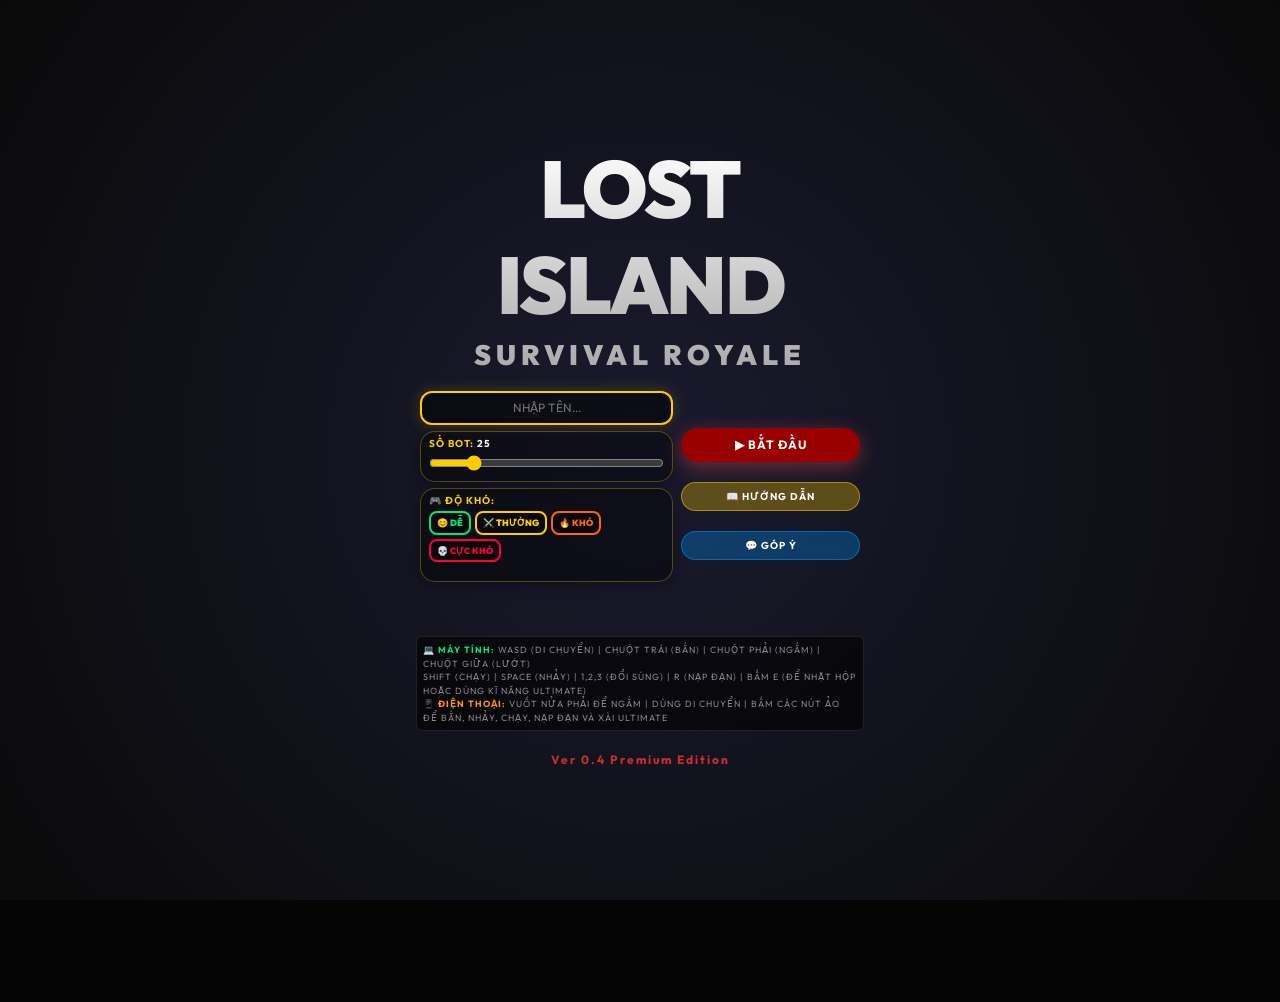
==== index.html @ 88fd339c "Allow bot quests to accumulate stats before pickup and list quests in guide" ====
<!DOCTYPE html>
<html lang="vi">

<head>
    <meta charset="UTF-8">
    <meta name="viewport" content="width=device-width, initial-scale=1.0, user-scalable=no, viewport-fit=cover">

    <!-- Giảm thông báo trình duyệt khi mở link -->
    <meta name="mobile-web-app-capable" content="yes">
    <meta name="apple-mobile-web-app-capable" content="yes">
    <meta name="apple-mobile-web-app-status-bar-style" content="black-translucent">
    <meta name="theme-color" content="#050505">
    <!-- Không hiện cảnh báo referrer khi chuyển trang -->
    <meta name="referrer" content="no-referrer">

    <!-- Chống lưu Cache trên điện thoại -->
    <meta http-equiv="Cache-Control" content="no-cache, no-store, must-revalidate">
    <meta http-equiv="Pragma" content="no-cache">
    <meta http-equiv="Expires" content="0">

    <title>Lost Island: Low Poly Survival Royale</title>
    <link rel="preconnect" href="https://fonts.googleapis.com">
    <link rel="preconnect" href="https://fonts.gstatic.com" crossorigin>
    <link href="https://fonts.googleapis.com/css2?family=Outfit:wght@300;400;700;900&display=swap" rel="stylesheet">
    <!-- Bootstrap 5 CDN -->
    <link rel="stylesheet" href="https://cdn.jsdelivr.net/npm/bootstrap@5.3.3/dist/css/bootstrap.min.css">
    <!-- Tăng version để trình duyệt xóa Cache cũ -->
    <link rel="stylesheet" href="style.css?v=20.5.6">
    <link rel="stylesheet" href="hud.css?v=1.4.5">
</head>

<body>
    <!-- SẢNH CHỜ (SPLASH SCREEN) -->
    <div id="splash-screen">
        <h1 class="splash-title">LOST ISLAND<br><span
                style="font-size: 0.35em; letter-spacing: 5px; color:#ffcc00; font-weight:900; display:block; margin-top:5px;">SURVIVAL
                ROYALE</span></h1>
        <div class="splash-loading-container">
            <div class="splash-text">ĐANG KHỞI TẠO THẾ GIỚI... <span id="splash-percent">0</span>%</div>
            <div class="splash-bar-bg">
                <div id="splash-bar-fill"></div>
            </div>
            <button id="splash-continue-btn" style="display: none;">BẤM VÀO ĐÂY ĐỂ VÀO SẢNH</button>
        </div>
    </div>

    <!-- LORE CONTAINER -->
    <div id="lore-container" class="hidden"></div>

    <!-- QUEST TRACKER -->
    <div id="quest-tracker-ui" class="hidden">
        <div id="quest-tracker-header">NHIỆM VỤ TÂM LINH</div>
        <div id="quest-list"></div>
    </div>

    <!-- CỐT TRUYỆN MỞ ĐẦU -->
    <div id="story-screen" class="hidden">
        <div id="story-text-container"></div>
        <button id="btn-skip-story">SKIP ⏭</button>
    </div>

    <!-- CỐT TRUYỆN KẾT THÚC (POST CREDIT) -->
    <div id="post-credit-screen" style="display: none; opacity: 0;">
        <div id="post-credit-content" style="max-height: 80vh; overflow-y: auto; width: 80%;"></div>
        <button id="btn-skip-ending">SKIP ⏭</button>
    </div>

    <div id="victory-bg"></div>
    <!-- Cảnh báo xoay ngang điện thoại -->
    <div id="portrait-warning">
        <div style="font-size: 60px; margin-bottom: 20px; animation: rotatePhone 2s infinite;">📱</div>
        <h2 style="color:#ffcc00; margin:0;">VUI LÒNG XOAY NGANG ĐIỆN THOẠI</h2>
        <p style="font-size:16px; color:#ccc;">Game không hỗ trợ màn hình dọc!</p>
    </div>


    <canvas id="glcanvas"></canvas>

    <!-- Damage Overlay -->
    <div id="damage-overlay"></div>
    <div id="powerup-overlay"></div>
    <div id="global-announcement"></div>

    <!-- UI Layer -->
    <div id="ui-layer">
        <!-- BỘ ĐIỀU KHIỂN MOBILE (FREE FIRE STYLE) -->
        <div id="mobile-controls">
            <div id="joystick-zone">
                <div id="joystick-base"></div>
                <div id="joystick-knob"></div>
            </div>
            <button id="btn-sprint" class="hud-btn">CHẠY</button>
            <div id="touch-aim-zone"></div>
            <div id="mobile-weapons">
                <button class="weapon-btn active" data-idx="0">LỰC</button>
                <button class="weapon-btn" data-idx="1">SMG</button>
                <button class="weapon-btn" data-idx="2">TỈA</button>
            </div>
            <button id="btn-settings" class="hud-btn">⚙️</button>

            <!-- HUD Action Buttons (individual, absolute via hud.css) -->
            <button id="btn-interact" class="hud-btn hidden">📜</button>
            <button id="btn-ulti" class="hud-btn hidden">ULTIMATE</button>
            <button id="btn-reload" class="hud-btn">NẠP</button>
            <button id="btn-aim" class="hud-btn">NGẮM</button>
            <button id="btn-jump" class="hud-btn">NHẢY</button>
            <button id="btn-shoot" class="hud-btn">BẮN</button>
        </div>

        <div id="crosshair"></div>
        <img id="hit-marker"
            src="[data-uri]"
            width="20">

        <div id="health-bar-container">
            <div id="health-fill"></div>
        </div>
        <div id="armor-bar-container">
            <div id="armor-fill"></div>
        </div>

        <div id="continue-text" class="continue-text hidden">
            👆 BẤM CHUỘT ĐỂ TIẾP TỤC 👆
        </div>

        <div id="ammo-display">
            <span id="ammo-current">30</span> / <span id="ammo-reserve">90</span>
            <div id="weapon-name">ASSAULT RIFLE</div>
        </div>

        <div id="stats-display">
            <div><span id="alive-count" style="color:#ffcc00">50</span></div>
            <div><span id="kill-count">0</span></div>
            <div id="lore-counter" style="color:#ffcc00; font-weight:900; margin-top:4px; letter-spacing:1px">📜 0 / 7
            </div>
            <div id="difficulty-display" style="font-weight: 900; margin-top: 3px; letter-spacing: 1px;"></div>
        </div>

        <div id="loot-legend">
            <div style="color:#aaa; margin-bottom:5px">HỘP TIẾP TẾ</div>
            <div><span style="color:#e6cc00">■</span> Nhận Đạn</div>
            <div><span style="color:#00cc00">■</span> Hồi Máu</div>
            <div><span style="color:#0066ff">■</span> Thêm Giáp</div>
            <div><span style="color:#ff6600">■</span> Kỹ Năng</div>
        </div>





        <div id="interaction-msg">NHẤN [E] ĐỂ LOOT</div>

        <div id="scope-overlay" class="scope-overlay">
            <div class="scope-lens"></div>
            <div class="scope-cross-h"></div>
            <div class="scope-cross-v"></div>
        </div>
        <div id="pickup-msg">Picked up Item</div>

        <div id="kill-feed"></div>

        <!-- BOSS EVENT UI -->
        <button id="kill-last-bot-btn" class="menu-btn primary"
            style="display: none; pointer-events: auto; position: absolute; top: 10px; left: 140px; font-size: 10px; padding: 6px 12px; border-radius: 6px; background: rgba(200, 0, 0, 0.7); border: 1px solid #ff0000; white-space: nowrap; z-index: 3000; box-shadow: 0 0 15px rgba(255,0,0,0.3);">
            💀 TRIỆU HỒI BOSS 💀
        </button>

        <div id="boss-overlay" class="hidden"></div>
        <div id="boss-container" class="hidden">
            <div id="boss-visual">👁️</div>
            <h1 id="boss-msg">CÁNH CỬA ĐÃ MỞ...</h1>
        </div>

        <!-- BOSS HEALTH BAR -->
        <div id="boss-hp-container"
            style="display:none; position:fixed; top:15px; left:50%; transform:translateX(-50%); width:40%; height:18px; background:rgba(0,0,0,0.8); border:1px solid #ff0000; z-index:100; box-shadow: 0 0 20px rgba(255,0,0,0.3);">
            <div id="boss-hp-fill"
                style="width:100%; height:100%; background:linear-gradient(90deg, #990000, #ff0000); transition:width 0.2s;">
            </div>
            <div
                style="position:absolute; width:100%; text-align:center; color:white; font-weight:900; top:2px; text-shadow:2px 2px 4px black; font-size:11px; letter-spacing:3px;">
                KẺ CANH CÁNH CỬA ĐỎ</div>
        </div>

        <div id="streak-msg">DOUBLE KILL!</div>

        <div id="minimap-container">
            <canvas id="minimap"></canvas>
        </div>
    </div>

    <!-- Main Menu -->
    <div id="main-menu" class="menu-screen">
        <div class="menu-inner container-fluid px-3">
            <h1 class="menu-title">LOST ISLAND<br><span
                    style="font-size: 0.35em; letter-spacing: 5px; color:#ffcc00; font-weight:900; display:block; margin-top:5px;">SURVIVAL
                    ROYALE</span></h1>

            <!-- Nhập tên (gộp vào cột trái phía dưới) -->
            <!-- 2 cột ngang cố định: trái 7 phản định + phải 5 nút -->
            <div class="row g-2 w-100 align-items-center">
                <!-- CỘT TRÁI: Input + Slider + Độ khó -->
                <div class="col-7">
                    <input type="text" id="player-name-input" class="menu-name-input" placeholder="NHẬP TÊN..."
                        maxlength="15"
                        style="font-size:12px; padding:6px 10px; width:100%; display:block; margin-bottom:6px;">

                    <div class="menu-slider-box py-1 px-2" style="margin-bottom:6px;">
                        <div
                            style="font-size:10px; font-weight:700; color:#ffcc00; letter-spacing:1px; margin-bottom:2px;">
                            SỐ BOT: <span id="bot-count-val" style="color:#fff;">25</span>
                        </div>
                        <input type="range" id="bot-count-slider" class="menu-range" min="10" max="100" value="25">
                    </div>

                    <div class="menu-slider-box py-1 px-2" id="difficulty-box">
                        <div
                            style="font-size:10px; font-weight:700; color:#ffcc00; letter-spacing:1px; margin-bottom:3px;">
                            🎮 ĐỘ KHÓ:</div>
                        <div class="d-flex flex-wrap gap-1">
                            <button class="diff-btn" data-diff="easy"
                                style="--dc:#00e676; font-size:9px; padding:3px 6px;">😊 DỄ</button>
                            <button class="diff-btn" data-diff="normal"
                                style="--dc:#ffcc00; font-size:9px; padding:3px 6px;">⚔️ THƯỜNG</button>
                            <button class="diff-btn" data-diff="hard"
                                style="--dc:#ff6600; font-size:9px; padding:3px 6px;">🔥 KHÓ</button>
                            <button class="diff-btn" data-diff="extreme"
                                style="--dc:#ff0033; font-size:9px; padding:3px 6px;">💀 CỰC KHÓ</button>
                        </div>
                        <div id="diff-desc" style="font-size:9px; color:#aaa; margin-top:3px; min-height:12px;"></div>
                    </div>
                </div>

                <!-- CỘT PHẢI: Nút -->
                <div class="col-5 d-flex flex-column gap-2">
                    <button id="btn-start" class="menu-btn primary" onclick="startGame()"
                        style="font-size:12px; padding:9px 6px; white-space:nowrap;">▶ Bắt đầu</button>
                    <button id="btn-open-guide" class="menu-btn menu-btn-guide"
                        style="font-size:10px; padding:7px 6px;">📖 Hướng dẫn</button>
                    <button id="btn-open-feedback" class="menu-btn menu-btn-feedback"
                        style="font-size:10px; padding:7px 6px;">💬 Góp ý</button>
                </div>
            </div>

            <!-- Ẩn discord -->
            <button id="btn-join-discord" class="menu-btn" style="display:none;">💬 JOIN DISCORD</button>

            <div class="menu-guide"
                style="font-size: 9px; line-height: 1.5; text-align: left; padding: 6px; background: rgba(0,0,0,0.6); border-radius: 6px; border: 1px solid rgba(255,255,255,0.1);">
                <b style="color: #00e676;">💻 MÁY TÍNH:</b> WASD (Di chuyển) | Chuột Trái (Bắn) | Chuột Phải (Ngắm) |
                Chuột Giữa (Lướt) <br>
                SHIFT (Chạy) | SPACE (Nhảy) | 1,2,3 (Đổi súng) | R (Nạp đạn) | Bấm E (Để nhặt hộp hoặc dùng kĩ năng
                ULTIMATE)<br>
                <b style="color: #ff9900;">📱 ĐIỆN THOẠI:</b> Vuốt nửa phải để ngắm | Dùng di chuyển | Bấm các
                nút ảo để Bắn, Nhảy, Chạy, Nạp đạn và xài ULTIMATE
            </div>
            <div class="menu-update">Ver 0.4 Premium Edition</div>
        </div>
    </div>

    <!-- SÁCH HƯỚNG DẪN -->
    <div id="guide-modal" class="hidden">
        <div class="guide-content">
            <h2 style="color: #ffcc00; margin-bottom: 20px;">📖 SỔ TAY SINH TỒN</h2>

            <div class="guide-section">
                <h3 style="color: #00ffcc;">🎮 HỆ THỐNG ĐIỀU KHIỂN</h3>
                <p>• <b>PC:</b> WASD (Di chuyển), SHIFT (Chạy), SPACE (Nhảy), E (Nhặt / Dùng ULTIMATE), CTRL (Ẩn/Hiện
                    chuột), 1/2/3 (Đổi súng).</p>
                <p>• <b>Mobile:</b> Dùng Joystick trái để di chuyển, Vuốt nửa phải xoay Camera, Nút ULTIMATE sẽ hiển thị
                    sáng lên khi bạn
                    tích đủ sát thương.</p>
                <p>• <b>Cài đặt HUD (⚙️):</b> Bấm vào biểu tượng ⚙️ trên màn hình để mở bảng tùy chỉnh. Bạn có thể thay
                    đổi kích thước, độ nhạy và kéo thả vị trí các nút bấm sao cho vừa tay nhất!</p>
            </div>

            <div class="guide-section">
                <h3 style="color: #ffcc00;">⚔️ CHIẾN THUẬT & NHIỆM VỤ</h3>
                <p>• <b>Kỹ năng Nộ (ULTIMATE):</b> Nhấn <b>[E]</b> hoặc nút ULTIMATE để hóa đại bác bất tử. Phát bắn từ
                    Ultimate sẽ khiến Boss bị choáng.</p>
                <p>• <b>Nhiệm vụ Tâm linh:</b> Thu thập các hộp phát sáng trên bản đồ và hoàn thành yêu cầu để giải mã
                    cốt truyện (Lore) bị ẩn giấu.</p>
                <p>• <b>Thùng Nổ:</b> Các thùng đỏ gây sát thương diện rộng cực lớn. Dụ quái lại gần và bắn nổ để clear
                    map nhanh chóng!</p>
            </div>

            <div class="guide-section">
                <h3 style="color: #00ff88;">📜 DANH SÁCH NHIỆM VỤ TÂM LINH</h3>
                <p style="margin-bottom: 5px; color: #bbb;">Các yêu cầu nhiệm vụ khi mở hộp thông tin (Được tích lũy sẵn chỉ số diệt quái từ đầu trận):</p>
                <p style="margin: 2px 0;">• 💀 <b>Diệt quái:</b> Hạ gục số lượng quái đột biến yêu cầu.</p>
                <p style="margin: 2px 0;">• 💥 <b>Nổ thùng:</b> Dẫn dụ quái lại gần thùng đỏ rồi bắn nổ để tiêu diệt.</p>
                <p style="margin: 2px 0;">•🎯 <b>Headshot:</b> Bắn trúng đầu quái bằng các loại súng.</p>
                <p style="margin: 2px 0;">• ⚡ <b>Sử dụng Ultimate:</b> Kích hoạt kỹ năng tối thượng Ultimate.</p>
                <p style="margin: 2px 0;">• 📦 <b>Nhặt bùa:</b> Tìm và nhặt các bình bùa kỹ năng màu Cam.</p>
                <p style="margin: 2px 0;">• 🟣 <b>Dạng Siêu Cấp:</b> Nhặt Combo Tím và duy trì trạng thái.</p>
                <p style="margin: 2px 0;">• ⏱️ <b>Sống sót:</b> Né tránh quái và sống sót qua số giây yêu cầu.</p>
                <p style="margin: 2px 0;">• 🩸 <b>Hồi phục:</b> Thu thập các bình cứu sinh để hồi máu.</p>
            </div>

            <div class="guide-section">
                <h3 style="color: #bf00ff;">✨ HỆ THỐNG BÙA LỢI (POWER-UPS)</h3>
                <p>• <b>⚡ Tăng Tốc (Cyan):</b> Nhặt bình bùa để chạy nhanh hơn trong 15 giây.</p>
                <p>• <b>🔥 X2 Sát Thương (Cam):</b> Gấp đôi sát thương mọi loại súng trong 15 giây.</p>
                <p>• <b>🟣 SIÊU CẤP (Combo Tím):</b> Nhặt 2 loại bùa khác nhau để vào trạng thái <b>SIÊU CẤP</b> (Vừa
                    nhanh vừa mạnh) trong 20 giây. Nhặt thêm bùa sẽ reset thời gian về 20 giây!</p>
            </div>

            <div class="guide-section">
                <h3 style="color: #ff3333;">🔥 KẺ CANH CÁNH CỬA ĐỎ</h3>
                <p>• <b>Cảnh báo đỏ:</b> Khi vùng đất bị ô uế, một vòng đỏ sẽ xuất hiện. Hãy nhấn <b>SHIFT</b> để chạy
                    thoát thật nhanh.</p>
                <p>• <b>Vực thẳm:</b> Kẻ canh gác sẽ liên tục vặn xoắn không gian để đè nát bạn.</p>
                <p>• <b>Hòm Tiếp Tế:</b> Hòm Máu/Giáp sẽ hồi lại sau mỗi 20 giây, hãy tận dụng chúng để cầm cự.</p>
            </div>

            <div class="guide-section">
                <h3 style="color: #0088ff;">💡 MẸO NHỎ</h3>
                <p>• <b>Thả diều (Kiting):</b> Vừa chạy vừa bắn để giữ khoảng cách an toàn với Bot Lv2.</p>
                <p>• <b>Headshot:</b> Bắn vào đầu để gây x1.5 sát thương. Cực kỳ hiệu quả khi dùng súng Tỉa (Sniper).
                </p>
                <p>• <b>Lợi thế địa hình:</b> Nhảy lên nóc các công trình hoặc xe cộ để hạn chế hướng tấn công của kẻ
                    địch.</p>
            </div>

            <button id="close-guide-btn" class="menu-btn" style="margin-top: 15px; width: auto; padding: 10px 40px;">TÔI
                ĐÃ HIỂU</button>
        </div>
    </div>


    <!-- Pause Menu -->
    <div id="pause-menu" class="menu-screen hidden" style="background: rgba(0,0,0,0.7);">
        <div class="menu-inner">
            <h1 class="menu-title">PAUSED</h1>
            <div class="menu-btn-col">
                <button class="menu-btn w-menu-btn" onclick="resumeGame()">▶ RESUME</button>
                <button class="menu-btn w-menu-btn" onclick="location.reload()">🏠 MAIN MENU</button>
            </div>
        </div>
    </div>

    <!-- Game Over Screen -->
    <div id="game-over-screen" class="menu-screen hidden">
        <div class="menu-inner">
            <h1 class="menu-title" id="end-title">VICTORY!!!!</h1>
            <h2 class="end-stats-text" id="end-stats">KILLS: 5</h2>
            <div class="menu-btn-col">
                <button id="play-again-btn" class="menu-btn w-menu-btn" onclick="finishGameAndSendToDiscord()">
                    🏠 QUAY LẠI MENU
                </button>
            </div>
        </div>
    </div>







    <!-- External Game Logic -->
    <!-- THÙNG GÓP Ý -->
    <div id="feedback-modal" class="hidden">
        <div class="feedback-content">
            <h3>📝 GÓP Ý & BÁO LỖI</h3>
            <textarea id="feedback-text"
                placeholder="Bác gặp lỗi gì hay muốn thêm tính năng gì cứ ghi vào đây nhé..."></textarea>
            <div style="display:flex; gap:10px; justify-content:center; margin-top:15px">
                <button id="close-feedback-btn" class="menu-btn"
                    style="width:auto; padding: 10px 20px; font-size: 16px;">ĐÓNG</button>
                <button id="send-feedback-btn" class="menu-btn"
                    style="width:auto; padding: 10px 20px; font-size: 16px; background: rgba(0,255,0,0.3)">GỬI</button>
            </div>
        </div>
    </div>





    <script src="https://cdn.jsdelivr.net/npm/bootstrap@5.3.3/dist/js/bootstrap.bundle.min.js"></script>
    <script src="preload.js?v=19.1.5"></script>
    <script src="story.js?v=19.1.5"></script>
    <script src="lore.js?v=19.1.5"></script>
    <script src="stats.js?v=19.1.5"></script>
    <script src="game.js?v=19.1.5"></script>
    <script src="discord.js?v=19.1.5"></script>

    <!-- Script giảm thông báo truy cập: request Fullscreen trước Pointer Lock -->
    <script>
        (function () {
            'use strict';

            // Hàm request fullscreen cross-browser
            function requestFullscreen(el) {
                if (el.requestFullscreen) return el.requestFullscreen({ navigationUI: 'hide' });
                if (el.webkitRequestFullscreen) return el.webkitRequestFullscreen();
                if (el.mozRequestFullScreen) return el.mozRequestFullScreen();
                if (el.msRequestFullscreen) return el.msRequestFullscreen();
                return Promise.resolve(); // thiết bị không hỗ trợ
            }

            // Sau khi game.js load xong, wrap startGame() để yêu cầu fullscreen trước
            window.addEventListener('load', function () {
                var originalStartGame = window.startGame;
                if (typeof originalStartGame !== 'function') return;

                window.startGame = function () {
                    var docEl = document.documentElement;
                    var isAlreadyFullscreen = !!(document.fullscreenElement ||
                        document.webkitFullscreenElement ||
                        document.mozFullScreenElement);

                    if (!isAlreadyFullscreen) {
                        requestFullscreen(docEl)
                            .catch(function () { /* bỏ qua nếu user từ chối fullscreen */ })
                            .finally(function () {
                                originalStartGame();
                            });
                    } else {
                        originalStartGame();
                    }
                };
            });

            // Tắt thông báo "Leave site?" khi ở trong game
            window.addEventListener('beforeunload', function (e) {
                // Chỉ chặn khi game đang chạy (ui-layer đang hiện)
                var uiLayer = document.getElementById('ui-layer');
                if (uiLayer && uiLayer.style.display !== 'none' && uiLayer.style.display !== '') {
                    // Bỏ kông đặt e.returnValue - tránh làm phép dư để không làm chậm trang
                }
            });

            // Khi canvas được click lần đầu, autoplay audio sẽ được mở khóa
            document.addEventListener('click', function unlock() {
                var ctx = window.AudioContext || window.webkitAudioContext;
                if (ctx) {
                    var ac = new ctx();
                    ac.resume().then(function () { ac.close(); });
                }
                document.removeEventListener('click', unlock);
            }, { once: true });

        })();
    </script>

    <!-- Music Themes -->
    <audio id="chill-theme-sound" data-src="music/chill-theme.mp3" loop preload="auto"></audio>
    <audio id="combat-theme1-sound" data-src="music/combat-theme1.mp3" loop preload="auto"></audio>
    <audio id="combat-theme2-sound" data-src="music/combat-theme2.mp3" loop preload="auto"></audio>

    <div id="click-anywhere"></div>
    <!-- HUD SETTINGS MODAL -->
    <!-- HUD SETTINGS MODAL -->
    <div id="settings-modal" class="hidden">
        <div id="settings-modal-content" class="container-fluid p-2">
            <!-- HEADER BÌNH THƯỜNG -->
            <div id="settings-header" class="d-flex justify-content-between align-items-center w-100 mb-2 px-1"
                style="margin-top:2px;">
                <span style="font-size:9px;color:#ffcc00;font-weight:900;letter-spacing:0.5px;">⚙️ HUD SETTINGS</span>
                <button id="btn-minimize-hud-settings" class="btn btn-sm p-0 text-secondary fw-bold"
                    style="font-size: 10px; border:none; background:transparent; line-height: 1; min-width: 15px;"
                    title="Ẩn bảng">➖</button>
            </div>

            <!-- HEADER KHI THU NHỎ -->
            <div id="settings-minimized-header" class="d-none justify-content-center align-items-center w-100"
                style="cursor: pointer; padding: 2px 0;">
                <div id="btn-restore-hud-settings"
                    style="font-size: 8px; font-weight: bold; color: #ffcc00; letter-spacing: 2px; text-align: center; width: 100%;">
                    ⚙️ --- HUD --- ⚙️</div>
            </div>

            <!-- NỘI DUNG CHÍNH (SẼ ẨN KHI MINIMIZE) -->
            <div id="settings-body" class="w-100">
                <!-- THANH TRƯỢT SỔ XUỐNG -->
                <div class="mb-2 w-100">
                    <button class="btn btn-sm w-100 mb-1 text-white" type="button" data-bs-toggle="collapse"
                        data-bs-target="#slidersCollapse" aria-expanded="true" aria-controls="slidersCollapse"
                        style="font-size: 8px; padding: 3px 6px; font-weight: bold; background: rgba(255,255,255,0.1); border: 1px solid rgba(255,255,255,0.3); border-radius: 4px;">
                        ▼ ĐIỀU CHỈNH KÍCH THƯỚC & ĐỘ NHẠY
                    </button>
                    <div class="collapse show" id="slidersCollapse">
                        <div class="card card-body p-1"
                            style="background: rgba(0,0,0,0.5); border: 1px solid rgba(255,255,255,0.1); border-radius: 6px;">
                            <!-- SCALE -->
                            <div class="mb-1">
                                <div class="d-flex justify-content-between mb-0" style="font-size:8px;">
                                    <span>SCALE</span><span id="hud-scale-val" style="color:#ffcc00;">100%</span>
                                </div>
                                <input type="range" id="hud-scale-slider" class="form-range" min="0.2" max="4.0"
                                    step="0.05" value="1.0" style="height: 10px;">
                            </div>

                            <!-- SENSITIVITY -->
                            <div class="mb-0">
                                <div class="d-flex justify-content-between mb-0" style="font-size:8px;">
                                    <span>ĐỘ NHẠY</span><span id="sensitivity-val" style="color:#00ccff;">2.1</span>
                                </div>
                                <input type="range" id="sensitivity-slider" class="form-range" min="0.1" max="10.0"
                                    step="0.1" value="2.1" style="height: 10px;">
                            </div>
                        </div>
                    </div>
                </div>

                <!-- ACTION BUTTONS -->
                <div class="d-flex justify-content-center gap-1 w-100">
                    <button id="btn-reset-hud" class="btn btn-sm btn-danger flex-fill fw-bold"
                        style="font-size:8px; padding: 2px 4px;">RESET</button>
                    <button id="btn-cancel-hud" class="btn btn-sm btn-secondary flex-fill fw-bold"
                        style="font-size:8px; padding: 2px 4px;">HUỶ</button>
                    <button id="btn-save-hud" class="btn btn-sm btn-success flex-fill fw-bold"
                        style="font-size:8px; padding: 2px 4px;">LƯU ✓</button>
                </div>
            </div>
        </div>
    </div>

    <!-- SCRIPT ĐIỀU KHIỂN THU PHÓNG -->
    <script>
        document.addEventListener('DOMContentLoaded', () => {
            const modalContent = document.getElementById('settings-modal-content');
            const btnMinimize = document.getElementById('btn-minimize-hud-settings');
            const btnRestore = document.getElementById('btn-restore-hud-settings');

            if (btnMinimize && modalContent) {
                btnMinimize.addEventListener('click', (e) => {
                    e.stopPropagation();
                    modalContent.classList.add('minimized');
                });
            }

            if (btnRestore && modalContent) {
                btnRestore.addEventListener('click', (e) => {
                    e.stopPropagation();
                    modalContent.classList.remove('minimized');
                });
            }
        });
    </script>
</body>

</html>
---- style.css ----
:root {
    --primary: #990000;
    --secondary: #111111;
    --accent: #ff3333;
    --glass: rgba(15, 0, 0, 0.8);
    --glass-border: rgba(255, 0, 0, 0.25);
    --btn-scale: 1.0;
    --run-left: -150px;
    --run-right: 90vw;
}

body::before {
    content: "";
    position: fixed;
    top: 0; left: 0; width: 100vw; height: 100vh;
    background: radial-gradient(circle at center, transparent 30%, rgba(10, 0, 0, 0.9) 100%); /* Trả lại độ tối cũ (Vignette 90%) */
    pointer-events: none;
    z-index: 1; /* Chuyển xuống dưới lớp UI */
}

body {
    margin: 0;
    width: 100%;
    height: 100%;
    position: fixed;
    overflow: hidden;
    background: #050505;
    font-family: 'Outfit', sans-serif;
    user-select: none;
    touch-action: none;
    color: #fff;
}

.damage-overlay {
    position: fixed; top: 0; left: 0; width: 100vw; height: 100vh;
    background: radial-gradient(circle, transparent 20%, rgba(139, 0, 0, 0.4) 100%);
    pointer-events: none; z-index: 1000;
    opacity: 0; transition: opacity 0.1s;
}
.taking-damage .damage-overlay { opacity: 1; }

.history-item {
    background: var(--glass);
    border: 1px solid var(--glass-border);
    border-radius: 10px;
    padding: 12px 18px;
    margin-bottom: 12px;
    display: flex;
    flex-direction: column;
    gap: 5px;
    text-align: left;
    backdrop-filter: blur(10px);
    transition: transform 0.2s;
}
.history-item:hover { transform: scale(1.02); }


.scope-overlay {
    position: fixed; top: 0; left: 0; width: 100vw; height: 100vh;
    display: none; pointer-events: none; z-index: 200;
    background: radial-gradient(circle 35vh at center, transparent 35vh, rgba(0,0,0,0.6) 35.1vh);
}

.scope-lens {
    position: absolute; top: 50%; left: 50%; width: 70vh; height: 70vh;
    transform: translate(-50%, -50%); border: 4px solid #111; border-radius: 50%;
    background: rgba(0, 50, 100, 0.05); /* Subtle lens tint */
    box-shadow: inset 0 0 50px rgba(0,0,0,0.5);
}
.scope-cross-h, .scope-cross-v {
    position: absolute; top: 50%; left: 50%; background: #ff0000; opacity: 0.8;
}
.scope-cross-h { width: 50vh; height: 1.5px; transform: translate(-50%, -50%); }
.scope-cross-v { width: 1.5px; height: 50vh; transform: translate(-50%, -50%); }



canvas {
    display: block;
    width: 100vw;
    height: 100vh;
}

/* UI Overlay */
#ui-layer {
    position: absolute;
    top: 0;
    left: 0;
    width: 100%;
    height: 100%;
    pointer-events: none;
    display: none;
}

/* HUD Glassmorphism */
.hud-panel {
    position: absolute;
    pointer-events: none;
    background: var(--glass);
    backdrop-filter: blur(12px);
    -webkit-backdrop-filter: blur(12px);
    border: 1px solid var(--glass-border);
    border-radius: 12px;
    padding: 15px;
    box-shadow: 0 8px 32px 0 rgba(0, 0, 0, 0.37);
}


#crosshair {
    position: absolute;
    top: 50%;
    left: 50%;
    width: 10px;
    height: 10px;
    border: 2px solid #00ffcc;
    transform: translate(-50%, -50%);
    border-radius: 50%;
    box-shadow: 0 0 10px rgba(0, 255, 204, 0.5);
    transition: transform 0.1s ease, border-color 0.1s ease;
    z-index: 100;
}
#crosshair::before, #crosshair::after {
    content: "";
    position: absolute;
    background: #00ffcc;
}
/* Thêm các vạch nhỏ cho ngầu */
#crosshair::before { top: 50%; left: -5px; width: 4px; height: 2px; transform: translateY(-50%); }
#crosshair::after { top: 50%; right: -5px; width: 4px; height: 2px; transform: translateY(-50%); }

#health-bar-container {
    bottom: 30px;
    left: 30px;
    width: 200px;
    height: 15px;
    padding: 4px;
    overflow: hidden;
    pointer-events: none;
    z-index: 2000;
    scale: var(--btn-scale, 1.0);
}

#health-fill {
    width: 100%;
    height: 100%;
    background: linear-gradient(90deg, #ff3366, #ff66b2);
    border-radius: 6px;
    transition: width 0.3s cubic-bezier(0.4, 0, 0.2, 1);
    box-shadow: 0 0 15px rgba(255, 51, 102, 0.4);
}

#armor-bar-container {
    bottom: 75px;
    left: 30px;
    width: 150px;
    height: 10px;
    padding: 3px;
    pointer-events: none;
    z-index: 2000;
    scale: var(--btn-scale, 1.0);
}

#armor-fill {
    width: 0%;
    height: 100%;
    background: linear-gradient(90deg, #3366ff, #00d4ff);
    border-radius: 4px;
    transition: width 0.3s cubic-bezier(0.4, 0, 0.2, 1);
    box-shadow: 0 0 10px rgba(51, 102, 255, 0.4);
}

#ammo-display {
    top: 50%;
    right: 20px;
    transform: translateY(-50%);
    font-size: 24px;
    font-weight: 900;
    text-align: right;
    letter-spacing: -2px;
    padding: 5px 10px;
    pointer-events: auto;
    z-index: 2000;
    scale: var(--btn-scale, 1.0);
}

#weapon-name {
    font-size: 14px;
    color: #aaa;
    font-weight: 400;
    letter-spacing: 2px;
}

#stats-display {
    position: absolute;
    top: 60px;
    right: 10px;
    text-align: right;
    font-size: 11px;
    font-weight: 700;
    pointer-events: auto;
    z-index: 2000;
    scale: var(--btn-scale, 1.0);
    background: rgba(0,0,0,0.5);
    padding: 5px 10px;
    border-radius: 8px;
    border: 1px solid rgba(255,255,255,0.1);
}

#stats-display div span {
    color: var(--accent);
}

#zone-timer {
    top: 50px;
    left: 50%;
    transform: translateX(-50%);
    font-size: 14px;
    padding: 6px 15px;
    letter-spacing: 1px;
}

#zone-warning {
    top: 80px;
    left: 50%;
    transform: translateX(-50%);
    font-size: 16px;
    color: #ff3333;
    display: none;
    animation: blinkHud 0.8s infinite;
    font-weight: 900;
    text-shadow: 0 0 10px rgba(255, 0, 0, 0.5);
}

#interaction-msg {
    top: 65%;
    left: 50%;
    transform: translate(-50%, -50%);
    font-size: 24px;
    color: var(--accent);
    display: none;
    background: rgba(0, 0, 0, 0.6);
    padding: 10px 20px;
    border-radius: 30px;
    border: 1px solid var(--accent);
}

#kill-feed {
    bottom: 80px;
    left: 20px;
    font-size: 10px;
    color: rgba(255,255,255,0.7);
    display: flex;
    flex-direction: column;
    gap: 4px;
    pointer-events: none;
}

#pickup-msg {
    position: fixed;
    top: 18%;
    left: 50%;
    transform: translate(-50%, -10px) scale(0.9);
    font-size: 16px;
    color: #fff;
    font-weight: 900;
    opacity: 0;
    transition: all 0.2s cubic-bezier(0.175, 0.885, 0.32, 1.275);
    text-shadow: 0 1px 2px rgba(0,0,0,0.8);
    background: rgba(10, 10, 10, 0.9);
    padding: 8px 20px;
    border-radius: 8px;
    border: 1px solid #00ffaa;
    z-index: 9999;
    pointer-events: none;
    backdrop-filter: blur(8px);
    box-shadow: 0 5px 15px rgba(0, 0, 0, 0.5);
}

#pickup-msg.show {
    opacity: 1 !important;
    transform: translate(-50%, 0) scale(1);
}

/* New Fun UI Elements */
#streak-msg {
    top: 25%;
    left: 50%;
    transform: translate(-50%, -50%) scale(0);
    font-size: 14px;
    color: #ff00ff;
    font-weight: 900;
    text-shadow: 1px 1px 0 #000;
    transition: transform 0.2s cubic-bezier(0.175, 0.885, 0.32, 1.275);
    pointer-events: none;
    text-align: center;
}

#global-announcement {
    position: absolute;
    top: 10px;
    left: 50%;
    transform: translate(-50%, 0) scale(0);
    width: auto;
    min-width: 150px;
    padding: 6px 16px;
    background: rgba(139, 0, 0, 0.85);
    border: 1px solid #ff0000;
    color: #fff;
    text-align: center;
    font-weight: 900;
    text-transform: uppercase;
    font-size: 11px;
    letter-spacing: 1px;
    z-index: 9999;
    pointer-events: none;
    backdrop-filter: blur(10px);
    border-radius: 8px;
    box-shadow: 0 0 15px rgba(255, 0, 0, 0.4);
    transition: all 0.3s cubic-bezier(0.175, 0.885, 0.32, 1.275);
    opacity: 0;
}

#global-announcement.show {
    transform: translate(-50%, 0) scale(1);
    opacity: 1;
}





#minimap-container {
    top: 20px;
    left: 20px;
    width: 120px;
    height: 120px;
    border: 2px solid rgba(255, 255, 255, 0.5); /* Viền sáng hơn */
    background: rgba(255, 255, 255, 0.1);      /* Nền trong suốt sáng */
    border-radius: 20px;
    overflow: hidden;
    box-shadow: 0 10px 30px rgba(0, 0, 0, 0.3);
    z-index: 1000; /* Đảm bảo nằm trên lớp bóng tối */
}

#minimap {
    width: 100%;
    height: 100%;
    opacity: 0.8;
}

/* Hurt/Hit Feedback */
#damage-overlay {
    position: absolute;
    top: 0;
    left: 0;
    width: 100%;
    height: 100%;
    box-shadow: inset 0 0 0 0 rgba(255, 0, 0, 0);
    transition: box-shadow 0.1s;
    pointer-events: none;
    z-index: 999;
}

#powerup-overlay {
    position: fixed;
    top: 0;
    left: 0;
    width: 100%;
    height: 100%;
    pointer-events: none;
    z-index: 998;
    opacity: 0;
    transition: opacity 0.3s, box-shadow 0.3s;
    box-shadow: inset 0 0 0 0 rgba(0, 255, 255, 0);
}

#powerup-overlay.active {
    opacity: 1;
    animation: puPulse 2s infinite ease-in-out;
}

@keyframes puPulse {
    0%, 100% { filter: brightness(1); }
    50% { filter: brightness(1.5); }
}

#hit-marker {
    position: absolute;
    top: 50%;
    left: 50%;
    transform: translate(-50%, -50%);
    width: 20px;
    height: 20px;
    pointer-events: none;
    opacity: 0;
    transition: opacity 0.1s;
}

/* Menus */
.menu-screen {
    position: absolute;
    top: 0;
    left: 0;
    width: 100%;
    height: 100%;
    background: radial-gradient(circle at center, #1a1a2e 0%, #0a0a0a 100%);
    display: flex;
    flex-direction: column;
    justify-content: flex-start;   /* tránh center che nội dung khi tràn */
    align-items: center;
    pointer-events: auto;
    z-index: 1000;
    transition: opacity 0.5s;
    overflow-y: auto;              /* cho phép scroll khi nội dung dài hơn màn hình */
    overflow-x: hidden;
    padding: 40px 16px 30px;       /* padding trên/dưới để nội dung không bị cắt */
    box-sizing: border-box;
}

.menu-title {
    font-size: clamp(28px, 7vw, 80px);
    font-weight: 900;
    background: linear-gradient(to bottom, #fff 0%, #aaa 100%);
    -webkit-background-clip: text;
    -webkit-text-fill-color: transparent;
    margin-bottom: 20px;
    text-transform: uppercase;
    letter-spacing: -2px;
    font-style: normal;
    animation: titleFloat 3s ease-in-out infinite;
    text-align: center;
    width: 100%;
    flex-shrink: 0;   /* không bị ép nhỏ bởi flexbox */
}

@keyframes titleFloat {
    0%, 100% { transform: translateY(0); }
    50% { transform: translateY(-6px); }  /* giảm bounce để không bị cắt */
}

/* --- BOSS EVENT STYLES --- */
#boss-overlay {
    position: fixed;
    inset: 0;
    background: rgba(0, 0, 0, 0.7);
    z-index: 5000;
    opacity: 0;
    transition: opacity 2s;
    pointer-events: none;
}

#boss-overlay.active {
    opacity: 1;
}

#boss-container {
    position: fixed;
    top: 50%;
    left: 50%;
    transform: translate(-50%, -50%);
    z-index: 5001;
    text-align: center;
    pointer-events: none;
}

#boss-visual {
    font-size: 200px;
    filter: drop-shadow(0 0 50px red);
    opacity: 0;
    transform: scale(0.5);
}

.boss-appear {
    animation: bossFadeScale 5s forwards;
}

@keyframes bossFadeScale {
    0% { opacity: 0; transform: scale(0.5); }
    100% { opacity: 1; transform: scale(1.5); }
}

/* --- UI CLEANUP v18.3.2 --- */


#boss-msg {
    color: #ff3300;
    font-size: 48px;
    font-weight: 900;
    text-shadow: 0 0 20px #000;
    opacity: 0;
    margin-top: 20px;
}

.boss-text-show {
    opacity: 1 !important;
    transition: opacity 0.5s;
    animation: textGlitch 0.2s infinite;
}

@keyframes textGlitch {
    0% { transform: translate(0) skew(0deg); color: #ff3300; }
    20% { transform: translate(-2px, 2px) skew(5deg); color: #ff00ff; }
    40% { transform: translate(2px, -2px) skew(-5deg); color: #00ffff; }
    60% { transform: translate(-2px, -2px) skew(2deg); color: #ffff00; }
    100% { transform: translate(0) skew(0deg); color: #ff3300; }
}

#boss-hp-container {
    box-shadow: 0 0 30px rgba(255, 0, 0, 0.8);
    border: 4px solid #330000 !important;
    background: rgba(0, 0, 0, 0.9) !important;
}

#boss-hp-fill {
    background: linear-gradient(90deg, #660000, #ff0000, #660000) !important;
    background-size: 200% 100% !important;
    animation: hpFlow 2s linear infinite;
}

@keyframes hpFlow {
    0% { background-position: 200% 0; }
    100% { background-position: 0% 0; }
}


/* Screen Shake Animation */
.shake-screen {
    animation: screenShake 0.2s infinite;
}

@keyframes screenShake {
    0% { transform: translate(2px, 1px) rotate(0deg); }
    20% { transform: translate(-3px, -2px) rotate(-1deg); }
    40% { transform: translate(-1px, 0px) rotate(1deg); }
    60% { transform: translate(3px, 2px) rotate(0deg); }
    80% { transform: translate(1px, -1px) rotate(1deg); }
    100% { transform: translate(-2px, 1px) rotate(-1deg); }
}

/* ------------------------- */

.menu-btn {
    padding: 14px 32px;
    margin: 6px 0;
    font-size: clamp(13px, 3.2vw, 20px);
    background: rgba(255, 255, 255, 0.05);
    color: #fff;
    border: 1px solid rgba(255, 255, 255, 0.15);
    cursor: pointer;
    border-radius: 50px;
    transition: all 0.3s cubic-bezier(0.4, 0, 0.2, 1);
    font-weight: 700;
    letter-spacing: 1px;
    backdrop-filter: blur(5px);
    text-transform: uppercase;
    font-family: 'Outfit', sans-serif;
    box-sizing: border-box;
    white-space: normal;    /* cho phép text xuống dòng */
    word-break: break-word;
    line-height: 1.3;
}

.menu-btn:hover {
    background: #fff;
    color: #000;
    transform: translateY(-3px) scale(1.05);
    box-shadow: 0 10px 30px rgba(255, 255, 255, 0.2);
}

.menu-btn:active { transform: translateY(0); }

.menu-btn.primary {
    background: var(--primary);
    border: none;
    box-shadow: 0 5px 20px rgba(255, 77, 77, 0.4);
}

.menu-btn.primary:hover {
    background: #ff6666;
    box-shadow: 0 10px 40px rgba(255, 77, 77, 0.6);
    color: #fff;
}

.menu-guide {
    color: #888;
    margin-top: 40px;
    text-align: center;
    font-size: 14px;
    line-height: 2;
    letter-spacing: 1px;
    text-transform: uppercase;
}

.menu-update {
    color: var(--accent);
    margin-top: 20px;
    text-align: center;
    font-size: 12px;
    font-weight: 700;
    opacity: 0.8;
    letter-spacing: 2px;
}

/* ============================================
   MENU LAYOUT SYSTEM (Responsive)
   ============================================ */

/* Container bên trong mọi menu screen */
.menu-inner {
    width: 100%;
    max-width: 480px;
    margin: auto;            /* auto tự căn giữa dọc khi space thừa */
    display: flex;
    flex-direction: column;
    align-items: center;
    gap: 0;
    padding: 0 16px;
    box-sizing: border-box;
}

/* Wrap input nhập tên */
.menu-input-wrap {
    width: 100%;
    max-width: 340px;
    margin-bottom: 12px;
}

/* Input nhập tên */
.menu-name-input {
    width: 100%;
    background: rgba(0, 0, 0, 0.5);
    border: 2px solid #ffcc00;
    color: #fff;
    padding: 12px 20px;
    border-radius: 12px;
    font-family: 'Outfit', sans-serif;
    text-align: center;
    font-size: 18px;
    outline: none;
    box-shadow: 0 0 15px rgba(255, 204, 0, 0.2);
    box-sizing: border-box;
    transition: box-shadow 0.3s;
}
.menu-name-input:focus {
    box-shadow: 0 0 25px rgba(255, 204, 0, 0.5);
}

/* Slider box (bot count) */
.menu-slider-box {
    width: 100%;
    max-width: 340px;
    background: rgba(0, 0, 0, 0.4);
    padding: 12px 16px;
    border-radius: 15px;
    border: 1px solid rgba(255, 204, 0, 0.3);
    box-shadow: 0 4px 15px rgba(0, 0, 0, 0.3);
    margin-bottom: 14px;
    box-sizing: border-box;
}

.menu-slider-label {
    color: #ffcc00;
    font-weight: bold;
    font-size: 13px;
    margin-bottom: 10px;
    text-transform: uppercase;
    letter-spacing: 1px;
}

.menu-slider-val {
    font-size: 20px;
    color: #fff;
    font-weight: 900;
}

.menu-range {
    width: 100%;
    cursor: pointer;
    accent-color: #ffcc00;
    background: transparent;
}

/* Nút rộng (full-width trong menu) */
.w-menu-btn {
    width: 100%;
    max-width: 340px;
    text-align: center;
}

/* Hàng 2 nút (Guide + Feedback) nằm ngang */
.menu-btn-row {
    display: flex;
    flex-direction: row;
    gap: 12px;
    width: 100%;
    max-width: 340px;
    margin-top: 10px;
}

.menu-btn-row .menu-btn {
    flex: 1;
    margin: 0;
    padding: 14px 10px;
    font-size: 15px;
}

.menu-btn-guide {
    background: rgba(255, 204, 0, 0.3) !important;
    border-color: rgba(255, 204, 0, 0.5) !important;
}
.menu-btn-guide:hover {
    background: rgba(255, 204, 0, 0.8) !important;
    color: #000 !important;
}

.menu-btn-feedback {
    background: rgba(0, 150, 255, 0.3) !important;
    border-color: rgba(0, 150, 255, 0.5) !important;
}
.menu-btn-feedback:hover {
    background: rgba(0, 150, 255, 0.8) !important;
    color: #fff !important;
}

/* Cột nút (pause / game over) */
.menu-btn-col {
    display: flex;
    flex-direction: column;
    align-items: center;
    gap: 12px;
    width: 100%;
}

/* Stats game over */
.end-stats-text {
    color: white;
    font-size: clamp(16px, 4vw, 28px);
    margin-bottom: 20px;
    font-weight: 700;
}


/* [MỚI] VICTORY BACKGROUND OVERLAY */
#victory-bg {
    position: fixed;
    inset: 0;
    background: radial-gradient(circle, rgba(0,0,0,0) 0%, rgba(0,0,0,0.9) 100%);
    z-index: 9999;
    display: none;
    pointer-events: none;
    animation: victoryBgFade 1s ease-out forwards;
}

@keyframes victoryBgFade {
    from { opacity: 0; background: rgba(0,0,0,0); }
    to { opacity: 1; background: radial-gradient(circle, rgba(0,0,0,0.2) 0%, rgba(0,0,0,0.9) 100%); }
}

/* [CẢI TIẾN] HAKARI DANCE EPIC VERSION */
#hakari-dance-img {
    position: fixed;
    left: 50%;
    top: 45%;
    transform: translate(-50%, -50%) scale(0);
    width: min(550px, 95vw);
    pointer-events: none;
    display: none;
    z-index: 10000;
    filter: drop-shadow(0 0 40px rgba(0, 255, 255, 1));
    animation: hakariEpicEntry 0.6s cubic-bezier(0.17, 0.89, 0.32, 1.49) forwards, 
               hakariEpicPulse 0.4s ease-in-out infinite alternate,
               hakariEpicShake 0.05s infinite,
               hakariEpicFlip 0.8s steps(2) infinite;
}

#click-anywhere {
    position: fixed;
    inset: 0;
    display: none;
    z-index: 999999;
    pointer-events: auto !important;
    touch-action: manipulation;
}

.continue-text {
    position: fixed;
    bottom: 15%;
    left: 50%;
    transform: translateX(-50%);
    font-size: 22px;
    font-weight: bold;
    color: #fff;
    text-shadow: 0 0 10px #000;
    z-index: 50;
    pointer-events: none;
    animation: blinkHud 1s infinite;
}

@keyframes blinkHud {
    0%, 100% { opacity: 1; }
    50% { opacity: 0.3; }
}

.hidden { display: none; }

/* --run-left / --run-right đã gộp vào :root ở trên */

@keyframes hakariEpicEntry {
    0% { transform: translate(-50%, -50%) scale(0) rotate(-15deg); opacity: 0; filter: brightness(5) blur(10px); }
    70% { transform: translate(-50%, -50%) scale(1.2) rotate(5deg); opacity: 1; filter: brightness(2) blur(0px); }
    100% { transform: translate(-50%, -50%) scale(1) rotate(0deg); opacity: 1; filter: brightness(1); }
}

@keyframes hakariEpicPulse {
    from { filter: drop-shadow(0 0 20px rgba(0, 255, 255, 0.6)) contrast(1); }
    to { filter: drop-shadow(0 0 60px rgba(255, 0, 255, 1)) contrast(1.8); transform: translate(-50%, -50%) scale(1.1); }
}

@keyframes hakariEpicShake {
    0% { margin-left: 0; margin-top: 0; }
    25% { margin-left: 12px; margin-top: -12px; }
    50% { margin-left: -12px; margin-top: 12px; }
    75% { margin-left: 12px; margin-top: 12px; }
    100% { margin-left: -12px; margin-top: -12px; }
}

@keyframes hakariEpicFlip {
    0%, 49% { transform: translate(-50%, -45%) scaleX(1.3) scaleY(1.3); }
    50%, 100% { transform: translate(-50%, -45%) scaleX(-1.3) scaleY(1.3); }
}

@keyframes fireGlow {
    from { text-shadow: 0 0 10px red, 0 0 20px orange; }
    to { text-shadow: 0 0 20px yellow, 0 0 40px red; }
}

/* --- MOBILE CONTROLS (FREE FIRE STYLE) --- */
#mobile-controls {
    display: block;
    position: absolute;
    inset: 0;
    pointer-events: none;
    z-index: 1000;
}

@media (max-width: 800px), (pointer: coarse) {
    #mobile-controls {
        display: block;
    }
}

#joystick-zone {
    position: absolute;
    top: 0;
    left: 0;
    width: 33.33vw;
    height: 100vh;
    pointer-events: auto;
    touch-action: none;
}

#joystick-base {
    position: absolute;
    width: 65px;
    height: 65px;
    background: rgba(0, 0, 0, 0.3);
    border: 2px solid rgba(255, 255, 255, 0.4);
    border-radius: 50%;
    pointer-events: none;
    opacity: 0;
    transition: opacity 0.1s;
}

#joystick-knob {
    position: absolute;
    width: 25px;
    height: 25px;
    background: rgba(255, 255, 255, 0.7);
    border-radius: 50%;
    box-shadow: 0 0 10px rgba(0,0,0,0.5);
    pointer-events: none;
    opacity: 0;
    transition: opacity 0.1s;
}

#touch-aim-zone {
    position: absolute;
    top: 0;
    right: 0;
    width: 66.66vw;
    height: 100vh;
    pointer-events: auto;
    touch-action: none;
}

#mobile-weapons {
    position: absolute;
    top: calc(10px + env(safe-area-inset-top));
    right: calc(10px + env(safe-area-inset-right));
    display: flex;
    flex-direction: row;
    gap: 8px;
    pointer-events: auto;
    z-index: 2000;
    scale: var(--btn-scale, 1.0);
}

.weapon-btn {
    background: rgba(0, 0, 0, 0.6);
    color: rgba(255, 255, 255, 0.8);
    border: 2px solid rgba(255, 255, 255, 0.2);
    border-radius: 10px;
    width: 50px;
    height: 32px;
    display: flex;
    align-items: center;
    justify-content: center;
    font-size: 9px;
    font-weight: 800;
    backdrop-filter: blur(8px);
    transition: all 0.2s;
}

.weapon-btn.active {
    color: #ffcc00;
    border-color: #ffcc00;
    background: rgba(0, 0, 0, 0.8);
    box-shadow: 0 0 10px rgba(255, 204, 0, 0.5);
}

.action-buttons {
    position: absolute;
    bottom: env(safe-area-inset-bottom);
    right: env(safe-area-inset-right);
    width: 280px;
    height: 280px;
    pointer-events: none;
}

.action-buttons button {
    position: absolute;
    pointer-events: auto;
    border-radius: 50%;
    border: 3px solid rgba(255, 255, 255, 0.7);
    font-weight: 900;
    color: white;
    box-shadow: 0 5px 15px rgba(0,0,0,0.4);
    backdrop-filter: blur(10px);
    display: flex;
    align-items: center;
    justify-content: center;
    transition: transform 0.1s, background 0.1s;
    scale: var(--btn-scale, 1.0);
}

#btn-shoot {
    width: 60px;
    height: 60px;
    bottom: 25px;
    right: 65px;
    background: rgba(255, 50, 50, 0.5);
    font-size: 11px;
    border-width: 3px;
    box-shadow: 0 0 15px rgba(255, 50, 50, 0.4);
}

#btn-jump {
    width: 48px;
    height: 48px;
    bottom: 90px;
    right: 12px;
    background: rgba(255, 204, 0, 0.5);
    font-size: 10px;
    border-width: 2px;
}

#btn-aim {
    width: 48px;
    height: 48px;
    bottom: 110px;
    right: 80px;
    background: rgba(0, 150, 255, 0.5);
    font-size: 10px;
    border-width: 2px;
}

#btn-reload {
    width: 48px;
    height: 48px;
    bottom: 22px;
    right: 145px;
    background: rgba(200, 200, 200, 0.5);
    font-size: 10px;
    border-width: 2px;
}

#btn-shoot:active, #btn-shoot.pressed { background: rgba(255, 50, 50, 0.9); transform: scale(0.92); }
#btn-jump:active { background: rgba(255, 204, 0, 0.9); transform: scale(0.92); }
#btn-aim:active, #btn-aim.pressed { background: rgba(0, 150, 255, 0.9); transform: scale(0.92); }
#btn-reload:active, #btn-reload.pressed { background: rgba(255, 255, 255, 0.9); color: black; transform: scale(0.92); }


/* --- PORTRAIT WARNING (YÊU CẦU XOAY NGANG) --- */
#portrait-warning {
    display: none;
    position: fixed;
    inset: 0;
    background: rgba(0, 0, 0, 0.95);
    z-index: 99999999;
    flex-direction: column;
    align-items: center;
    justify-content: center;
    text-align: center;
    padding: 20px;
    font-family: 'Outfit', sans-serif;
}


@keyframes rotatePhone {
    0% { transform: rotate(0deg); }
    50% { transform: rotate(-90deg); }
    100% { transform: rotate(-90deg); }
}

#btn-sprint {
    position: absolute;
    bottom: 150px;
    left: 40px;
    width: 32px;
    height: 32px;
    background: rgba(255, 255, 255, 0.5);
    border-radius: 50%;
    border: 3px solid rgba(255, 255, 255, 0.8);
    font-weight: bold;
    color: white;
    font-size: 8px;
    box-shadow: 0 0 10px rgba(0,0,0,0.5);
    pointer-events: auto;
    backdrop-filter: blur(5px);
    z-index: 10;
    scale: var(--btn-scale, 1.0);
}

#btn-ulti {
    position: absolute;
    top: 55px;
    right: 145px;
    width: 65px;
    height: 65px;
    border-radius: 50%;
    background: rgba(0, 0, 0, 0.85);
    border: 2px solid #00f2ff;
    color: #00f2ff;
    font-weight: 900;
    font-size: 14px;
    display: flex;
    align-items: center;
    justify-content: center;
    pointer-events: auto;
    z-index: 2000;
    backdrop-filter: blur(10px);
    box-shadow: 0 0 20px rgba(0, 242, 255, 0.5), inset 0 0 15px rgba(0, 242, 255, 0.3);
    animation: unti-modern-pulse 2s infinite ease-in-out;
    scale: var(--btn-scale, 1.0);
    text-shadow: 0 0 10px #00f2ff;
    overflow: hidden;
}

/* Hiệu ứng Scanline cho nút Unti */
#btn-ulti::after {
    content: '';
    position: absolute;
    top: -100%;
    left: 0;
    width: 100%;
    height: 200%;
    background: linear-gradient(0deg, transparent 0%, rgba(0, 242, 255, 0.2) 50%, transparent 100%);
    animation: scanline 3s infinite linear;
    pointer-events: none;
}

@keyframes scanline {
    0% { top: -100%; }
    100% { top: 100%; }
}

#btn-ulti.hidden { display: none; }

@keyframes unti-modern-pulse {
    0% { transform: scale(1); box-shadow: 0 0 15px rgba(0, 242, 255, 0.4); }
    50% { transform: scale(1.1); box-shadow: 0 0 35px rgba(0, 242, 255, 0.9), 0 0 60px rgba(255, 106, 0, 0.5); border-color: #ff6a00; color: #ff6a00; text-shadow: 0 0 20px #ff6a00; }
    100% { transform: scale(1); box-shadow: 0 0 15px rgba(0, 242, 255, 0.4); }
}
#btn-sprint:active, #btn-sprint.pressed {
    background: rgba(255, 255, 255, 0.9);
    color: black;
    transform: scale(calc(var(--btn-scale, 1.0) * 0.9));
}

/* THÙNG GÓP Ý & LỆ HỘP ĐỒ */
#feedback-modal {
    position: fixed;
    inset: 0;
    background: rgba(0, 0, 0, 0.8);
    display: flex;
    justify-content: center;
    align-items: center;
    z-index: 9999;
}
#feedback-modal.hidden {
    display: none;
}
.feedback-content {
    background: #222;
    padding: 20px;
    border-radius: 12px;
    border: 2px solid #555;
    text-align: center;
    width: 300px;
    box-shadow: 0 0 20px rgba(0,0,0,0.8);
}
#feedback-text {
    width: 100%;
    height: 100px;
    background: #111;
    color: white;
    border: 1px solid #444;
    border-radius: 6px;
    padding: 10px;
    margin-top: 10px;
    font-family: 'Outfit', sans-serif;
    resize: none;
    box-sizing: border-box;
}

#loot-legend {
    position: absolute;
    top: 110px;
    right: 20px;
    bottom: auto;
    left: auto;
    font-size: 10px;
    text-align: left;
    background: rgba(0,0,0,0.6);
    border: 1px solid rgba(255,255,255,0.2);
    padding: 5px;
    border-radius: 8px;
    pointer-events: auto;
    z-index: 2000;
    scale: var(--btn-scale, 1.0);
}

#settings-modal {
    position: fixed;
    inset: 0;
    background: rgba(0, 0, 0, 0.8);
    display: flex;
    justify-content: center;
    align-items: center;
    z-index: 999999;
}
#settings-modal.hidden { display: none; }

.editing-btn {
    border: 2px dashed rgba(255, 255, 255, 0.5) !important;
}
.selected-edit-btn {
    box-shadow: 0 0 15px rgba(255, 0, 0, 0.8) !important;
    border: 2px solid #ff0000 !important;
    background: rgba(255, 0, 0, 0.3) !important;
}

@media (max-width: 800px), (pointer: coarse) {
    #btn-settings { display: block !important; }

    #stats-display {
        top: 10px !important;
        right: 10px !important;
        bottom: auto !important;
        transform: none !important;
    }

    #mobile-weapons {
        top: 60px !important;
        right: 10px !important;
    }

    #loot-legend {
        top: 110px !important;
        right: 10px !important;
        bottom: auto !important;
        left: auto !important;
        transform: scale(0.6) !important;
        transform-origin: top right;
    }

    #ammo-display {
        top: auto !important;
        bottom: 20px !important;
        right: auto !important;
        left: 50% !important;
        transform: translateX(-50%) !important;
        font-size: 18px !important;
    }

    /* Menu — scale font/spacing, giữ layout */
    .menu-guide {
        display: none;
    }
}

@media (max-width: 740px) {
    .action-buttons { right: 20px !important; bottom: 10px !important; }
    #btn-sprint { left: 60px !important; bottom: 140px !important; }
    #joystick-zone { left: 40px !important; bottom: 40px !important; }
    #health-bar-container { left: 40px !important; bottom: 20px !important; width: 180px !important; }
}

/* SÁCH HƯỚNG DẪN STYLES */
#guide-modal {
    position: fixed;
    inset: 0;
    background: rgba(0, 0, 0, 0.85);
    display: flex;
    justify-content: center;
    align-items: center;
    z-index: 6000;
    backdrop-filter: blur(10px);
}

#guide-modal.hidden { display: none; }

.guide-content {
    background: var(--glass);
    border: 2px solid var(--glass-border);
    border-radius: 20px;
    width: 90%;
    max-width: 650px;
    max-height: 85vh;
    padding: 30px;
    overflow-y: auto;
    text-align: center;
    box-shadow: 0 0 50px rgba(0,0,0,0.5);
}

.guide-section {
    margin-bottom: 25px;
    text-align: left;
    border-bottom: 1px solid rgba(255,255,255,0.05);
    padding-bottom: 15px;
}

.guide-section h3 {
    color: var(--accent);
    font-size: 18px;
    margin-bottom: 10px;
    text-transform: uppercase;
    letter-spacing: 1px;
}

.guide-section p {
    font-size: 14px;
    line-height: 1.6;
    color: #ddd;
    margin: 5px 0;
}

@media (max-width: 800px) {
    .guide-content {
        padding: 20px;
        width: 95%;
    }
    .guide-section h3 { font-size: 16px; }
    .guide-section p { font-size: 12px; }
}

/* ============================================
   RESPONSIVE — Màn hình nhỏ (< 480px / điện thoại dọc)
   ============================================ */
@media (max-width: 480px) {

    /* Menu inner co vừa màn hình */
    .menu-inner {
        padding: 0 12px;
    }

    /* Tiêu đề menu nhỏ hơn nữa */
    .menu-title {
        font-size: clamp(28px, 10vw, 48px) !important;
        margin-bottom: 16px !important;
        letter-spacing: -1px !important;
    }

    /* Input tên full-width */
    .menu-name-input {
        font-size: 15px;
        padding: 10px 14px;
    }

    /* Slider box full-width */
    .menu-slider-box {
        max-width: 100%;
        padding: 12px 14px;
    }

    /* Nút chính full-width */
    .w-menu-btn {
        max-width: 100%;
    }

    /* Hàng 2 nút — xếp dọc trên màn hình rất nhỏ */
    .menu-btn-row {
        flex-direction: column;
        max-width: 100%;
        gap: 8px;
    }

    .menu-btn-row .menu-btn {
        font-size: 14px;
        padding: 12px 10px;
    }

    /* Reward wheel — co nhỏ, xếp dọc */
    #wheel-layout {
        flex-direction: column;
        gap: 15px;
    }

    #wheel-container {
        width: clamp(160px, 70vw, 240px);
        height: clamp(160px, 70vw, 240px);
        margin: 10px 0;
    }

    #reward-legend {
        padding: 15px;
        gap: 10px;
    }

    .legend-item {
        font-size: 13px;
        gap: 10px;
    }

    .reward-title {
        font-size: clamp(18px, 6vw, 32px) !important;
    }

    /* Guide content co hơn */
    .guide-content {
        padding: 15px;
        max-height: 90vh;
    }

    .guide-section h3 { font-size: 14px; }
    .guide-section p  { font-size: 11px; }
}
/* ============================================
   LANDSCAPE MOBILE — M\u00e0n h\u00ecnh ngang \u0111i\u1ec7n tho\u1ea1i
   (chi\u1ec1u cao nh\u1ecf, chi\u1ec1u r\u1ed9ng l\u1edbn)
   ============================================ */
@media (orientation: landscape) and (max-height: 500px) {

    /* Menu screen: padding nh\u1ecf, kh\u00f4ng scroll d\u1ecdc */
    .menu-screen {
        padding: 10px 16px 10px;
        justify-content: center;
        overflow-y: auto;
    }

    /* menu-inner chuy\u1ec3n sang 2 c\u1ed9t ngang */
    .menu-inner {
        flex-direction: row;
        flex-wrap: wrap;
        justify-content: center;
        align-items: center;
        max-width: 860px;
        gap: 0 28px;
        padding: 0 8px;
    }

    /* Title v\u1eabn \u1edf tr\u00ean c\u00f9ng, full-width */
    .menu-title {
        width: 100% !important;
        font-size: clamp(14px, 5vh, 32px) !important;
        margin-bottom: 8px !important;
        letter-spacing: -1px !important;
        animation: none !important;   /* t\u1eaft bounce, tr\u00e1nh b\u1ecb c\u1eaft */
        transform: none !important;
        flex-shrink: 0;
        order: 0;
    }

    /* C\u1ed9t TR\u00c1I: Input t\u00ean + Slider bot */
    .menu-input-wrap {
        flex: 1 1 220px;
        max-width: 300px;
        margin-bottom: 8px;
        order: 1;
    }

    .menu-slider-box {
        flex: 1 1 220px;
        max-width: 300px;
        margin-bottom: 0;
        padding: 8px 12px;
        order: 2;
    }

    /* C\u1ed9t PH\u1ea2I: c\u00e1c n\u00fat */
    .w-menu-btn {
        flex: 1 1 180px;
        max-width: 260px;
        order: 3;
        margin: 4px 0;
    }

    .menu-btn-row {
        flex: 1 1 180px;
        max-width: 260px;
        order: 4;
        margin-top: 6px;
        flex-direction: row;    /* gi\u1eef ngang */
    }

    #btn-join-discord {
        flex: 1 1 180px;
        max-width: 260px;
        order: 5;
    }

    /* \u1ea8n guide text v\u00e0 version \u0111\u1ec3 ti\u1ebft ki\u1ec7m ch\u1ed7 */
    .menu-guide,
    .menu-update {
        display: none !important;
    }

    /* Input t\u00ean compact h\u01a1n */
    .menu-name-input {
        font-size: 13px;
        padding: 8px 14px;
    }

    /* Slider label nh\u1ecf h\u01a1n */
    .menu-slider-label {
        font-size: 11px;
        margin-bottom: 5px;
    }

    .menu-slider-val {
        font-size: 15px;
    }

    /* N\u00fat menu compact */
    .menu-btn {
        padding: 9px 20px !important;
        font-size: clamp(11px, 2.5vh, 15px) !important;
        margin: 3px 0 !important;
    }

    .menu-btn-row .menu-btn {
        padding: 9px 10px !important;
        font-size: 12px !important;
    }



    /* Guide modal trong landscape */
    .guide-content {
        max-height: 90vh;
        padding: 14px;
        overflow-y: auto;
    }

    .guide-section h3 { font-size: 13px; }
    .guide-section p  { font-size: 11px; line-height: 1.4; }

    /* [CẢI TIẾN] Tối ưu hóa thanh máu Boss cho màn hình ngang */
    #boss-hp-container {
        top: 8px !important;
        width: 35% !important;
        height: 12px !important;
        border-width: 1px !important;
    }
    #boss-hp-container div[style*="font-size"] {
        font-size: 8px !important;
        top: 0px !important;
        letter-spacing: 2px !important;
    }

    #settings-modal .card {
        margin-top: 5px !important;
    }
}

/* [CẢI TIẾN] Hiệu ứng số dame phong cách Free Fire */
.damage-number {
    position: fixed;
    pointer-events: none;
    font-family: 'Outfit', sans-serif;
    font-weight: 900;
    font-size: 24px;
    text-shadow: 2px 2px 0px #000, -1px -1px 0px #000, 1px -1px 0px #000, -1px 1px 0px #000;
    z-index: 100;
    animation: damageFloat 0.8s ease-out forwards;
    white-space: nowrap;
}
.damage-normal { color: #ffff00; } /* Vàng cho dame thường */
.damage-headshot { color: #ff0000; font-size: 32px; } /* Đỏ to cho Headshot */

@keyframes damageFloat {
    0% { transform: translate(-50%, 0) scale(0.5); opacity: 0; }
    20% { transform: translate(-50%, -20px) scale(1.2); opacity: 1; }
    50% { transform: translate(-50%, -50px) scale(1.0); opacity: 1; }
    100% { transform: translate(-50%, -100px) scale(0.8); opacity: 0; }
}

#sprint-overlay { position: fixed; inset: 0; pointer-events: none; z-index: 5; background: radial-gradient(circle, transparent 60%, rgba(255,255,255,0.1) 100%); overflow: hidden; } #sprint-overlay::before { content: ''; position: absolute; inset: -50%; background-image: radial-gradient(ellipse at center, transparent 30%, white 31%, transparent 32%), radial-gradient(ellipse at center, transparent 40%, white 41%, transparent 42%); background-size: 15% 2%, 25% 1%; background-repeat: repeat; opacity: 0.3; animation: speedLines 0.3s linear infinite; } @keyframes speedLines { 0% { transform: scale(1) rotate(0deg); opacity: 0; } 50% { opacity: 0.4; } 100% { transform: scale(1.5) rotate(0.1deg); opacity: 0; } } #sprint-overlay.hidden { display: none; }

/* NÚT CHỌN ĐỘ KHÓ */
.diff-btn {
    padding: 7px 10px;
    font-size: 11px;
    font-weight: 900;
    font-family: 'Outfit', sans-serif;
    border-radius: 8px;
    border: 2px solid var(--dc, #ffcc00);
    background: rgba(0,0,0,0.4);
    color: var(--dc, #ffcc00);
    cursor: pointer;
    transition: background 0.2s, transform 0.1s, box-shadow 0.2s;
    white-space: nowrap;
}
.diff-btn:hover { background: rgba(255,255,255,0.1); transform: scale(1.05); }
.diff-btn.active {
    background: var(--dc, #ffcc00);
    color: #000 !important;
    box-shadow: 0 0 16px var(--dc);
    transform: scale(1.1);
}
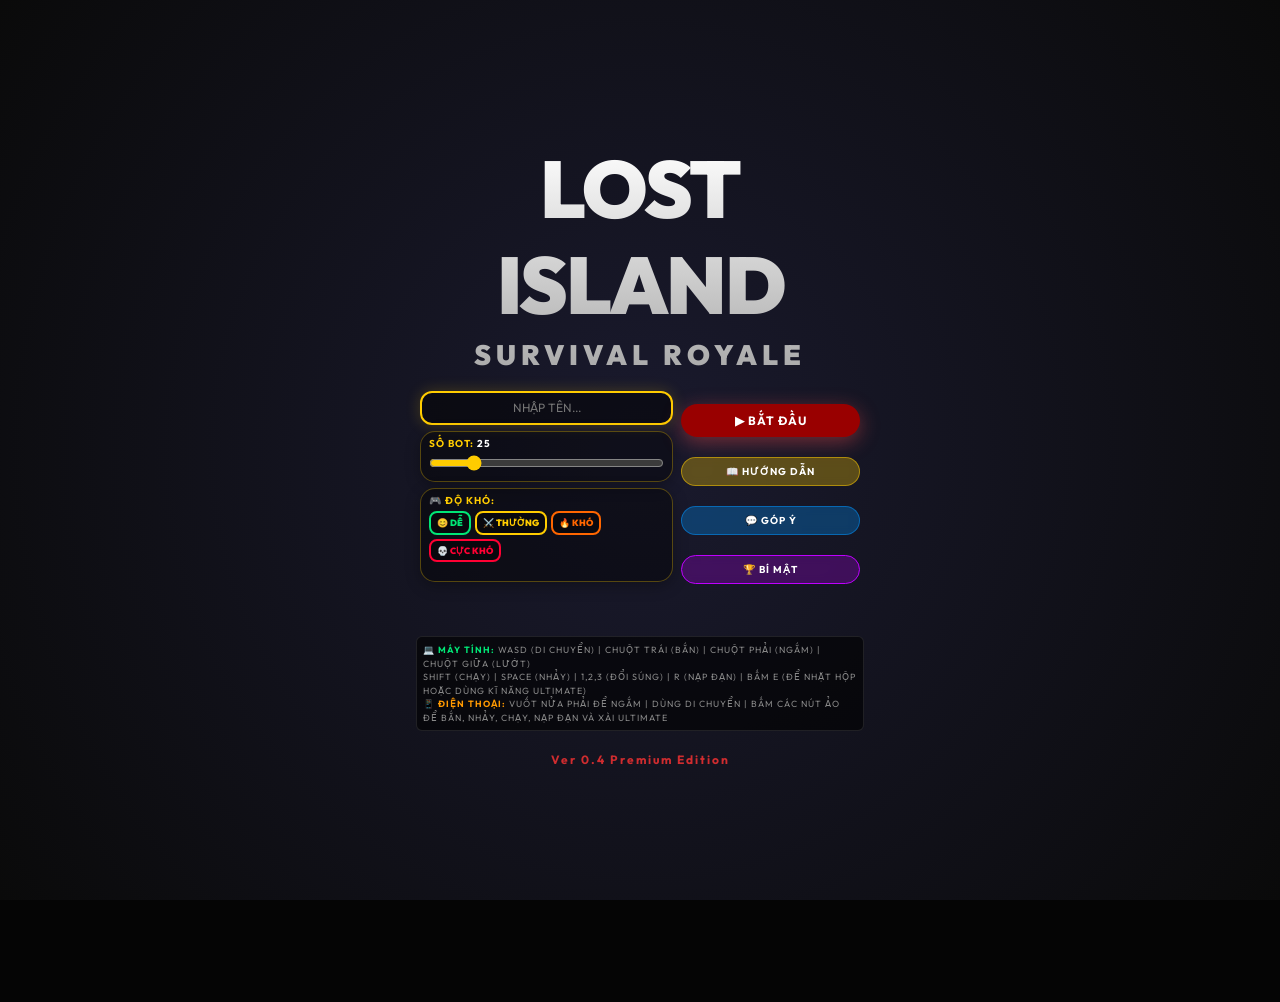
==== commit b81e6b0e: "Fix mobile screen crashes, WebGL safeguards and instant Discord lose notifications" ====
--- a/index.html
+++ b/index.html
@@ -56,12 +56,14 @@
     <!-- CỐT TRUYỆN MỞ ĐẦU -->
     <div id="story-screen" class="hidden">
         <div id="story-text-container"></div>
+        <button id="btn-speed-story" class="story-speed-btn">⚡ x1</button>
         <button id="btn-skip-story">SKIP ⏭</button>
     </div>
 
     <!-- CỐT TRUYỆN KẾT THÚC (POST CREDIT) -->
     <div id="post-credit-screen" style="display: none; opacity: 0;">
         <div id="post-credit-content" style="max-height: 80vh; overflow-y: auto; width: 80%;"></div>
+        <button id="btn-speed-ending" class="story-speed-btn">⚡ x1</button>
         <button id="btn-skip-ending">SKIP ⏭</button>
     </div>
 
@@ -173,12 +175,10 @@
 
         <!-- BOSS HEALTH BAR -->
         <div id="boss-hp-container"
-            style="display:none; position:fixed; top:15px; left:50%; transform:translateX(-50%); width:40%; height:18px; background:rgba(0,0,0,0.8); border:1px solid #ff0000; z-index:100; box-shadow: 0 0 20px rgba(255,0,0,0.3);">
-            <div id="boss-hp-fill"
-                style="width:100%; height:100%; background:linear-gradient(90deg, #990000, #ff0000); transition:width 0.2s;">
-            </div>
+            style="display:none; position:fixed; top:15px; left:50%; transform:translateX(-50%); width:40%; height:20px; z-index:100;">
+            <div id="boss-hp-fill" style="width:100%; height:100%; transition:width 0.2s;"></div>
             <div
-                style="position:absolute; width:100%; text-align:center; color:white; font-weight:900; top:2px; text-shadow:2px 2px 4px black; font-size:11px; letter-spacing:3px;">
+                style="position:absolute; width:100%; text-align:center; color:white; font-weight:900; top:2px; text-shadow:0 0 5px #ff0033; font-size:13px; letter-spacing:3px; z-index: 5;">
                 KẺ CANH CÁNH CỬA ĐỎ</div>
         </div>
 
@@ -191,6 +191,7 @@
 
     <!-- Main Menu -->
     <div id="main-menu" class="menu-screen">
+        <div class="cosmic-particles"></div>
         <div class="menu-inner container-fluid px-3">
             <h1 class="menu-title">LOST ISLAND<br><span
                     style="font-size: 0.35em; letter-spacing: 5px; color:#ffcc00; font-weight:900; display:block; margin-top:5px;">SURVIVAL
@@ -239,6 +240,8 @@
                         style="font-size:10px; padding:7px 6px;">📖 Hướng dẫn</button>
                     <button id="btn-open-feedback" class="menu-btn menu-btn-feedback"
                         style="font-size:10px; padding:7px 6px;">💬 Góp ý</button>
+                    <button id="btn-open-achievements" class="menu-btn"
+                        style="font-size:10px; padding:7px 6px; background: rgba(191, 0, 255, 0.25); border-color: #bf00ff; color: #fff;">🏆 Bí mật</button>
                 </div>
             </div>
 
@@ -286,9 +289,11 @@
 
             <div class="guide-section">
                 <h3 style="color: #00ff88;">📜 DANH SÁCH NHIỆM VỤ TÂM LINH</h3>
-                <p style="margin-bottom: 5px; color: #bbb;">Các yêu cầu nhiệm vụ khi mở hộp thông tin (Được tích lũy sẵn chỉ số diệt quái từ đầu trận):</p>
+                <p style="margin-bottom: 5px; color: #bbb;">Các yêu cầu nhiệm vụ khi mở hộp thông tin (Được tích lũy sẵn
+                    chỉ số diệt quái từ đầu trận):</p>
                 <p style="margin: 2px 0;">• 💀 <b>Diệt quái:</b> Hạ gục số lượng quái đột biến yêu cầu.</p>
-                <p style="margin: 2px 0;">• 💥 <b>Nổ thùng:</b> Dẫn dụ quái lại gần thùng đỏ rồi bắn nổ để tiêu diệt.</p>
+                <p style="margin: 2px 0;">• 💥 <b>Nổ thùng:</b> Dẫn dụ quái lại gần thùng đỏ rồi bắn nổ để gây sát
+                    thương lớn.</p>
                 <p style="margin: 2px 0;">•🎯 <b>Headshot:</b> Bắn trúng đầu quái bằng các loại súng.</p>
                 <p style="margin: 2px 0;">• ⚡ <b>Sử dụng Ultimate:</b> Kích hoạt kỹ năng tối thượng Ultimate.</p>
                 <p style="margin: 2px 0;">• 📦 <b>Nhặt bùa:</b> Tìm và nhặt các bình bùa kỹ năng màu Cam.</p>
@@ -324,6 +329,20 @@
 
             <button id="close-guide-btn" class="menu-btn" style="margin-top: 15px; width: auto; padding: 10px 40px;">TÔI
                 ĐÃ HIỂU</button>
+        </div>
+    </div>
+
+    <!-- ACHIEVEMENTS/LORE DATABASE MODAL -->
+    <div id="achievements-modal" class="hidden">
+        <div class="achievements-content">
+            <h2 style="color: #bf00ff; margin-bottom: 20px; font-weight:900; letter-spacing: 2px; text-shadow: 0 0 15px rgba(191,0,255,0.4);">🏆 BẢN GHI KHÔNG GIAN</h2>
+            <div id="achievements-player-summary" style="font-size:13px; color:#ffcc00; font-weight:700; margin-bottom:15px; text-align:center;"></div>
+            
+            <div id="achievements-list-container" style="max-height: 50vh; overflow-y: auto; text-align: left; padding-right: 5px;">
+                <!-- Dữ liệu thành tựu load động từ localStorage -->
+            </div>
+            
+            <button id="close-achievements-btn" class="menu-btn" style="margin-top: 20px; width: auto; padding: 8px 40px; background: rgba(191,0,255,0.2); border-color:#bf00ff;">ĐÓNG</button>
         </div>
     </div>
 
@@ -393,11 +412,26 @@
 
             // Hàm request fullscreen cross-browser
             function requestFullscreen(el) {
-                if (el.requestFullscreen) return el.requestFullscreen({ navigationUI: 'hide' });
-                if (el.webkitRequestFullscreen) return el.webkitRequestFullscreen();
-                if (el.mozRequestFullScreen) return el.mozRequestFullScreen();
-                if (el.msRequestFullscreen) return el.msRequestFullscreen();
-                return Promise.resolve(); // thiết bị không hỗ trợ
+                try {
+                    var promise;
+                    if (el.requestFullscreen) {
+                        promise = el.requestFullscreen({ navigationUI: 'hide' });
+                    } else if (el.webkitRequestFullscreen) {
+                        promise = el.webkitRequestFullscreen();
+                    } else if (el.mozRequestFullScreen) {
+                        promise = el.mozRequestFullScreen();
+                    } else if (el.msRequestFullscreen) {
+                        promise = el.msRequestFullscreen();
+                    } else {
+                        return Promise.resolve();
+                    }
+                    if (promise && typeof promise.then === 'function') {
+                        return promise;
+                    }
+                    return Promise.resolve();
+                } catch (err) {
+                    return Promise.reject(err);
+                }
             }
 
             // Sau khi game.js load xong, wrap startGame() để yêu cầu fullscreen trước
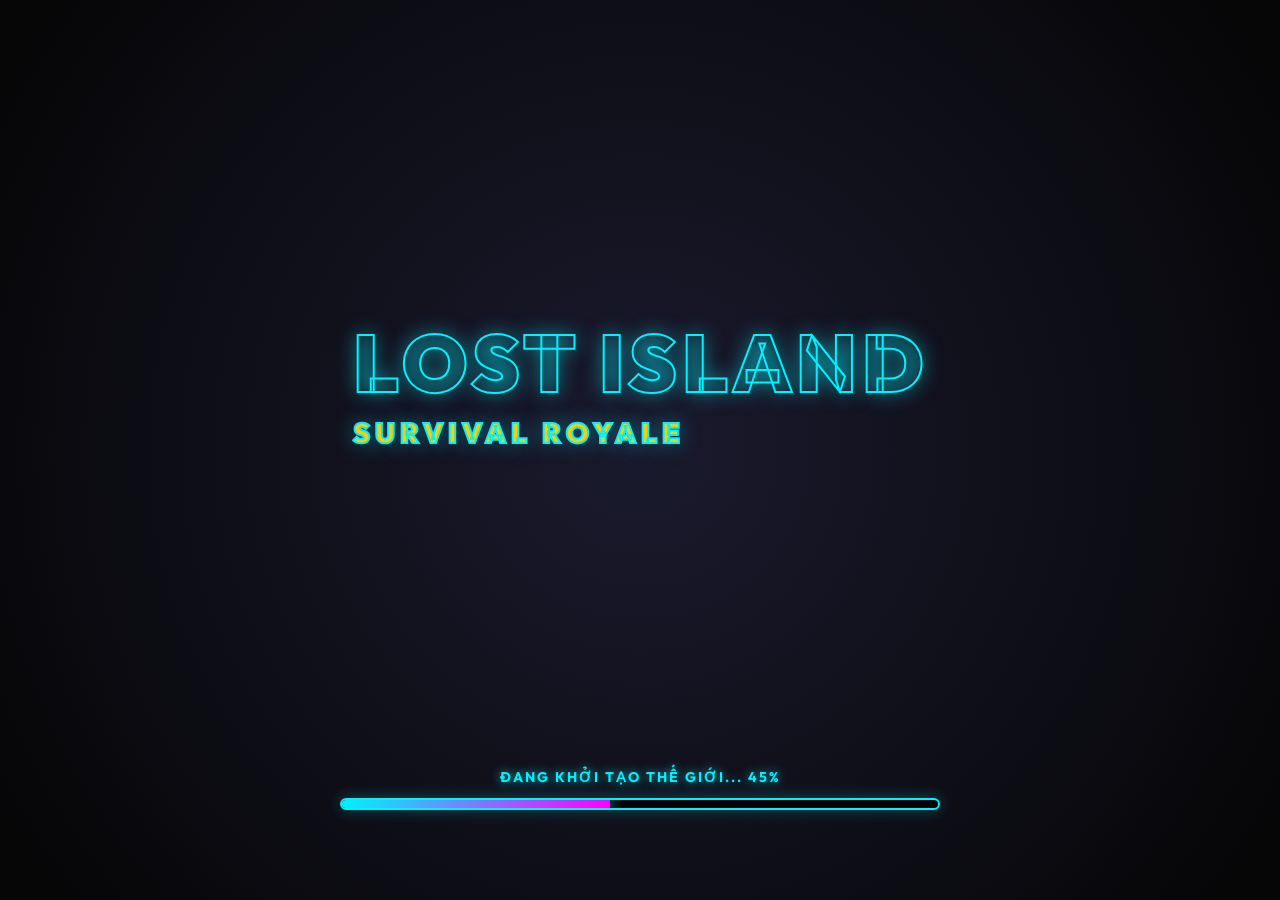
==== commit 4b97e832: "Refactor instructions modal using responsive Bootstrap grid and tweak Extreme difficulty botHpMult t" ====
--- a/index.html
+++ b/index.html
@@ -41,6 +41,66 @@
                 <div id="splash-bar-fill"></div>
             </div>
             <button id="splash-continue-btn" style="display: none;">BẤM VÀO ĐÂY ĐỂ VÀO SẢNH</button>
+        </div>
+    </div>
+
+    <!-- MÀN HÌNH HƯỚNG DẪN LẦN ĐẦU CHƠI (Bootstrap Responsive) -->
+    <div id="first-time-instruction-screen" class="d-none">
+        <div class="horror-vignette" style="position: absolute; inset: 0; pointer-events: none; box-shadow: inset 0 0 120px rgba(0,0,0,0.98); z-index: 1;"></div>
+        
+        <div class="container-fluid d-flex justify-content-center align-items-center h-100 p-0" style="z-index: 2;">
+            <div class="row w-100 justify-content-center m-0 align-items-center">
+                <div class="col-11 col-sm-9 col-md-8 col-lg-6 p-0" style="max-width: 580px;">
+                    <div class="card border-info text-white shadow-lg">
+                        <div class="card-body text-center">
+                            <h3 class="instruction-title">📖 HƯỚNG DẪN SINH TỒN</h3>
+                            
+                            <div class="instruction-scroll-content">
+                                <!-- HỘP NHIỆM VỤ CHÍNH ĐƯỢC LÀM NỔI BẬT -->
+                                <div class="mission-alert">
+                                    <span class="mission-alert-title">🎯 NHIỆM VỤ BẮT BUỘC CỦA BẠN:</span><br>
+                                    <ul class="mission-list text-start">
+                                        <li class="mb-1">💀 <b style="color: #ff5555;">Tiêu diệt sạch quái vật</b> đột biến trên đảo để tích lũy điểm và triệu hồi Kẻ Gác Cổng.</li>
+                                        <li class="mb-1">📦 <b style="color: #ffcc00;">Nhặt các Hộp Thông Tin (Màu Vàng)</b> phát sáng để giải mã cốt truyện bí mật của đảo.</li>
+                                        <li class="mb-0">🔑 <b style="color: #00ff88;">Tìm Chìa Khóa Đỏ</b> thu được sau khi diệt Boss để kích hoạt mở <b style="color: #ff3333;">Cổng Đỏ</b> trốn thoát vĩnh viễn!</li>
+                                    </ul>
+                                </div>
+
+                                <p class="mb-2 border-bottom border-secondary pb-2">
+                                    <span style="color: #ffcc00; font-weight: 700;">💡 CHIÊU CUỐI (ULTIMATE):</span><br>
+                                    • Gây đủ sát thương lên quái vật để sạc đầy năng lượng cho chiêu cuối <b>ULTIMATE</b>.
+                                </p>
+                                <p class="mb-2 border-bottom border-secondary pb-2">
+                                    <span style="color: #00e676; font-weight: 700;">🎮 KÍCH HOẠT KỸ NĂNG:</span><br>
+                                    • Sử dụng phím <span class="badge bg-secondary">E</span> (trên PC) hoặc chạm vào nút <b>ULTIMATE</b> ảo (trên Mobile) để kích hoạt pháo năng lượng hủy diệt.
+                                </p>
+                                <p class="mb-2 border-bottom border-secondary pb-2">
+                                    <span style="color: #38bdf8; font-weight: 700;">⚙️ TÙY CHỈNH NÚT & THÔNG SỐ (SETTINGS):</span><br>
+                                    • Hãy bấm vào biểu tượng <b>Cài đặt (⚙️)</b> ở góc trên bên phải màn hình để mở bảng HUD Settings. Bạn có thể tự do <b>kéo thả vị trí, thay đổi kích thước các nút bấm, tùy chỉnh độ nhạy</b> hoặc cấu hình các biến thông số sao cho phù hợp nhất trên cả PC lẫn Mobile.
+                                </p>
+                                <p class="mb-2 border-bottom border-secondary pb-2">
+                                    <span style="color: #f43f5e; font-weight: 700;">🔥 KẺ CANH CỬA ĐỎ (BOSS):</span><br>
+                                    • Khi số lượng quái vật trên đảo giảm xuống thấp, Boss tối thượng sẽ trồi lên. Boss có lượng máu cực lớn và các chiêu thức diện rộng nguy hiểm, hãy giữ khoảng cách!
+                                </p>
+                                <p class="mb-2 border-bottom border-secondary pb-2">
+                                    <span style="color: #a855f7; font-weight: 700;">📦 HÒM TIẾP TẾ & VŨ KHÍ:</span><br>
+                                    • Nhặt các hòm tiếp tế rơi ngẫu nhiên để bổ sung Đạn (Vàng), Hồi máu (Xanh lá), Giáp (Xanh dương) hoặc nâng cấp lên các loại súng mạnh hơn (Súng máy SMG, Súng tỉa Sniper, Súng phóng lựu).
+                                </p>
+                                <p class="mb-0 pb-1">
+                                    <span style="color: #fb923c; font-weight: 700;">💀 ĐỊNH VỊ QUA VẬT CẢN (X-RAY):</span><br>
+                                    • Quái vật có <b>viền hào quang phát sáng trắng xuyên vật thể</b>. Bạn có thể nhìn thấy vị trí của chúng ngay cả khi bị cản trở bởi đá, cây cối hay nhà cửa.
+                                </p>
+                            </div>
+
+                            <div class="button-container d-grid">
+                                <button id="btn-confirm-instruction" class="btn btn-secondary text-white fw-bold py-2 py-sm-3" disabled>
+                                    BẮT ĐẦU CHƠI (10s)
+                                </button>
+                            </div>
+                        </div>
+                    </div>
+                </div>
+            </div>
         </div>
     </div>
 
@@ -263,86 +323,74 @@
 
     <!-- SÁCH HƯỚNG DẪN -->
     <div id="guide-modal" class="hidden">
-        <div class="guide-content">
-            <h2 style="color: #ffcc00; margin-bottom: 20px;">📖 SỔ TAY SINH TỒN</h2>
-
-            <div class="guide-section">
-                <h3 style="color: #00ffcc;">🎮 HỆ THỐNG ĐIỀU KHIỂN</h3>
-                <p>• <b>PC:</b> WASD (Di chuyển), SHIFT (Chạy), SPACE (Nhảy), E (Nhặt / Dùng ULTIMATE), CTRL (Ẩn/Hiện
-                    chuột), 1/2/3 (Đổi súng).</p>
-                <p>• <b>Mobile:</b> Dùng Joystick trái để di chuyển, Vuốt nửa phải xoay Camera, Nút ULTIMATE sẽ hiển thị
-                    sáng lên khi bạn
-                    tích đủ sát thương.</p>
-                <p>• <b>Cài đặt HUD (⚙️):</b> Bấm vào biểu tượng ⚙️ trên màn hình để mở bảng tùy chỉnh. Bạn có thể thay
-                    đổi kích thước, độ nhạy và kéo thả vị trí các nút bấm sao cho vừa tay nhất!</p>
-            </div>
-
-            <div class="guide-section">
-                <h3 style="color: #ffcc00;">⚔️ CHIẾN THUẬT & NHIỆM VỤ</h3>
-                <p>• <b>Kỹ năng Nộ (ULTIMATE):</b> Nhấn <b>[E]</b> hoặc nút ULTIMATE để hóa đại bác bất tử. Phát bắn từ
-                    Ultimate sẽ khiến Boss bị choáng.</p>
-                <p>• <b>Nhiệm vụ Tâm linh:</b> Thu thập các hộp phát sáng trên bản đồ và hoàn thành yêu cầu để giải mã
-                    cốt truyện (Lore) bị ẩn giấu.</p>
-                <p>• <b>Thùng Nổ:</b> Các thùng đỏ gây sát thương diện rộng cực lớn. Dụ quái lại gần và bắn nổ để clear
-                    map nhanh chóng!</p>
-            </div>
-
-            <div class="guide-section">
-                <h3 style="color: #00ff88;">📜 DANH SÁCH NHIỆM VỤ TÂM LINH</h3>
-                <p style="margin-bottom: 5px; color: #bbb;">Các yêu cầu nhiệm vụ khi mở hộp thông tin (Được tích lũy sẵn
-                    chỉ số diệt quái từ đầu trận):</p>
-                <p style="margin: 2px 0;">• 💀 <b>Diệt quái:</b> Hạ gục số lượng quái đột biến yêu cầu.</p>
-                <p style="margin: 2px 0;">• 💥 <b>Nổ thùng:</b> Dẫn dụ quái lại gần thùng đỏ rồi bắn nổ để gây sát
-                    thương lớn.</p>
-                <p style="margin: 2px 0;">•🎯 <b>Headshot:</b> Bắn trúng đầu quái bằng các loại súng.</p>
-                <p style="margin: 2px 0;">• ⚡ <b>Sử dụng Ultimate:</b> Kích hoạt kỹ năng tối thượng Ultimate.</p>
-                <p style="margin: 2px 0;">• 📦 <b>Nhặt bùa:</b> Tìm và nhặt các bình bùa kỹ năng màu Cam.</p>
-                <p style="margin: 2px 0;">• 🟣 <b>Dạng Siêu Cấp:</b> Nhặt Combo Tím và duy trì trạng thái.</p>
-                <p style="margin: 2px 0;">• ⏱️ <b>Sống sót:</b> Né tránh quái và sống sót qua số giây yêu cầu.</p>
-                <p style="margin: 2px 0;">• 🩸 <b>Hồi phục:</b> Thu thập các bình cứu sinh để hồi máu.</p>
-            </div>
-
-            <div class="guide-section">
-                <h3 style="color: #bf00ff;">✨ HỆ THỐNG BÙA LỢI (POWER-UPS)</h3>
-                <p>• <b>⚡ Tăng Tốc (Cyan):</b> Nhặt bình bùa để chạy nhanh hơn trong 15 giây.</p>
-                <p>• <b>🔥 X2 Sát Thương (Cam):</b> Gấp đôi sát thương mọi loại súng trong 15 giây.</p>
-                <p>• <b>🟣 SIÊU CẤP (Combo Tím):</b> Nhặt 2 loại bùa khác nhau để vào trạng thái <b>SIÊU CẤP</b> (Vừa
-                    nhanh vừa mạnh) trong 20 giây. Nhặt thêm bùa sẽ reset thời gian về 20 giây!</p>
-            </div>
-
-            <div class="guide-section">
-                <h3 style="color: #ff3333;">🔥 KẺ CANH CÁNH CỬA ĐỎ</h3>
-                <p>• <b>Cảnh báo đỏ:</b> Khi vùng đất bị ô uế, một vòng đỏ sẽ xuất hiện. Hãy nhấn <b>SHIFT</b> để chạy
-                    thoát thật nhanh.</p>
-                <p>• <b>Vực thẳm:</b> Kẻ canh gác sẽ liên tục vặn xoắn không gian để đè nát bạn.</p>
-                <p>• <b>Hòm Tiếp Tế:</b> Hòm Máu/Giáp sẽ hồi lại sau mỗi 20 giây, hãy tận dụng chúng để cầm cự.</p>
-            </div>
-
-            <div class="guide-section">
-                <h3 style="color: #0088ff;">💡 MẸO NHỎ</h3>
-                <p>• <b>Thả diều (Kiting):</b> Vừa chạy vừa bắn để giữ khoảng cách an toàn với Bot Lv2.</p>
-                <p>• <b>Headshot:</b> Bắn vào đầu để gây x1.5 sát thương. Cực kỳ hiệu quả khi dùng súng Tỉa (Sniper).
-                </p>
-                <p>• <b>Lợi thế địa hình:</b> Nhảy lên nóc các công trình hoặc xe cộ để hạn chế hướng tấn công của kẻ
-                    địch.</p>
-            </div>
-
-            <button id="close-guide-btn" class="menu-btn" style="margin-top: 15px; width: auto; padding: 10px 40px;">TÔI
-                ĐÃ HIỂU</button>
+        <div class="guide-content p-3 p-sm-4">
+            <h4 style="color: #ffcc00; margin-bottom: 8px; font-weight:900; letter-spacing: 1.5px; text-shadow: 0 0 12px rgba(255,204,0,0.3); font-size: clamp(14px, 4vw, 18px); text-align: center;">📖 SỔ TAY SINH TỒN</h4>
+            
+            <div style="max-height: 40vh; overflow-y: auto; text-align: left; padding-right: 5px; margin-bottom: 10px;">
+                <div class="guide-section">
+                    <h3 style="color: #00ffcc;">🎮 HỆ THỐNG ĐIỀU KHIỂN</h3>
+                    <p>• <b>PC:</b> WASD (Di chuyển), SHIFT (Chạy), SPACE (Nhảy), E (Nhặt / Dùng ULTIMATE), CTRL (Ẩn/Hiện chuột), 1/2/3 (Đổi súng).</p>
+                    <p>• <b>Mobile:</b> Dùng Joystick trái để di chuyển, Vuốt nửa phải xoay Camera, Nút ULTIMATE sẽ hiển thị sáng lên khi bạn tích đủ sát thương.</p>
+                    <p>• <b>Cài đặt HUD (⚙️):</b> Bấm vào biểu tượng ⚙️ trên màn hình để mở bảng tùy chỉnh. Bạn có thể thay đổi kích thước, độ nhạy và kéo thả vị trí các nút bấm sao cho vừa tay nhất!</p>
+                </div>
+
+                <div class="guide-section">
+                    <h3 style="color: #ffcc00;">⚔️ CHIẾN THUẬT & NHIỆM VỤ</h3>
+                    <p>• <b>Kỹ năng Nộ (ULTIMATE):</b> Nhấn <b>[E]</b> hoặc nút ULTIMATE để hóa đại bác bất tử. Phát bắn từ Ultimate sẽ khiến Boss bị choáng.</p>
+                    <p>• <b>Nhiệm vụ Tâm linh:</b> Thu thập các hộp phát sáng trên bản đồ và hoàn thành yêu cầu để giải mã cốt truyện (Lore) bị ẩn giấu.</p>
+                    <p>• <b>Thùng Nổ:</b> Các thùng đỏ gây sát thương diện rộng cực lớn. Dụ quái lại gần và bắn nổ để clear map nhanh chóng!</p>
+                </div>
+
+                <div class="guide-section">
+                    <h3 style="color: #00ff88;">📜 DANH SÁCH NHIỆM VỤ TÂM LINH</h3>
+                    <p style="margin-bottom: 5px; color: #bbb;">Các yêu cầu nhiệm vụ khi mở hộp thông tin (Được tích lũy sẵn chỉ số diệt quái từ đầu trận):</p>
+                    <p style="margin: 2px 0;">• 💀 <b>Diệt quái:</b> Hạ gục số lượng quái đột biến yêu cầu.</p>
+                    <p style="margin: 2px 0;">• 💥 <b>Nổ thùng:</b> Dẫn dụ quái lại gần thùng đỏ rồi bắn nổ để gây sát thương lớn.</p>
+                    <p style="margin: 2px 0;">•🎯 <b>Headshot:</b> Bắn trúng đầu quái bằng các loại súng.</p>
+                    <p style="margin: 2px 0;">• ⚡ <b>Sử dụng Ultimate:</b> Kích hoạt kỹ năng tối thượng Ultimate.</p>
+                    <p style="margin: 2px 0;">• 📦 <b>Nhặt bùa:</b> Tìm và nhặt các bình bùa kỹ năng màu Cam.</p>
+                    <p style="margin: 2px 0;">• 🟣 <b>Dạng Siêu Cấp:</b> Nhặt Combo Tím và duy trì trạng thái.</p>
+                    <p style="margin: 2px 0;">• ⏱️ <b>Sống sót:</b> Né tránh quái và sống sót qua số giây yêu cầu.</p>
+                    <p style="margin: 2px 0;">• 🩸 <b>Hồi phục:</b> Thu thập các bình cứu sinh để hồi máu.</p>
+                </div>
+
+                <div class="guide-section">
+                    <h3 style="color: #bf00ff;">✨ HỆ THỐNG BÙA LỢI (POWER-UPS)</h3>
+                    <p>• <b>⚡ Tăng Tốc (Cyan):</b> Nhặt bình bùa để chạy nhanh hơn trong 15 giây.</p>
+                    <p>• <b>🔥 X2 Sát Thương (Cam):</b> Gấp đôi sát thương mọi loại súng trong 15 giây.</p>
+                    <p>• <b>🟣 SIÊU CẤP (Combo Tím):</b> Nhặt 2 loại bùa khác nhau để vào trạng thái <b>SIÊU CẤP</b> (Vừa nhanh vừa mạnh) trong 20 giây. Nhặt thêm bùa sẽ reset thời gian về 20 giây!</p>
+                </div>
+
+                <div class="guide-section">
+                    <h3 style="color: #ff3333;">🔥 KẺ CANH CÁNH CỬA ĐỎ</h3>
+                    <p>• <b>Cảnh báo đỏ:</b> Khi vùng đất bị ô uế, một vòng đỏ sẽ xuất hiện. Hãy nhấn <b>SHIFT</b> để chạy thoát thật nhanh.</p>
+                    <p>• <b>Vực thẳm:</b> Kẻ canh gác sẽ liên tục vặn xoắn không gian để đè nát bạn.</p>
+                    <p>• <b>Hòm Tiếp Tế:</b> Hòm Máu/Giáp sẽ hồi lại sau mỗi 20 giây, hãy tận dụng chúng để cầm cự.</p>
+                </div>
+
+                <div class="guide-section">
+                    <h3 style="color: #0088ff;">💡 MẸO NHỎ</h3>
+                    <p>• <b>Thả diều (Kiting):</b> Vừa chạy vừa bắn để giữ khoảng cách an toàn với Bot Lv2.</p>
+                    <p>• <b>Headshot:</b> Bắn vào đầu để gây x1.5 sát thương. Cực kỳ hiệu quả khi dùng súng Tỉa (Sniper).</p>
+                    <p>• <b>Lợi thế địa hình:</b> Nhảy lên nóc các công trình hoặc xe cộ để hạn chế hướng tấn công của kẻ địch.</p>
+                </div>
+            </div>
+
+            <button id="close-guide-btn" class="menu-btn mt-2 mx-auto" style="width: auto; max-width: 140px; padding: 6px 30px; font-size: clamp(11px, 2.5vw, 13px); display: block;">ĐÓNG</button>
         </div>
     </div>
 
     <!-- ACHIEVEMENTS/LORE DATABASE MODAL -->
     <div id="achievements-modal" class="hidden">
-        <div class="achievements-content">
-            <h2 style="color: #bf00ff; margin-bottom: 20px; font-weight:900; letter-spacing: 2px; text-shadow: 0 0 15px rgba(191,0,255,0.4);">🏆 BẢN GHI KHÔNG GIAN</h2>
-            <div id="achievements-player-summary" style="font-size:13px; color:#ffcc00; font-weight:700; margin-bottom:15px; text-align:center;"></div>
+        <div class="achievements-content p-3 p-sm-4">
+            <h4 style="color: #bf00ff; margin-bottom: 8px; font-weight:900; letter-spacing: 1.5px; text-shadow: 0 0 12px rgba(191,0,255,0.4); font-size: clamp(12px, 3.2vw, 15px); text-align: center;">🏆 BẢN GHI KHÔNG GIAN</h4>
+            <div id="achievements-player-summary" style="font-size: clamp(9px, 2.2vw, 11px); color:#ffcc00; font-weight:700; margin-bottom: 8px; text-align:center;"></div>
             
-            <div id="achievements-list-container" style="max-height: 50vh; overflow-y: auto; text-align: left; padding-right: 5px;">
+            <div id="achievements-list-container" style="max-height: 40vh; overflow-y: auto; text-align: left; padding-right: 5px; font-size: clamp(9px, 2.2vw, 10px); margin-bottom: 10px;">
                 <!-- Dữ liệu thành tựu load động từ localStorage -->
             </div>
             
-            <button id="close-achievements-btn" class="menu-btn" style="margin-top: 20px; width: auto; padding: 8px 40px; background: rgba(191,0,255,0.2); border-color:#bf00ff;">ĐÓNG</button>
+            <button id="close-achievements-btn" class="menu-btn mt-2 mx-auto" style="width: auto; max-width: 140px; padding: 6px 30px; font-size: clamp(11px, 2.5vw, 13px); background: rgba(191,0,255,0.2); border-color:#bf00ff; display: block;">ĐÓNG</button>
         </div>
     </div>
 
--- a/style.css
+++ b/style.css
@@ -1,9 +1,15 @@
 :root {
-    --primary: #990000;
-    --secondary: #111111;
-    --accent: #ff3333;
-    --glass: rgba(15, 0, 0, 0.8);
-    --glass-border: rgba(255, 0, 0, 0.25);
+    --obsidian: #050a14;
+    --deep-violet: #12002b;
+    --neon-cyan: #00f3ff;
+    --amethyst: #9900ff;
+    --amber: #ffcc00;
+    --blood: #ff0033;
+    --primary: var(--neon-cyan);
+    --secondary: var(--deep-violet);
+    --accent: var(--neon-cyan);
+    --glass: rgba(5, 10, 20, 0.75);
+    --glass-border: rgba(0, 243, 255, 0.4);
     --btn-scale: 1.0;
     --run-left: -150px;
     --run-right: 90vw;
@@ -131,13 +137,9 @@
 #health-bar-container {
     bottom: 30px;
     left: 30px;
-    width: 200px;
-    height: 15px;
-    padding: 4px;
     overflow: hidden;
     pointer-events: none;
     z-index: 2000;
-    scale: var(--btn-scale, 1.0);
 }
 
 #health-fill {
@@ -152,12 +154,8 @@
 #armor-bar-container {
     bottom: 75px;
     left: 30px;
-    width: 150px;
-    height: 10px;
-    padding: 3px;
     pointer-events: none;
     z-index: 2000;
-    scale: var(--btn-scale, 1.0);
 }
 
 #armor-fill {
@@ -173,14 +171,11 @@
     top: 50%;
     right: 20px;
     transform: translateY(-50%);
-    font-size: 24px;
     font-weight: 900;
     text-align: right;
     letter-spacing: -2px;
-    padding: 5px 10px;
     pointer-events: auto;
     z-index: 2000;
-    scale: var(--btn-scale, 1.0);
 }
 
 #weapon-name {
@@ -190,21 +185,7 @@
     letter-spacing: 2px;
 }
 
-#stats-display {
-    position: absolute;
-    top: 60px;
-    right: 10px;
-    text-align: right;
-    font-size: 11px;
-    font-weight: 700;
-    pointer-events: auto;
-    z-index: 2000;
-    scale: var(--btn-scale, 1.0);
-    background: rgba(0,0,0,0.5);
-    padding: 5px 10px;
-    border-radius: 8px;
-    border: 1px solid rgba(255,255,255,0.1);
-}
+/* #stats-display định nghĩa hoàn chỉnh ở hud.css */
 
 #stats-display div span {
     color: var(--accent);
@@ -403,7 +384,7 @@
     left: 0;
     width: 100%;
     height: 100%;
-    background: radial-gradient(circle at center, #1a1a2e 0%, #0a0a0a 100%);
+    background: radial-gradient(circle at top, var(--deep-violet) 0%, var(--obsidian) 70%);
     display: flex;
     flex-direction: column;
     justify-content: flex-start;   /* tránh center che nội dung khi tràn */
@@ -417,12 +398,50 @@
     box-sizing: border-box;
 }
 
+/* Cosmic Particles */
+.cosmic-particles {
+    position: absolute;
+    top: 0;
+    left: 0;
+    width: 100%;
+    height: 100%;
+    pointer-events: none;
+    z-index: 0;
+    overflow: hidden;
+}
+
+.cosmic-particles::before, .cosmic-particles::after {
+    content: '';
+    position: absolute;
+    width: 2px;
+    height: 2px;
+    background: transparent;
+    box-shadow: 10vw 20vh var(--amethyst), 30vw 50vh var(--neon-cyan), 80vw 10vh var(--amber), 50vw 80vh var(--amethyst), 90vw 90vh var(--neon-cyan), 20vw 80vh var(--amber), 70vw 40vh var(--neon-cyan);
+    animation: drift 20s linear infinite;
+    opacity: 0.6;
+    border-radius: 50%;
+}
+
+.cosmic-particles::after {
+    width: 3px;
+    height: 3px;
+    box-shadow: 15vw 15vh var(--neon-cyan), 45vw 45vh var(--amethyst), 75vw 75vh var(--amber), 25vw 60vh var(--neon-cyan), 85vw 25vh var(--amethyst);
+    animation: drift 15s linear infinite reverse;
+    opacity: 0.8;
+}
+
+@keyframes drift {
+    0% { transform: translateY(0) rotate(0deg); }
+    100% { transform: translateY(-100vh) rotate(360deg); }
+}
+
 .menu-title {
     font-size: clamp(28px, 7vw, 80px);
     font-weight: 900;
-    background: linear-gradient(to bottom, #fff 0%, #aaa 100%);
+    background: linear-gradient(to bottom, #fff 0%, var(--neon-cyan) 100%);
     -webkit-background-clip: text;
     -webkit-text-fill-color: transparent;
+    filter: drop-shadow(0 0 15px rgba(0, 243, 255, 0.6));
     margin-bottom: 20px;
     text-transform: uppercase;
     letter-spacing: -2px;
@@ -506,20 +525,84 @@
 }
 
 #boss-hp-container {
-    box-shadow: 0 0 30px rgba(255, 0, 0, 0.8);
-    border: 4px solid #330000 !important;
-    background: rgba(0, 0, 0, 0.9) !important;
+    box-shadow: 0 0 30px var(--blood);
+    border: 2px solid var(--blood) !important;
+    background: rgba(5, 5, 5, 0.9) !important;
+    border-radius: 4px;
+    overflow: visible !important;
+}
+
+#boss-hp-container::before {
+    content: '👁️';
+    position: absolute;
+    top: -15px;
+    left: 50%;
+    transform: translateX(-50%);
+    font-size: 24px;
+    filter: drop-shadow(0 0 15px var(--blood));
+    z-index: 10;
+    animation: eyeBlink 3s infinite;
+}
+
+@keyframes eyeBlink {
+    0%, 90%, 100% { transform: translateX(-50%) scaleY(1); }
+    95% { transform: translateX(-50%) scaleY(0.1); }
 }
 
 #boss-hp-fill {
-    background: linear-gradient(90deg, #660000, #ff0000, #660000) !important;
+    background: linear-gradient(90deg, #8a0000, var(--blood), #8a0000) !important;
     background-size: 200% 100% !important;
     animation: hpFlow 2s linear infinite;
+    box-shadow: inset 0 0 10px rgba(255,0,51,0.5);
 }
 
 @keyframes hpFlow {
     0% { background-position: 200% 0; }
     100% { background-position: 0% 0; }
+}
+
+.story-paragraph {
+    color: #fff;
+    text-shadow: 0 0 10px #fff, 0 0 20px var(--amethyst);
+    font-size: clamp(11px, 2.8vh, 18px);
+    margin-bottom: 12px;
+    letter-spacing: 0.5px;
+    border-right: 2px solid transparent;
+}
+
+.story-paragraph.typing {
+    border-right: 2px solid var(--neon-cyan);
+    animation: blinkCursor 0.5s step-end infinite alternate;
+}
+
+@keyframes blinkCursor {
+    50% { border-color: transparent; }
+}
+
+/* Speed controller button for opening & ending stories */
+.story-speed-btn {
+    position: absolute;
+    bottom: 30px;
+    left: 30px;
+    background: rgba(255, 255, 255, 0.05);
+    color: var(--neon-cyan);
+    border: 1px solid rgba(0, 243, 255, 0.4);
+    padding: 8px 20px;
+    font-size: 14px;
+    font-weight: bold;
+    cursor: pointer;
+    border-radius: 4px;
+    transition: all 0.3s;
+    z-index: 999999999;
+    backdrop-filter: blur(5px);
+    text-shadow: 0 0 10px var(--neon-cyan);
+    box-shadow: 0 0 10px rgba(0, 243, 255, 0.2);
+}
+.story-speed-btn:hover {
+    background: rgba(0, 243, 255, 0.2);
+    color: #fff;
+    border-color: var(--neon-cyan);
+    box-shadow: 0 0 15px var(--neon-cyan);
 }
 
 
@@ -543,28 +626,30 @@
     padding: 14px 32px;
     margin: 6px 0;
     font-size: clamp(13px, 3.2vw, 20px);
-    background: rgba(255, 255, 255, 0.05);
+    background: linear-gradient(135deg, rgba(255,255,255,0.08), rgba(255,255,255,0.01));
     color: #fff;
-    border: 1px solid rgba(255, 255, 255, 0.15);
+    border: 1px solid var(--glass-border);
     cursor: pointer;
     border-radius: 50px;
     transition: all 0.3s cubic-bezier(0.4, 0, 0.2, 1);
     font-weight: 700;
     letter-spacing: 1px;
-    backdrop-filter: blur(5px);
+    backdrop-filter: blur(15px);
     text-transform: uppercase;
     font-family: 'Outfit', sans-serif;
     box-sizing: border-box;
     white-space: normal;    /* cho phép text xuống dòng */
     word-break: break-word;
     line-height: 1.3;
+    box-shadow: 0 4px 15px rgba(0, 0, 0, 0.3);
 }
 
 .menu-btn:hover {
-    background: #fff;
-    color: #000;
+    background: linear-gradient(135deg, rgba(0, 229, 255, 0.2), rgba(153, 0, 255, 0.2));
+    color: #fff;
     transform: translateY(-3px) scale(1.05);
-    box-shadow: 0 10px 30px rgba(255, 255, 255, 0.2);
+    box-shadow: 0 10px 30px rgba(0, 229, 255, 0.4);
+    border-color: var(--neon-cyan);
 }
 
 .menu-btn:active { transform: translateY(0); }
@@ -902,7 +987,6 @@
     gap: 8px;
     pointer-events: auto;
     z-index: 2000;
-    scale: var(--btn-scale, 1.0);
 }
 
 .weapon-btn {
@@ -910,12 +994,9 @@
     color: rgba(255, 255, 255, 0.8);
     border: 2px solid rgba(255, 255, 255, 0.2);
     border-radius: 10px;
-    width: 50px;
-    height: 32px;
     display: flex;
     align-items: center;
     justify-content: center;
-    font-size: 9px;
     font-weight: 800;
     backdrop-filter: blur(8px);
     transition: all 0.2s;
@@ -950,54 +1031,9 @@
     align-items: center;
     justify-content: center;
     transition: transform 0.1s, background 0.1s;
-    scale: var(--btn-scale, 1.0);
-}
-
-#btn-shoot {
-    width: 60px;
-    height: 60px;
-    bottom: 25px;
-    right: 65px;
-    background: rgba(255, 50, 50, 0.5);
-    font-size: 11px;
-    border-width: 3px;
-    box-shadow: 0 0 15px rgba(255, 50, 50, 0.4);
-}
-
-#btn-jump {
-    width: 48px;
-    height: 48px;
-    bottom: 90px;
-    right: 12px;
-    background: rgba(255, 204, 0, 0.5);
-    font-size: 10px;
-    border-width: 2px;
-}
-
-#btn-aim {
-    width: 48px;
-    height: 48px;
-    bottom: 110px;
-    right: 80px;
-    background: rgba(0, 150, 255, 0.5);
-    font-size: 10px;
-    border-width: 2px;
-}
-
-#btn-reload {
-    width: 48px;
-    height: 48px;
-    bottom: 22px;
-    right: 145px;
-    background: rgba(200, 200, 200, 0.5);
-    font-size: 10px;
-    border-width: 2px;
-}
-
-#btn-shoot:active, #btn-shoot.pressed { background: rgba(255, 50, 50, 0.9); transform: scale(0.92); }
-#btn-jump:active { background: rgba(255, 204, 0, 0.9); transform: scale(0.92); }
-#btn-aim:active, #btn-aim.pressed { background: rgba(0, 150, 255, 0.9); transform: scale(0.92); }
-#btn-reload:active, #btn-reload.pressed { background: rgba(255, 255, 255, 0.9); color: black; transform: scale(0.92); }
+}
+
+/* Nút di động đã được định nghĩa hoàn chỉnh, responsive và co giãn 100% ở hud.css */
 
 
 /* --- PORTRAIT WARNING (YÊU CẦU XOAY NGANG) --- */
@@ -1022,79 +1058,16 @@
     100% { transform: rotate(-90deg); }
 }
 
-#btn-sprint {
-    position: absolute;
-    bottom: 150px;
-    left: 40px;
-    width: 32px;
-    height: 32px;
-    background: rgba(255, 255, 255, 0.5);
-    border-radius: 50%;
-    border: 3px solid rgba(255, 255, 255, 0.8);
-    font-weight: bold;
-    color: white;
-    font-size: 8px;
-    box-shadow: 0 0 10px rgba(0,0,0,0.5);
-    pointer-events: auto;
-    backdrop-filter: blur(5px);
-    z-index: 10;
-    scale: var(--btn-scale, 1.0);
-}
-
-#btn-ulti {
-    position: absolute;
-    top: 55px;
-    right: 145px;
-    width: 65px;
-    height: 65px;
-    border-radius: 50%;
-    background: rgba(0, 0, 0, 0.85);
-    border: 2px solid #00f2ff;
-    color: #00f2ff;
-    font-weight: 900;
-    font-size: 14px;
-    display: flex;
-    align-items: center;
-    justify-content: center;
-    pointer-events: auto;
-    z-index: 2000;
-    backdrop-filter: blur(10px);
-    box-shadow: 0 0 20px rgba(0, 242, 255, 0.5), inset 0 0 15px rgba(0, 242, 255, 0.3);
-    animation: unti-modern-pulse 2s infinite ease-in-out;
-    scale: var(--btn-scale, 1.0);
-    text-shadow: 0 0 10px #00f2ff;
-    overflow: hidden;
-}
-
-/* Hiệu ứng Scanline cho nút Unti */
-#btn-ulti::after {
-    content: '';
-    position: absolute;
-    top: -100%;
-    left: 0;
-    width: 100%;
-    height: 200%;
-    background: linear-gradient(0deg, transparent 0%, rgba(0, 242, 255, 0.2) 50%, transparent 100%);
-    animation: scanline 3s infinite linear;
-    pointer-events: none;
-}
-
-@keyframes scanline {
-    0% { top: -100%; }
-    100% { top: 100%; }
-}
-
 #btn-ulti.hidden { display: none; }
 
 @keyframes unti-modern-pulse {
-    0% { transform: scale(1); box-shadow: 0 0 15px rgba(0, 242, 255, 0.4); }
-    50% { transform: scale(1.1); box-shadow: 0 0 35px rgba(0, 242, 255, 0.9), 0 0 60px rgba(255, 106, 0, 0.5); border-color: #ff6a00; color: #ff6a00; text-shadow: 0 0 20px #ff6a00; }
-    100% { transform: scale(1); box-shadow: 0 0 15px rgba(0, 242, 255, 0.4); }
+    0% { box-shadow: 0 0 15px rgba(0, 242, 255, 0.4); }
+    50% { box-shadow: 0 0 35px rgba(0, 242, 255, 0.9), 0 0 60px rgba(255, 106, 0, 0.5); border-color: #ff6a00; color: #ff6a00; text-shadow: 0 0 20px #ff6a00; }
+    100% { box-shadow: 0 0 15px rgba(0, 242, 255, 0.4); }
 }
 #btn-sprint:active, #btn-sprint.pressed {
     background: rgba(255, 255, 255, 0.9);
     color: black;
-    transform: scale(calc(var(--btn-scale, 1.0) * 0.9));
 }
 
 /* THÙNG GÓP Ý & LỆ HỘP ĐỒ */
@@ -1133,27 +1106,12 @@
     box-sizing: border-box;
 }
 
-#loot-legend {
-    position: absolute;
-    top: 110px;
-    right: 20px;
-    bottom: auto;
-    left: auto;
-    font-size: 10px;
-    text-align: left;
-    background: rgba(0,0,0,0.6);
-    border: 1px solid rgba(255,255,255,0.2);
-    padding: 5px;
-    border-radius: 8px;
-    pointer-events: auto;
-    z-index: 2000;
-    scale: var(--btn-scale, 1.0);
-}
+/* #loot-legend định nghĩa hoàn chỉnh ở hud.css */
 
 #settings-modal {
     position: fixed;
     inset: 0;
-    background: rgba(0, 0, 0, 0.8);
+    background: rgba(0, 0, 0, 0.15); /* Trả lại ánh sáng bình thường khi chỉnh sửa HUD */
     display: flex;
     justify-content: center;
     align-items: center;
@@ -1173,47 +1131,10 @@
 @media (max-width: 800px), (pointer: coarse) {
     #btn-settings { display: block !important; }
 
-    #stats-display {
-        top: 10px !important;
-        right: 10px !important;
-        bottom: auto !important;
-        transform: none !important;
-    }
-
-    #mobile-weapons {
-        top: 60px !important;
-        right: 10px !important;
-    }
-
-    #loot-legend {
-        top: 110px !important;
-        right: 10px !important;
-        bottom: auto !important;
-        left: auto !important;
-        transform: scale(0.6) !important;
-        transform-origin: top right;
-    }
-
-    #ammo-display {
-        top: auto !important;
-        bottom: 20px !important;
-        right: auto !important;
-        left: 50% !important;
-        transform: translateX(-50%) !important;
-        font-size: 18px !important;
-    }
-
     /* Menu — scale font/spacing, giữ layout */
     .menu-guide {
         display: none;
     }
-}
-
-@media (max-width: 740px) {
-    .action-buttons { right: 20px !important; bottom: 10px !important; }
-    #btn-sprint { left: 60px !important; bottom: 140px !important; }
-    #joystick-zone { left: 40px !important; bottom: 40px !important; }
-    #health-bar-container { left: 40px !important; bottom: 20px !important; width: 180px !important; }
 }
 
 /* SÁCH HƯỚNG DẪN STYLES */
@@ -1224,23 +1145,24 @@
     display: flex;
     justify-content: center;
     align-items: center;
-    z-index: 6000;
-    backdrop-filter: blur(10px);
+    z-index: 12000;
+    backdrop-filter: blur(8px);
+    padding: 15px;
 }
 
 #guide-modal.hidden { display: none; }
 
 .guide-content {
-    background: var(--glass);
-    border: 2px solid var(--glass-border);
-    border-radius: 20px;
-    width: 90%;
-    max-width: 650px;
-    max-height: 85vh;
-    padding: 30px;
+    background: rgba(15, 23, 42, 0.95);
+    border: 2px solid #ffcc00;
+    border-radius: 12px;
+    width: 100%;
+    max-width: 480px;
+    max-height: 80vh;
+    padding: 20px;
     overflow-y: auto;
     text-align: center;
-    box-shadow: 0 0 50px rgba(0,0,0,0.5);
+    box-shadow: 0 0 30px rgba(255, 204, 0, 0.25);
 }
 
 .guide-section {
@@ -1538,3 +1460,263 @@
     box-shadow: 0 0 16px var(--dc);
     transform: scale(1.1);
 }
+
+/* --- SPLASH SCREEN --- */
+#splash-screen { position: fixed; inset: 0; background: #050505 radial-gradient(circle at center, #1a1a2e 0%, #050505 100%); z-index: 999999; display: flex; flex-direction: column; align-items: center; justify-content: center; transition: opacity 0.8s ease-out; }
+.splash-title { font-size: clamp(30px, 8vw, 80px); font-weight: 900; color: transparent; -webkit-text-stroke: 2px #00f2ff; text-transform: uppercase; letter-spacing: 5px; margin-bottom: 15vh; animation: splashGlow 2s infinite alternate, splashFloat 3s ease-in-out infinite; text-shadow: 0 0 20px rgba(0, 242, 255, 0.5); }
+@keyframes splashGlow { from { -webkit-text-stroke: 2px #00f2ff; text-shadow: 0 0 20px rgba(0, 242, 255, 0.5); } to { -webkit-text-stroke: 2px #ff00ff; text-shadow: 0 0 40px rgba(255, 0, 255, 0.8); } }
+@keyframes splashFloat { 0%, 100% { transform: translateY(0); } 50% { transform: translateY(-10px); } }
+.splash-loading-container { position: absolute; bottom: 10%; width: 80%; max-width: 600px; display: flex; flex-direction: column; align-items: center; }
+.splash-text { color: #00f2ff; font-size: 14px; font-weight: bold; letter-spacing: 2px; margin-bottom: 10px; text-shadow: 0 0 10px rgba(0, 242, 255, 0.8); animation: blinkHud 1.5s infinite; }
+.splash-bar-bg { width: 100%; height: 12px; background: rgba(0,0,0,0.8); border: 2px solid #00f2ff; border-radius: 6px; overflow: hidden; box-shadow: 0 0 15px rgba(0, 242, 255, 0.3); }
+#splash-bar-fill { width: 0%; height: 100%; background: linear-gradient(90deg, #00f2ff, #ff00ff); box-shadow: 0 0 15px #00f2ff; transition: width 0.1s; }
+#splash-continue-btn { margin-top: 20px; padding: 12px 30px; font-size: 16px; font-weight: bold; background: transparent; color: #00f2ff; border: 2px solid #00f2ff; border-radius: 8px; cursor: pointer; text-transform: uppercase; animation: splashGlow 1.5s infinite alternate; }
+#splash-continue-btn:hover { background: #00f2ff; color: #000; box-shadow: 0 0 20px #00f2ff; transform: scale(1.05); }
+
+/* --- STORY SCREEN --- */
+#story-screen { position: fixed; inset: 0; background: #000; z-index: 999990; display: flex; flex-direction: column; align-items: center; justify-content: center; transition: opacity 1.5s ease-out; }
+#story-screen.hidden { display: none !important; }
+#story-text-container { width: 80%; max-width: 800px; height: 70vh; overflow-y: auto; scrollbar-width: none; color: #ccc; font-size: clamp(14px, 2.5vw, 24px); line-height: 1.8; text-align: center; font-family: 'Courier New', Courier, monospace; padding-bottom: 50px; }
+#story-text-container::-webkit-scrollbar { display: none; }
+.story-paragraph { margin-bottom: 20px; text-shadow: 0 0 5px rgba(255,255,255,0.3); min-height: 1.8em; }
+
+#btn-skip-story { position: absolute; bottom: 30px; right: 30px; background: transparent; color: #555; border: 1px solid #555; padding: 8px 20px; font-size: 14px; cursor: pointer; border-radius: 4px; transition: all 0.3s; z-index: 999999999; }
+#btn-skip-story:hover { color: #fff; border-color: #fff; box-shadow: 0 0 10px #fff; }
+
+#btn-skip-ending { position: absolute; bottom: 30px; right: 30px; background: transparent; color: #ff3333; border: 1px solid #ff3333; padding: 8px 20px; font-size: 14px; cursor: pointer; border-radius: 4px; transition: opacity 1s ease-in-out, color 0.3s, border-color 0.3s, box-shadow 0.3s; z-index: 999999999; }
+#btn-skip-ending:hover { color: #ff8888; border-color: #ff8888; box-shadow: 0 0 10px #ff3333; }
+
+/* --- POST CREDIT SCENE --- */
+#post-credit-screen { position: fixed; inset: 0; background: #000; z-index: 9999999; display: flex; align-items: center; justify-content: center; flex-direction: column; text-align: center; padding: 20px; transition: opacity 2s ease-in-out; }
+.post-credit-text { color: #ff0000; font-family: 'Courier New', Courier, monospace; font-size: clamp(14px, 2vw, 22px); line-height: 2; text-shadow: 0 0 15px rgba(255,0,0,0.8); opacity: 0; transition: opacity 2s ease-in; max-width: 800px; margin-bottom: 25px; }
+
+/* --- LORE SYSTEM --- */
+#lore-container { position: fixed; top: 10%; left: 50%; transform: translateX(-50%); color: rgba(255, 255, 255, 0.9); font-family: 'Courier New', Courier, monospace; font-size: 16px; text-align: center; background: rgba(0, 0, 0, 0.6); padding: 10px 20px; border: 1px solid rgba(255, 255, 255, 0.2); border-radius: 8px; pointer-events: none; z-index: 5000; opacity: 0; transition: opacity 2s ease-in-out; text-shadow: 0 0 10px rgba(255, 255, 255, 0.5); max-width: 80%; }
+
+/* --- QUEST TRACKER --- */
+/* Đã đồng bộ và tối ưu hóa cực kỳ gọn gàng bên trong hud.css theo tỷ lệ Hộp Tiếp Tế */
+
+/* --- AUTO RELOAD ANIMATION --- */
+@keyframes pulse {
+    0%   { opacity: 1; transform: scale(1); }
+    50%  { opacity: 0.4; transform: scale(1.15); }
+    100% { opacity: 1; transform: scale(1); }
+}
+
+/* --- ACHIEVEMENTS / SPACE ARCHIVES MODAL --- */
+#achievements-modal {
+    position: fixed;
+    inset: 0;
+    background: rgba(0, 0, 0, 0.85);
+    display: flex;
+    justify-content: center;
+    align-items: center;
+    z-index: 12000;
+    backdrop-filter: blur(8px);
+    padding: 10px;
+}
+#achievements-modal.hidden { display: none !important; }
+.achievements-content {
+    background: rgba(15, 23, 42, 0.95);
+    border: 2px solid #bf00ff;
+    border-radius: 12px;
+    width: 100%;
+    max-width: 440px;
+    max-height: 85vh;
+    padding: 15px;
+    display: flex;
+    flex-direction: column;
+    box-shadow: 0 0 30px rgba(191, 0, 255, 0.35);
+    text-align: center;
+}
+.achievement-row {
+    background: rgba(255, 255, 255, 0.02);
+    border: 1px solid rgba(255, 255, 255, 0.05);
+    border-radius: 5px;
+    padding: 6px 10px;
+    margin-bottom: 5px;
+    display: flex;
+    flex-direction: column;
+    gap: 2px;
+    transition: all 0.2s ease-in-out;
+}
+.achievement-row:hover {
+    background: rgba(255, 255, 255, 0.04);
+}
+.achievement-title-bar {
+    display: flex;
+    justify-content: space-between;
+    align-items: center;
+    font-size: 9px;
+    font-weight: bold;
+}
+.achievement-desc {
+    font-size: 8.5px;
+    color: #eee;
+    line-height: 1.3;
+}
+.achievement-req {
+    font-size: 7.5px;
+    color: #ff9900;
+    line-height: 1.3;
+}
+
+/* Landscape / Mobile screen optimization */
+@media (max-height: 520px), (max-width: 768px) {
+    .achievements-content {
+        max-width: 420px;
+        padding: 10px 12px;
+        max-height: 90vh;
+    }
+    .achievement-row {
+        padding: 5px 8px;
+        margin-bottom: 4px;
+    }
+    .achievement-title-bar { font-size: 8.5px; }
+    .achievement-desc { font-size: 8px; }
+    .achievement-req { font-size: 7px; }
+}
+
+/* --- INSTRUCTIONS MODAL RESPONSIVE --- */
+#first-time-instruction-screen {
+    position: fixed;
+    inset: 0;
+    z-index: 11000;
+    background: radial-gradient(circle, #0e0514 0%, #030105 100%);
+    display: flex;
+    flex-direction: column;
+    justify-content: center;
+    align-items: center;
+    font-family: 'Outfit', sans-serif;
+    padding: 15px;
+    box-sizing: border-box;
+}
+
+#first-time-instruction-screen .card {
+    width: 100%;
+    max-height: 92vh;
+    z-index: 2;
+    background-color: rgba(15, 23, 42, 0.96) !important;
+    border: 2px solid #00f3ff !important;
+    box-shadow: 0 0 30px rgba(0, 243, 255, 0.3) !important;
+    border-radius: 12px;
+    display: flex;
+    flex-direction: column;
+    overflow: hidden;
+    box-sizing: border-box;
+}
+
+#first-time-instruction-screen .card-body {
+    display: flex;
+    flex-direction: column;
+    overflow: hidden;
+    padding: 15px;
+    height: 100%;
+}
+
+#first-time-instruction-screen .instruction-title {
+    color: #00f3ff;
+    letter-spacing: 2px;
+    text-shadow: 0 0 10px rgba(0, 243, 255, 0.5);
+    font-weight: 700;
+    margin-bottom: 12px;
+    font-size: clamp(16px, 1.8vw, 22px);
+    flex-shrink: 0;
+}
+
+#first-time-instruction-screen .mission-alert {
+    background-color: rgba(255, 204, 0, 0.12);
+    border: 2px solid #ffcc00;
+    border-radius: 8px;
+    padding: 10px 12px;
+    margin-bottom: 12px;
+    text-align: left;
+    flex-shrink: 0;
+}
+
+#first-time-instruction-screen .mission-alert-title {
+    color: #ffcc00;
+    font-weight: 900;
+    font-size: clamp(12px, 1.3vw, 15px);
+    letter-spacing: 0.5px;
+}
+
+#first-time-instruction-screen .mission-list {
+    margin-top: 5px;
+    font-weight: 400;
+    font-size: clamp(11px, 1.1vw, 14px);
+    line-height: 1.4;
+    padding-left: 15px;
+    margin-bottom: 0;
+}
+
+#first-time-instruction-screen .instruction-scroll-content {
+    color: #e2e8f0;
+    font-weight: 300;
+    overflow-y: auto;
+    padding-right: 5px;
+    font-size: clamp(11px, 1.1vw, 14px);
+    line-height: 1.5;
+    text-align: left;
+    flex-grow: 1;
+    margin-bottom: 12px;
+}
+
+#first-time-instruction-screen .instruction-scroll-content::-webkit-scrollbar {
+    width: 4px;
+}
+#first-time-instruction-screen .instruction-scroll-content::-webkit-scrollbar-thumb {
+    background: rgba(0, 243, 255, 0.3);
+    border-radius: 2px;
+}
+
+#first-time-instruction-screen .button-container {
+    flex-shrink: 0;
+    margin-top: auto;
+}
+
+/* Landscape / Mobile specific overrides for instructions */
+@media (orientation: landscape) and (max-height: 520px) {
+    #first-time-instruction-screen {
+        padding: 5px;
+    }
+    #first-time-instruction-screen .card {
+        max-height: 98vh;
+        width: 95%;
+        border-width: 1px !important;
+    }
+    #first-time-instruction-screen .card-body {
+        padding: 6px 10px;
+    }
+    #first-time-instruction-screen .instruction-title {
+        margin-bottom: 4px !important;
+        font-size: 13px !important;
+    }
+    #first-time-instruction-screen .mission-alert {
+        padding: 4px 8px !important;
+        margin-bottom: 4px !important;
+        border-width: 1px !important;
+    }
+    #first-time-instruction-screen .mission-alert-title {
+        font-size: 10px !important;
+    }
+    #first-time-instruction-screen .mission-list {
+        margin-top: 1px !important;
+        line-height: 1.2 !important;
+        font-size: 9px !important;
+    }
+    #first-time-instruction-screen .instruction-scroll-content {
+        margin-bottom: 4px !important;
+        line-height: 1.25 !important;
+        font-size: 9px !important;
+    }
+    #first-time-instruction-screen .instruction-scroll-content p {
+        margin-bottom: 4px !important;
+        padding-bottom: 3px !important;
+    }
+    #first-time-instruction-screen .btn {
+        padding-top: 4px !important;
+        padding-bottom: 4px !important;
+        font-size: 11px !important;
+    }
+}
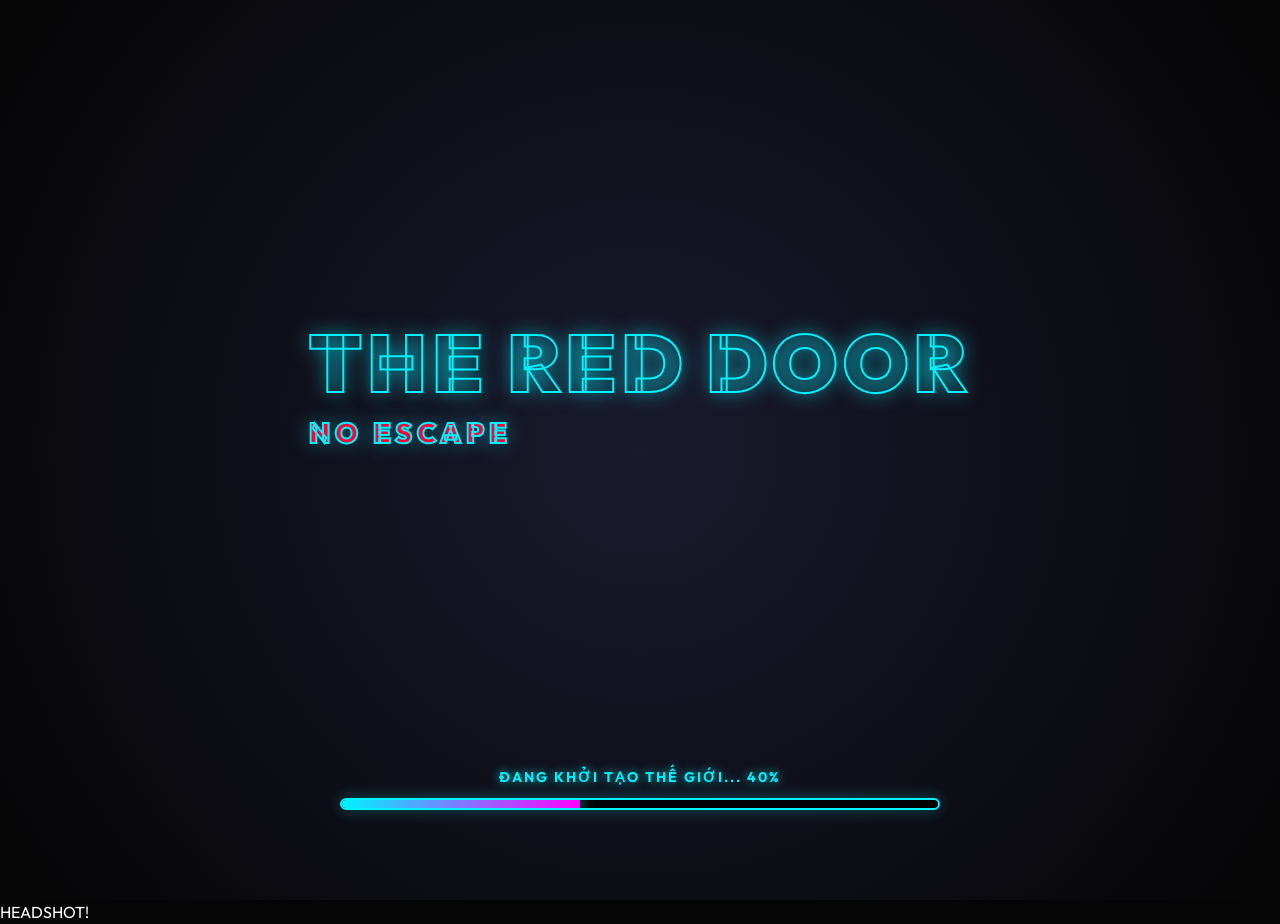
==== commit e18ee4fb: "feat: implement realistic 5-second wake-up animation with detailed timeline" ====
--- a/index.html
+++ b/index.html
@@ -18,23 +18,23 @@
     <meta http-equiv="Pragma" content="no-cache">
     <meta http-equiv="Expires" content="0">
 
-    <title>Lost Island: Low Poly Survival Royale</title>
+    <title>The Red Door: No Escape</title>
     <link rel="preconnect" href="https://fonts.googleapis.com">
     <link rel="preconnect" href="https://fonts.gstatic.com" crossorigin>
     <link href="https://fonts.googleapis.com/css2?family=Outfit:wght@300;400;700;900&display=swap" rel="stylesheet">
     <!-- Bootstrap 5 CDN -->
     <link rel="stylesheet" href="https://cdn.jsdelivr.net/npm/bootstrap@5.3.3/dist/css/bootstrap.min.css">
     <!-- Tăng version để trình duyệt xóa Cache cũ -->
-    <link rel="stylesheet" href="style.css?v=20.5.6">
-    <link rel="stylesheet" href="hud.css?v=1.4.5">
+    <link rel="stylesheet" href="style.css?v=21.0.0">
+    <link rel="stylesheet" href="hud.css?v=21.0.0">
 </head>
 
 <body>
     <!-- SẢNH CHỜ (SPLASH SCREEN) -->
     <div id="splash-screen">
-        <h1 class="splash-title">LOST ISLAND<br><span
-                style="font-size: 0.35em; letter-spacing: 5px; color:#ffcc00; font-weight:900; display:block; margin-top:5px;">SURVIVAL
-                ROYALE</span></h1>
+        <h1 class="splash-title">THE RED DOOR<br><span
+                style="font-size: 0.35em; letter-spacing: 5px; color:#ff0033; font-weight:900; display:block; margin-top:5px;">NO
+                ESCAPE</span></h1>
         <div class="splash-loading-container">
             <div class="splash-text">ĐANG KHỞI TẠO THẾ GIỚI... <span id="splash-percent">0</span>%</div>
             <div class="splash-bar-bg">
@@ -46,54 +46,102 @@
 
     <!-- MÀN HÌNH HƯỚNG DẪN LẦN ĐẦU CHƠI (Bootstrap Responsive) -->
     <div id="first-time-instruction-screen" class="d-none">
-        <div class="horror-vignette" style="position: absolute; inset: 0; pointer-events: none; box-shadow: inset 0 0 120px rgba(0,0,0,0.98); z-index: 1;"></div>
-        
+        <div class="horror-vignette"
+            style="position: absolute; inset: 0; pointer-events: none; box-shadow: inset 0 0 120px rgba(0,0,0,0.98); z-index: 1;">
+        </div>
+
         <div class="container-fluid d-flex justify-content-center align-items-center h-100 p-0" style="z-index: 2;">
             <div class="row w-100 justify-content-center m-0 align-items-center">
-                <div class="col-11 col-sm-9 col-md-8 col-lg-6 p-0" style="max-width: 580px;">
+                <div class="col-11 col-sm-9 col-md-8 col-lg-6 p-0" style="max-width: 600px;">
                     <div class="card border-info text-white shadow-lg">
                         <div class="card-body text-center">
                             <h3 class="instruction-title">📖 HƯỚNG DẪN SINH TỒN</h3>
-                            
+
                             <div class="instruction-scroll-content">
                                 <!-- HỘP NHIỆM VỤ CHÍNH ĐƯỢC LÀM NỔI BẬT -->
                                 <div class="mission-alert">
                                     <span class="mission-alert-title">🎯 NHIỆM VỤ BẮT BUỘC CỦA BẠN:</span><br>
                                     <ul class="mission-list text-start">
-                                        <li class="mb-1">💀 <b style="color: #ff5555;">Tiêu diệt sạch quái vật</b> đột biến trên đảo để tích lũy điểm và triệu hồi Kẻ Gác Cổng.</li>
-                                        <li class="mb-1">📦 <b style="color: #ffcc00;">Nhặt các Hộp Thông Tin (Màu Vàng)</b> phát sáng để giải mã cốt truyện bí mật của đảo.</li>
-                                        <li class="mb-0">🔑 <b style="color: #00ff88;">Tìm Chìa Khóa Đỏ</b> thu được sau khi diệt Boss để kích hoạt mở <b style="color: #ff3333;">Cổng Đỏ</b> trốn thoát vĩnh viễn!</li>
+                                        <li class="mb-1">💀 <b style="color: #ff5555;">Tiêu diệt sạch quái vật</b> đột
+                                            biến trên đảo để tích lũy điểm và triệu hồi Kẻ Gác Cổng.</li>
+                                        <li class="mb-1">📦 <b style="color: #ffcc00;">Nhặt các Hộp Thông Tin (Màu
+                                                Vàng)</b> phát sáng để giải mã cốt truyện bí mật của đảo.</li>
+                                        <li class="mb-0">🔑 <b style="color: #00ff88;">Tìm Chìa Khóa Đỏ</b> thu được sau
+                                            khi diệt Boss để kích hoạt mở <b style="color: #ff3333;">Cổng Đỏ</b> trốn
+                                            thoát vĩnh viễn!</li>
                                     </ul>
                                 </div>
 
-                                <p class="mb-2 border-bottom border-secondary pb-2">
-                                    <span style="color: #ffcc00; font-weight: 700;">💡 CHIÊU CUỐI (ULTIMATE):</span><br>
-                                    • Gây đủ sát thương lên quái vật để sạc đầy năng lượng cho chiêu cuối <b>ULTIMATE</b>.
-                                </p>
-                                <p class="mb-2 border-bottom border-secondary pb-2">
-                                    <span style="color: #00e676; font-weight: 700;">🎮 KÍCH HOẠT KỸ NĂNG:</span><br>
-                                    • Sử dụng phím <span class="badge bg-secondary">E</span> (trên PC) hoặc chạm vào nút <b>ULTIMATE</b> ảo (trên Mobile) để kích hoạt pháo năng lượng hủy diệt.
-                                </p>
-                                <p class="mb-2 border-bottom border-secondary pb-2">
-                                    <span style="color: #38bdf8; font-weight: 700;">⚙️ TÙY CHỈNH NÚT & THÔNG SỐ (SETTINGS):</span><br>
-                                    • Hãy bấm vào biểu tượng <b>Cài đặt (⚙️)</b> ở góc trên bên phải màn hình để mở bảng HUD Settings. Bạn có thể tự do <b>kéo thả vị trí, thay đổi kích thước các nút bấm, tùy chỉnh độ nhạy</b> hoặc cấu hình các biến thông số sao cho phù hợp nhất trên cả PC lẫn Mobile.
-                                </p>
-                                <p class="mb-2 border-bottom border-secondary pb-2">
-                                    <span style="color: #f43f5e; font-weight: 700;">🔥 KẺ CANH CỬA ĐỎ (BOSS):</span><br>
-                                    • Khi số lượng quái vật trên đảo giảm xuống thấp, Boss tối thượng sẽ trồi lên. Boss có lượng máu cực lớn và các chiêu thức diện rộng nguy hiểm, hãy giữ khoảng cách!
-                                </p>
-                                <p class="mb-2 border-bottom border-secondary pb-2">
-                                    <span style="color: #a855f7; font-weight: 700;">📦 HÒM TIẾP TẾ & VŨ KHÍ:</span><br>
-                                    • Nhặt các hòm tiếp tế rơi ngẫu nhiên để bổ sung Đạn (Vàng), Hồi máu (Xanh lá), Giáp (Xanh dương) hoặc nâng cấp lên các loại súng mạnh hơn (Súng máy SMG, Súng tỉa Sniper, Súng phóng lựu).
-                                </p>
-                                <p class="mb-0 pb-1">
-                                    <span style="color: #fb923c; font-weight: 700;">💀 ĐỊNH VỊ QUA VẬT CẢN (X-RAY):</span><br>
-                                    • Quái vật có <b>viền hào quang phát sáng trắng xuyên vật thể</b>. Bạn có thể nhìn thấy vị trí của chúng ngay cả khi bị cản trở bởi đá, cây cối hay nhà cửa.
+                                <div
+                                    style="margin-top: 12px; padding: 10px; background: rgba(0,0,0,0.4); border-radius: 6px; text-align: left;">
+                                    <span style="color: #ffcc00; font-weight: 700; font-size: 13px;">⌨️ PHÍM ĐIỀU KHIỂN
+                                        (PC):</span>
+                                    <div style="font-size: 12px; margin-top: 8px; line-height: 1.6;">
+                                        <div><kbd
+                                                style="background: #222; border: 1px solid #555; padding: 2px 5px; border-radius: 3px;">W</kbd>
+                                            <kbd
+                                                style="background: #222; border: 1px solid #555; padding: 2px 5px; border-radius: 3px;">A</kbd>
+                                            <kbd
+                                                style="background: #222; border: 1px solid #555; padding: 2px 5px; border-radius: 3px;">S</kbd>
+                                            <kbd
+                                                style="background: #222; border: 1px solid #555; padding: 2px 5px; border-radius: 3px;">D</kbd>
+                                            — <span style="color: #aaa;">Di chuyển</span>
+                                        </div>
+                                        <div><kbd
+                                                style="background: #222; border: 1px solid #555; padding: 2px 5px; border-radius: 3px;">SHIFT</kbd>
+                                            — <span style="color: #aaa;">Chạy</span></div>
+                                        <div><kbd
+                                                style="background: #222; border: 1px solid #555; padding: 2px 5px; border-radius: 3px;">SPACE</kbd>
+                                            — <span style="color: #aaa;">Nhảy</span></div>
+                                        <div><kbd
+                                                style="background: #222; border: 1px solid #555; padding: 2px 5px; border-radius: 3px;">R</kbd>
+                                            — <span style="color: #aaa;">Nạp đạn</span></div>
+                                        <div><kbd
+                                                style="background: #222; border: 1px solid #555; padding: 2px 5px; border-radius: 3px;">E</kbd>
+                                            — <span style="color: #aaa;">Nhặt / Ultimate</span></div>
+                                        <div><kbd
+                                                style="background: #222; border: 1px solid #555; padding: 2px 5px; border-radius: 3px;">1</kbd>
+                                            <kbd
+                                                style="background: #222; border: 1px solid #555; padding: 2px 5px; border-radius: 3px;">2</kbd>
+                                            <kbd
+                                                style="background: #222; border: 1px solid #555; padding: 2px 5px; border-radius: 3px;">3</kbd>
+                                            — <span style="color: #aaa;">Đổi súng</span>
+                                        </div>
+                                        <div><span style="color: #ffcc00;">🖱️ Chuột Trái</span> — <span
+                                                style="color: #aaa;">Bắn</span> | <span style="color: #ffcc00;">Chuột
+                                                Phải</span> — <span style="color: #aaa;">Ngắm</span> | <span
+                                                style="color: #ffcc00;">Lăn Chuột</span> — <span
+                                                style="color: #aaa;">Lựa súng</span></div>
+                                    </div>
+                                </div>
+
+                                <div
+                                    style="margin-top: 12px; padding: 10px; background: rgba(0,0,0,0.4); border-radius: 6px; text-align: left;">
+                                    <span style="color: #00e676; font-weight: 700; font-size: 13px;">📱 MOBILE:</span>
+                                    <div style="font-size: 12px; margin-top: 8px; line-height: 1.6;">
+                                        <div>🎮 <span style="color: #aaa;">Joystick trái</span> — <span
+                                                style="color: #ffcc00;">Di chuyển</span></div>
+                                        <div>👆 <span style="color: #aaa;">Vuốt nửa phải</span> — <span
+                                                style="color: #ffcc00;">Xoay camera</span></div>
+                                        <div>Các nút ảo: <span style="color: #ffcc00;">BẮN</span>, <span
+                                                style="color: #ffcc00;">NGẮM</span>, <span
+                                                style="color: #ffcc00;">NHẢY</span>, <span
+                                                style="color: #ffcc00;">NẠP</span>, <span
+                                                style="color: #ffcc00;">CHẠY</span></div>
+                                    </div>
+                                </div>
+
+                                <p class="mb-2 border-bottom border-secondary pb-2"
+                                    style="margin-top: 12px; font-size: 12px;">
+                                    <span style="color: #38bdf8; font-weight: 700;">⚙️ TÙY CHỈNH HUD:</span> Bấm biểu
+                                    tượng <b>⚙️</b> để mở bảng cài đặt, tự do kéo thả vị trí, thay đổi kích thước các
+                                    nút.
                                 </p>
                             </div>
 
                             <div class="button-container d-grid">
-                                <button id="btn-confirm-instruction" class="btn btn-secondary text-white fw-bold py-2 py-sm-3" disabled>
+                                <button id="btn-confirm-instruction"
+                                    class="btn btn-secondary text-white fw-bold py-2 py-sm-3" disabled>
                                     BẮT ĐẦU CHƠI (10s)
                                 </button>
                             </div>
@@ -109,7 +157,7 @@
 
     <!-- QUEST TRACKER -->
     <div id="quest-tracker-ui" class="hidden">
-        <div id="quest-tracker-header">NHIỆM VỤ TÂM LINH</div>
+        <div id="quest-tracker-header">NHIỆM VỤ</div>
         <div id="quest-list"></div>
     </div>
 
@@ -140,6 +188,15 @@
 
     <!-- Damage Overlay -->
     <div id="damage-overlay"></div>
+    <div id="damage-directional"></div>
+    <div id="muzzle-flash-overlay"></div>
+    <div id="screen-vignette"></div>
+    <!-- Eye Blink Overlay (wake-up animation 5s) -->
+    <div id="eye-blink-overlay" style="display:none">
+        <div id="eyelid-top"></div>
+        <div id="eyelid-bottom"></div>
+    </div>
+    <div id="headshot-text">HEADSHOT!</div>
     <div id="powerup-overlay"></div>
     <div id="global-announcement"></div>
 
@@ -176,6 +233,7 @@
 
         <div id="health-bar-container">
             <div id="health-fill"></div>
+            <span id="health-hp-text"></span>
         </div>
         <div id="armor-bar-container">
             <div id="armor-fill"></div>
@@ -247,15 +305,45 @@
         <div id="minimap-container">
             <canvas id="minimap"></canvas>
         </div>
+        <!-- PING widget đã được chuyển ra ngoài ui-layer bên dưới -->
+    </div>
+
+    <!-- PING / FPS INDICATOR — luôn hiện, kéo được, cuộn để thu phóng -->
+    <div id="ping-display" style="
+        position: fixed;
+        top: 152px;
+        left: 20px;
+        z-index: 99999;
+        background: rgba(5,10,20,0.88);
+        border: 1px solid rgba(0,243,255,0.4);
+        border-radius: 10px;
+        padding: 6px 10px;
+        font-family: 'Outfit', monospace;
+        font-size: 11px;
+        font-weight: 700;
+        pointer-events: auto;
+        min-width: 78px;
+        text-align: center;
+        backdrop-filter: blur(10px);
+        box-shadow: 0 2px 14px rgba(0,0,0,0.6);
+        cursor: grab;
+        user-select: none;
+        transform-origin: top left;
+        transition: border-color 0.3s, box-shadow 0.3s;
+    ">
+        <div id="ping-icon" style="font-size:16px; line-height:1;">&#x1F4F6;</div>
+        <div id="ping-ms" style="color:#00ffcc; letter-spacing:1px; margin-top:3px; font-size:13px;">-- ms</div>
+        <div id="ping-label" style="color:#888; font-size:9px; margin-top:1px;">FPS: --</div>
+        <div style="font-size:8px; color:#444; margin-top:3px; pointer-events:none;">&#x2195; scroll to resize</div>
     </div>
 
     <!-- Main Menu -->
     <div id="main-menu" class="menu-screen">
         <div class="cosmic-particles"></div>
         <div class="menu-inner container-fluid px-3">
-            <h1 class="menu-title">LOST ISLAND<br><span
-                    style="font-size: 0.35em; letter-spacing: 5px; color:#ffcc00; font-weight:900; display:block; margin-top:5px;">SURVIVAL
-                    ROYALE</span></h1>
+            <h1 class="menu-title">THE RED DOOR<br><span
+                    style="font-size: 0.35em; letter-spacing: 5px; color:#ff0033; font-weight:900; display:block; margin-top:5px;">NO
+                    ESCAPE</span></h1>
 
             <!-- Nhập tên (gộp vào cột trái phía dưới) -->
             <!-- 2 cột ngang cố định: trái 7 phản định + phải 5 nút -->
@@ -301,7 +389,8 @@
                     <button id="btn-open-feedback" class="menu-btn menu-btn-feedback"
                         style="font-size:10px; padding:7px 6px;">💬 Góp ý</button>
                     <button id="btn-open-achievements" class="menu-btn"
-                        style="font-size:10px; padding:7px 6px; background: rgba(191, 0, 255, 0.25); border-color: #bf00ff; color: #fff;">🏆 Bí mật</button>
+                        style="font-size:10px; padding:7px 6px; background: rgba(191, 0, 255, 0.25); border-color: #bf00ff; color: #fff;">🏆
+                        Bí mật</button>
                 </div>
             </div>
 
@@ -309,13 +398,40 @@
             <button id="btn-join-discord" class="menu-btn" style="display:none;">💬 JOIN DISCORD</button>
 
             <div class="menu-guide"
-                style="font-size: 9px; line-height: 1.5; text-align: left; padding: 6px; background: rgba(0,0,0,0.6); border-radius: 6px; border: 1px solid rgba(255,255,255,0.1);">
-                <b style="color: #00e676;">💻 MÁY TÍNH:</b> WASD (Di chuyển) | Chuột Trái (Bắn) | Chuột Phải (Ngắm) |
-                Chuột Giữa (Lướt) <br>
-                SHIFT (Chạy) | SPACE (Nhảy) | 1,2,3 (Đổi súng) | R (Nạp đạn) | Bấm E (Để nhặt hộp hoặc dùng kĩ năng
-                ULTIMATE)<br>
-                <b style="color: #ff9900;">📱 ĐIỆN THOẠI:</b> Vuốt nửa phải để ngắm | Dùng di chuyển | Bấm các
-                nút ảo để Bắn, Nhảy, Chạy, Nạp đạn và xài ULTIMATE
+                style="font-size: 9px; line-height: 1.6; text-align: left; padding: 8px; background: rgba(0,0,0,0.6); border-radius: 6px; border: 1px solid rgba(255,255,255,0.1);">
+                <b style="color: #00e676;">💻 PC:</b>
+                <kbd
+                    style="background: #222; border: 1px solid #444; padding: 1px 3px; border-radius: 2px; font-size: 8px;">W</kbd>
+                <kbd
+                    style="background: #222; border: 1px solid #444; padding: 1px 3px; border-radius: 2px; font-size: 8px;">A</kbd>
+                <kbd
+                    style="background: #222; border: 1px solid #444; padding: 1px 3px; border-radius: 2px; font-size: 8px;">S</kbd>
+                <kbd
+                    style="background: #222; border: 1px solid #444; padding: 1px 3px; border-radius: 2px; font-size: 8px;">D</kbd>
+                (Chuyển) |
+                <kbd
+                    style="background: #222; border: 1px solid #444; padding: 1px 3px; border-radius: 2px; font-size: 8px;">SHIFT</kbd>
+                (Chạy) |
+                <kbd
+                    style="background: #222; border: 1px solid #444; padding: 1px 3px; border-radius: 2px; font-size: 8px;">SPACE</kbd>
+                (Nhảy) |
+                <kbd
+                    style="background: #222; border: 1px solid #444; padding: 1px 3px; border-radius: 2px; font-size: 8px;">E</kbd>
+                (Nhặt/Ultimate) |
+                <kbd
+                    style="background: #222; border: 1px solid #444; padding: 1px 3px; border-radius: 2px; font-size: 8px;">R</kbd>
+                (Nạp) |
+                <kbd
+                    style="background: #222; border: 1px solid #444; padding: 1px 3px; border-radius: 2px; font-size: 8px;">1</kbd>
+                <kbd
+                    style="background: #222; border: 1px solid #444; padding: 1px 3px; border-radius: 2px; font-size: 8px;">2</kbd>
+                <kbd
+                    style="background: #222; border: 1px solid #444; padding: 1px 3px; border-radius: 2px; font-size: 8px;">3</kbd>
+                (Súng) |
+                <span style="color: #ffcc00;">🖱️ Trái</span> (Bắn) | <span style="color: #ffcc00;">🖱️ Phải</span>
+                (Ngắm) <br>
+                <b style="color: #ff9900;">📱 MOBILE:</b> 🎮 Joystick (Chuyển) | 👆 Vuốt phải (Xoay) | Nút ảo: BẮN,
+                NGẮM, NHẢY, NẠP, CHẠY, ULTIMATE
             </div>
             <div class="menu-update">Ver 0.4 Premium Edition</div>
         </div>
@@ -324,73 +440,153 @@
     <!-- SÁCH HƯỚNG DẪN -->
     <div id="guide-modal" class="hidden">
         <div class="guide-content p-3 p-sm-4">
-            <h4 style="color: #ffcc00; margin-bottom: 8px; font-weight:900; letter-spacing: 1.5px; text-shadow: 0 0 12px rgba(255,204,0,0.3); font-size: clamp(14px, 4vw, 18px); text-align: center;">📖 SỔ TAY SINH TỒN</h4>
-            
-            <div style="max-height: 40vh; overflow-y: auto; text-align: left; padding-right: 5px; margin-bottom: 10px;">
+            <h4
+                style="color: #ffcc00; margin-bottom: 12px; font-weight:900; letter-spacing: 1.5px; text-shadow: 0 0 12px rgba(255,204,0,0.3); font-size: clamp(14px, 4vw, 18px); text-align: center;">
+                📖 ĐIỀU KHIỂN GAME</h4>
+
+            <div style="max-height: 50vh; overflow-y: auto; text-align: left; padding-right: 5px; margin-bottom: 10px;">
                 <div class="guide-section">
-                    <h3 style="color: #00ffcc;">🎮 HỆ THỐNG ĐIỀU KHIỂN</h3>
-                    <p>• <b>PC:</b> WASD (Di chuyển), SHIFT (Chạy), SPACE (Nhảy), E (Nhặt / Dùng ULTIMATE), CTRL (Ẩn/Hiện chuột), 1/2/3 (Đổi súng).</p>
-                    <p>• <b>Mobile:</b> Dùng Joystick trái để di chuyển, Vuốt nửa phải xoay Camera, Nút ULTIMATE sẽ hiển thị sáng lên khi bạn tích đủ sát thương.</p>
-                    <p>• <b>Cài đặt HUD (⚙️):</b> Bấm vào biểu tượng ⚙️ trên màn hình để mở bảng tùy chỉnh. Bạn có thể thay đổi kích thước, độ nhạy và kéo thả vị trí các nút bấm sao cho vừa tay nhất!</p>
+                    <h3 style="color: #00ffcc; font-size: 14px;">⌨️ PHÍM BÀNNÀ PHÍM (PC)</h3>
+                    <div style="background: rgba(0,0,0,0.4); padding: 10px; border-radius: 6px; margin-top: 8px;">
+                        <div style="margin-bottom: 8px; font-size: 12px;">
+                            <kbd
+                                style="background: #222; border: 1px solid #555; padding: 3px 6px; border-radius: 3px; margin-right: 4px;">W</kbd>
+                            <kbd
+                                style="background: #222; border: 1px solid #555; padding: 3px 6px; border-radius: 3px; margin-right: 4px;">A</kbd>
+                            <kbd
+                                style="background: #222; border: 1px solid #555; padding: 3px 6px; border-radius: 3px; margin-right: 4px;">S</kbd>
+                            <kbd
+                                style="background: #222; border: 1px solid #555; padding: 3px 6px; border-radius: 3px; margin-right: 20px;">D</kbd>
+                            <span style="color: #aaa;">Di chuyển</span>
+                        </div>
+                        <div style="margin-bottom: 8px; font-size: 12px;">
+                            <kbd
+                                style="background: #222; border: 1px solid #555; padding: 3px 6px; border-radius: 3px; margin-right: 20px;">SHIFT</kbd>
+                            <span style="color: #aaa;">Chạy nhanh</span>
+                        </div>
+                        <div style="margin-bottom: 8px; font-size: 12px;">
+                            <kbd
+                                style="background: #222; border: 1px solid #555; padding: 3px 6px; border-radius: 3px; margin-right: 20px;">SPACE</kbd>
+                            <span style="color: #aaa;">Nhảy</span>
+                        </div>
+                        <div style="margin-bottom: 8px; font-size: 12px;">
+                            <kbd
+                                style="background: #222; border: 1px solid #555; padding: 3px 6px; border-radius: 3px; margin-right: 20px;">R</kbd>
+                            <span style="color: #aaa;">Nạp đạn</span>
+                        </div>
+                        <div style="margin-bottom: 8px; font-size: 12px;">
+                            <kbd
+                                style="background: #222; border: 1px solid #555; padding: 3px 6px; border-radius: 3px; margin-right: 20px;">E</kbd>
+                            <span style="color: #aaa;">Nhặt đồ / Dùng ULTIMATE</span>
+                        </div>
+                        <div style="margin-bottom: 8px; font-size: 12px;">
+                            <kbd
+                                style="background: #222; border: 1px solid #555; padding: 3px 6px; border-radius: 3px; margin-right: 8px;">1</kbd>
+                            <kbd
+                                style="background: #222; border: 1px solid #555; padding: 3px 6px; border-radius: 3px; margin-right: 8px;">2</kbd>
+                            <kbd
+                                style="background: #222; border: 1px solid #555; padding: 3px 6px; border-radius: 3px; margin-right: 20px;">3</kbd>
+                            <span style="color: #aaa;">Đổi súng (Lực, SMG, Tỉa)</span>
+                        </div>
+                        <div style="font-size: 12px;">
+                            <span style="color: #ffcc00;">🖱️ Chuột Trái</span> — <span style="color: #aaa;">Bắn</span>
+                            |
+                            <span style="color: #ffcc00;">🖱️ Chuột Phải</span> — <span style="color: #aaa;">Ngắm</span>
+                            |
+                            <span style="color: #ffcc00;">🖱️ Lăn</span> — <span style="color: #aaa;">Lựa súng</span>
+                        </div>
+                    </div>
                 </div>
 
                 <div class="guide-section">
-                    <h3 style="color: #ffcc00;">⚔️ CHIẾN THUẬT & NHIỆM VỤ</h3>
-                    <p>• <b>Kỹ năng Nộ (ULTIMATE):</b> Nhấn <b>[E]</b> hoặc nút ULTIMATE để hóa đại bác bất tử. Phát bắn từ Ultimate sẽ khiến Boss bị choáng.</p>
-                    <p>• <b>Nhiệm vụ Tâm linh:</b> Thu thập các hộp phát sáng trên bản đồ và hoàn thành yêu cầu để giải mã cốt truyện (Lore) bị ẩn giấu.</p>
-                    <p>• <b>Thùng Nổ:</b> Các thùng đỏ gây sát thương diện rộng cực lớn. Dụ quái lại gần và bắn nổ để clear map nhanh chóng!</p>
+                    <h3 style="color: #00e676; font-size: 14px;">📱 MOBILE - NÚT TRÊN MÀN HÌNH</h3>
+                    <div style="background: rgba(0,0,0,0.4); padding: 10px; border-radius: 6px; margin-top: 8px;">
+                        <div style="margin-bottom: 8px; font-size: 12px;">
+                            <span style="color: #ffcc00;">🎮 JOYSTICK TRÁI</span> — <span style="color: #aaa;">Di chuyển
+                                nhân vật</span>
+                        </div>
+                        <div style="margin-bottom: 8px; font-size: 12px;">
+                            <span style="color: #ffcc00;">👆 VUỐT NỬAAI PHẢI</span> — <span style="color: #aaa;">Xoay
+                                camera & ngắm</span>
+                        </div>
+                        <div style="margin-bottom: 8px; font-size: 12px;">
+                            <span
+                                style="background: rgba(255,100,100,0.4); padding: 2px 6px; border-radius: 3px; border: 1px solid #ff6464;">BẮN</span>
+                            (Góc phải dưới) — <span style="color: #aaa;">Bắn</span>
+                        </div>
+                        <div style="margin-bottom: 8px; font-size: 12px;">
+                            <span
+                                style="background: rgba(0,100,255,0.4); padding: 2px 6px; border-radius: 3px; border: 1px solid #0064ff;">NGẮM</span>
+                            — <span style="color: #aaa;">Ngắm độc lập</span>
+                        </div>
+                        <div style="margin-bottom: 8px; font-size: 12px;">
+                            <span
+                                style="background: rgba(0,200,255,0.4); padding: 2px 6px; border-radius: 3px; border: 1px solid #00c8ff;">NHẢY</span>
+                            — <span style="color: #aaa;">Nhảy cao</span>
+                        </div>
+                        <div style="margin-bottom: 8px; font-size: 12px;">
+                            <span
+                                style="background: rgba(255,150,0,0.4); padding: 2px 6px; border-radius: 3px; border: 1px solid #ff9600;">NẠP</span>
+                            — <span style="color: #aaa;">Nạp đạn</span>
+                        </div>
+                        <div style="font-size: 12px;">
+                            <span
+                                style="background: rgba(200,100,0,0.4); padding: 2px 6px; border-radius: 3px; border: 1px solid #c86400;">CHẠY</span>
+                            — <span style="color: #aaa;">Chạy nhanh (Toggle)</span>
+                        </div>
+                    </div>
                 </div>
 
                 <div class="guide-section">
-                    <h3 style="color: #00ff88;">📜 DANH SÁCH NHIỆM VỤ TÂM LINH</h3>
-                    <p style="margin-bottom: 5px; color: #bbb;">Các yêu cầu nhiệm vụ khi mở hộp thông tin (Được tích lũy sẵn chỉ số diệt quái từ đầu trận):</p>
-                    <p style="margin: 2px 0;">• 💀 <b>Diệt quái:</b> Hạ gục số lượng quái đột biến yêu cầu.</p>
-                    <p style="margin: 2px 0;">• 💥 <b>Nổ thùng:</b> Dẫn dụ quái lại gần thùng đỏ rồi bắn nổ để gây sát thương lớn.</p>
-                    <p style="margin: 2px 0;">•🎯 <b>Headshot:</b> Bắn trúng đầu quái bằng các loại súng.</p>
-                    <p style="margin: 2px 0;">• ⚡ <b>Sử dụng Ultimate:</b> Kích hoạt kỹ năng tối thượng Ultimate.</p>
-                    <p style="margin: 2px 0;">• 📦 <b>Nhặt bùa:</b> Tìm và nhặt các bình bùa kỹ năng màu Cam.</p>
-                    <p style="margin: 2px 0;">• 🟣 <b>Dạng Siêu Cấp:</b> Nhặt Combo Tím và duy trì trạng thái.</p>
-                    <p style="margin: 2px 0;">• ⏱️ <b>Sống sót:</b> Né tránh quái và sống sót qua số giây yêu cầu.</p>
-                    <p style="margin: 2px 0;">• 🩸 <b>Hồi phục:</b> Thu thập các bình cứu sinh để hồi máu.</p>
+                    <h3 style="color: #38bdf8; font-size: 14px;">⚙️ CHỈNH CÀI ĐẶT</h3>
+                    <p style="margin: 0; font-size: 12px; color: #bbb;">Bấm biểu tượng <span
+                            style="color: #ffcc00; font-weight: 700;">⚙️</span> ở góc trên bên phải để:</p>
+                    <ul style="margin: 8px 0 0 15px; font-size: 12px; padding: 0;">
+                        <li>Kéo thả vị trí các nút</li>
+                        <li>Thay đổi kích thước nút</li>
+                        <li>Chỉnh độ nhạy camera</li>
+                        <li>Cấu hình các tham số game</li>
+                    </ul>
                 </div>
 
                 <div class="guide-section">
-                    <h3 style="color: #bf00ff;">✨ HỆ THỐNG BÙA LỢI (POWER-UPS)</h3>
-                    <p>• <b>⚡ Tăng Tốc (Cyan):</b> Nhặt bình bùa để chạy nhanh hơn trong 15 giây.</p>
-                    <p>• <b>🔥 X2 Sát Thương (Cam):</b> Gấp đôi sát thương mọi loại súng trong 15 giây.</p>
-                    <p>• <b>🟣 SIÊU CẤP (Combo Tím):</b> Nhặt 2 loại bùa khác nhau để vào trạng thái <b>SIÊU CẤP</b> (Vừa nhanh vừa mạnh) trong 20 giây. Nhặt thêm bùa sẽ reset thời gian về 20 giây!</p>
-                </div>
-
-                <div class="guide-section">
-                    <h3 style="color: #ff3333;">🔥 KẺ CANH CÁNH CỬA ĐỎ</h3>
-                    <p>• <b>Cảnh báo đỏ:</b> Khi vùng đất bị ô uế, một vòng đỏ sẽ xuất hiện. Hãy nhấn <b>SHIFT</b> để chạy thoát thật nhanh.</p>
-                    <p>• <b>Vực thẳm:</b> Kẻ canh gác sẽ liên tục vặn xoắn không gian để đè nát bạn.</p>
-                    <p>• <b>Hòm Tiếp Tế:</b> Hòm Máu/Giáp sẽ hồi lại sau mỗi 20 giây, hãy tận dụng chúng để cầm cự.</p>
-                </div>
-
-                <div class="guide-section">
-                    <h3 style="color: #0088ff;">💡 MẸO NHỎ</h3>
-                    <p>• <b>Thả diều (Kiting):</b> Vừa chạy vừa bắn để giữ khoảng cách an toàn với Bot Lv2.</p>
-                    <p>• <b>Headshot:</b> Bắn vào đầu để gây x1.5 sát thương. Cực kỳ hiệu quả khi dùng súng Tỉa (Sniper).</p>
-                    <p>• <b>Lợi thế địa hình:</b> Nhảy lên nóc các công trình hoặc xe cộ để hạn chế hướng tấn công của kẻ địch.</p>
-                </div>
-            </div>
-
-            <button id="close-guide-btn" class="menu-btn mt-2 mx-auto" style="width: auto; max-width: 140px; padding: 6px 30px; font-size: clamp(11px, 2.5vw, 13px); display: block;">ĐÓNG</button>
+                    <h3 style="color: #ffcc00; font-size: 14px;">CHÚT VỀ GAME</h3>
+                    <ul style="margin: 8px 0 0 15px; font-size: 12px; padding: 0;">
+                        <li><span style="color: #ff5555;"> Quái vật</span> — Quái vật có 3 dạng biến đổi theo số lượng
+                        </li>
+                        <li><span style="color: #ffcc00;"> Hộp Vàng</span> — Nhặt Tăng số lượng đạn</li>
+                        <li><span style="color: #00ff88;"> Hộp Xanh Lá</span> — Hồi máu</li>
+                        <li><span style="color: #0088ff;"> Hộp Xanh Dương</span> — Tăng giáp</li>
+                        <li><span style="color: #ffaa00;"> Hộp Cam</span> — Nâng cấp sát thương, tốc chạy x2</li>
+                        <li><span style="color: #ffcc00;"> Hộp Vàng lớn</span> — Nhặt để mở khóa cốt truyện</li>
+                        <li><span style="color: #ff0000;"> Chìa Khóa Đỏ</span> — Mở cánh cửa thoát sau khi đánh bại
+                            Boss!</li>
+                    </ul>
+                </div>
+            </div>
+
+            <button id="close-guide-btn" class="menu-btn mt-2 mx-auto"
+                style="width: auto; max-width: 140px; padding: 6px 30px; font-size: clamp(11px, 2.5vw, 13px); display: block;">ĐÓNG</button>
         </div>
     </div>
 
     <!-- ACHIEVEMENTS/LORE DATABASE MODAL -->
     <div id="achievements-modal" class="hidden">
         <div class="achievements-content p-3 p-sm-4">
-            <h4 style="color: #bf00ff; margin-bottom: 8px; font-weight:900; letter-spacing: 1.5px; text-shadow: 0 0 12px rgba(191,0,255,0.4); font-size: clamp(12px, 3.2vw, 15px); text-align: center;">🏆 BẢN GHI KHÔNG GIAN</h4>
-            <div id="achievements-player-summary" style="font-size: clamp(9px, 2.2vw, 11px); color:#ffcc00; font-weight:700; margin-bottom: 8px; text-align:center;"></div>
-            
-            <div id="achievements-list-container" style="max-height: 40vh; overflow-y: auto; text-align: left; padding-right: 5px; font-size: clamp(9px, 2.2vw, 10px); margin-bottom: 10px;">
+            <h4
+                style="color: #bf00ff; margin-bottom: 8px; font-weight:900; letter-spacing: 1.5px; text-shadow: 0 0 12px rgba(191,0,255,0.4); font-size: clamp(12px, 3.2vw, 15px); text-align: center;">
+                🏆 BẢN GHI KHÔNG GIAN</h4>
+            <div id="achievements-player-summary"
+                style="font-size: clamp(9px, 2.2vw, 11px); color:#ffcc00; font-weight:700; margin-bottom: 8px; text-align:center;">
+            </div>
+
+            <div id="achievements-list-container"
+                style="max-height: 40vh; overflow-y: auto; text-align: left; padding-right: 5px; font-size: clamp(9px, 2.2vw, 10px); margin-bottom: 10px;">
                 <!-- Dữ liệu thành tựu load động từ localStorage -->
             </div>
-            
-            <button id="close-achievements-btn" class="menu-btn mt-2 mx-auto" style="width: auto; max-width: 140px; padding: 6px 30px; font-size: clamp(11px, 2.5vw, 13px); background: rgba(191,0,255,0.2); border-color:#bf00ff; display: block;">ĐÓNG</button>
+
+            <button id="close-achievements-btn" class="menu-btn mt-2 mx-auto"
+                style="width: auto; max-width: 140px; padding: 6px 30px; font-size: clamp(11px, 2.5vw, 13px); background: rgba(191,0,255,0.2); border-color:#bf00ff; display: block;">ĐÓNG</button>
         </div>
     </div>
 
@@ -446,12 +642,12 @@
 
 
     <script src="https://cdn.jsdelivr.net/npm/bootstrap@5.3.3/dist/js/bootstrap.bundle.min.js"></script>
-    <script src="preload.js?v=19.1.5"></script>
-    <script src="story.js?v=19.1.5"></script>
-    <script src="lore.js?v=19.1.5"></script>
-    <script src="stats.js?v=19.1.5"></script>
-    <script src="game.js?v=19.1.5"></script>
-    <script src="discord.js?v=19.1.5"></script>
+    <script src="preload.js?v=20.1.0"></script>
+    <script src="story.js?v=20.1.0"></script>
+    <script src="lore.js?v=20.1.0"></script>
+    <script src="stats.js?v=20.1.0"></script>
+    <script src="game.js?v=20.1.0"></script>
+    <script src="discord.js?v=20.1.0"></script>
 
     <!-- Script giảm thông báo truy cập: request Fullscreen trước Pointer Lock -->
     <script>
@@ -587,6 +783,47 @@
                     </div>
                 </div>
 
+                <!-- CÀI ĐẶT ĐỒ HOẠ & HIỆU NĂNG -->
+                <div class="mb-2 w-100">
+                    <button class="btn btn-sm w-100 mb-1 text-white" type="button" data-bs-toggle="collapse"
+                        data-bs-target="#graphicsCollapse" aria-expanded="false" aria-controls="graphicsCollapse"
+                        style="font-size: 8px; padding: 3px 6px; font-weight: bold; background: rgba(255,255,255,0.1); border: 1px solid rgba(255,255,255,0.3); border-radius: 4px;">
+                        ▼ ĐỒ HỌA & HIỆU NĂNG
+                    </button>
+                    <div class="collapse" id="graphicsCollapse">
+                        <div class="card card-body p-1"
+                            style="background: rgba(0,0,0,0.5); border: 1px solid rgba(255,255,255,0.1); border-radius: 6px;">
+                            <!-- ĐỘ PHÂN GIẢI (RESOLUTION SCALE) -->
+                            <div class="mb-2">
+                                <div class="d-flex justify-content-between mb-1" style="font-size:8px;">
+                                    <span>ĐỘ PHÂN GIẢI</span><span id="graphics-resolution-val"
+                                        style="color:#ffcc00;">Mượt (720p)</span>
+                                </div>
+                                <select id="graphics-resolution-select" class="form-select form-select-sm"
+                                    style="font-size: 8px; padding: 2px; background: #111; color: #fff; border: 1px solid #444; height: auto;">
+                                    <option value="ultralow">Siêu Mượt (360p - 0.25x)</option>
+                                    <option value="low">Mượt (480p - 0.45x)</option>
+                                    <option value="medium" selected>Trung bình (720p - 0.7x)</option>
+                                    <option value="high">Cao (1080p - 1.0x)</option>
+                                </select>
+                            </div>
+                            <!-- VFX QUALITY -->
+                            <div class="mb-1">
+                                <div class="d-flex justify-content-between mb-1" style="font-size:8px;">
+                                    <span>HIỆU ỨNG ĐỒ HỌA</span><span id="graphics-vfx-val" style="color:#00ccff;">Bình
+                                        thường</span>
+                                </div>
+                                <select id="graphics-vfx-select" class="form-select form-select-sm"
+                                    style="font-size: 8px; padding: 2px; background: #111; color: #fff; border: 1px solid #444; height: auto;">
+                                    <option value="low">Tối thiểu (Tắt hiệu ứng / Ít hạt)</option>
+                                    <option value="medium" selected>Bình thường</option>
+                                    <option value="high">Tối đa (Đẹp mắt)</option>
+                                </select>
+                            </div>
+                        </div>
+                    </div>
+                </div>
+
                 <!-- ACTION BUTTONS -->
                 <div class="d-flex justify-content-center gap-1 w-100">
                     <button id="btn-reset-hud" class="btn btn-sm btn-danger flex-fill fw-bold"
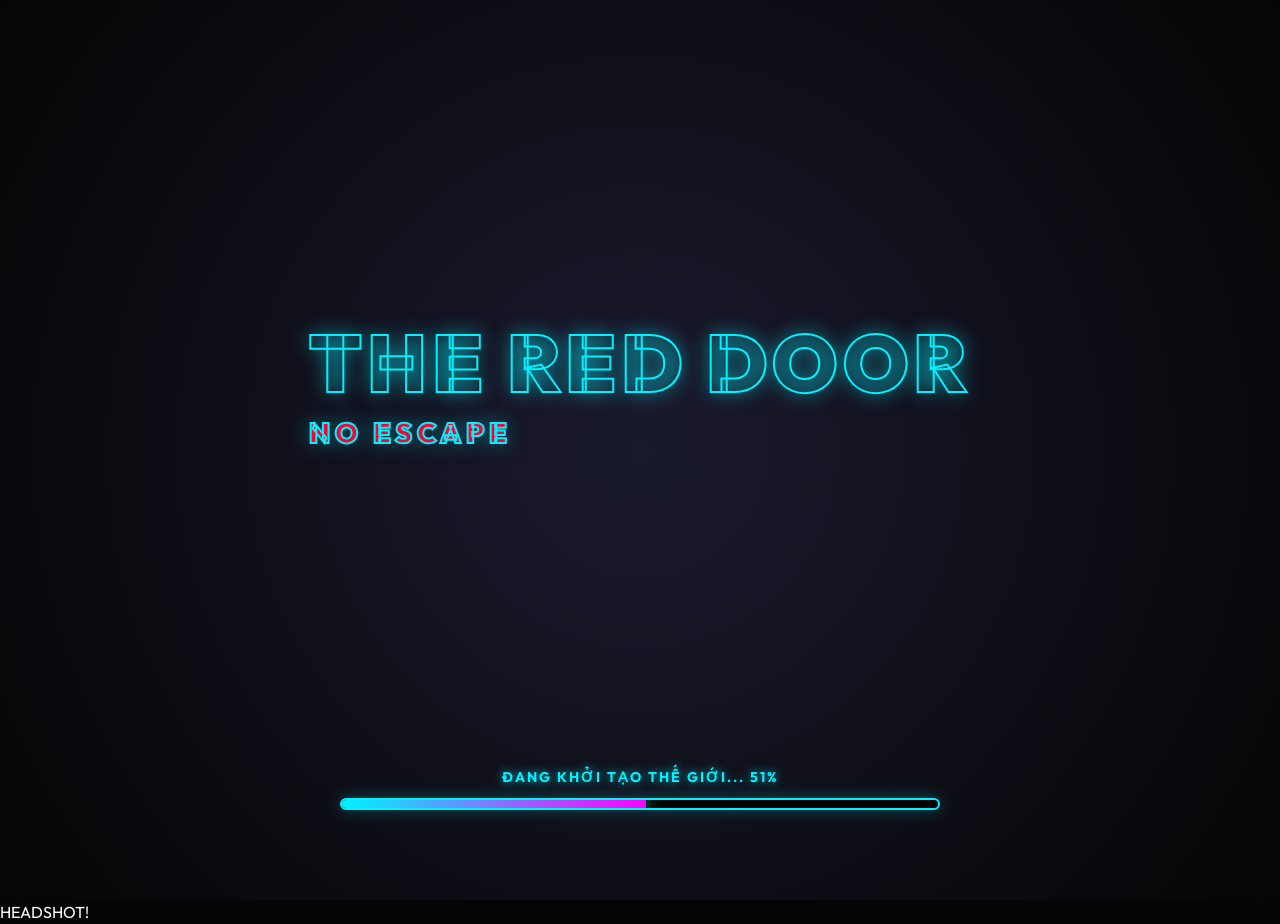
==== commit 2562c9ea: "fix: hide ping display in menu, limit HUD scale slider, and change stamina bar color to light blue" ====
--- a/index.html
+++ b/index.html
@@ -238,6 +238,9 @@
         <div id="armor-bar-container">
             <div id="armor-fill"></div>
         </div>
+        <div id="stamina-bar-container">
+            <div id="stamina-fill"></div>
+        </div>
 
         <div id="continue-text" class="continue-text hidden">
             👆 BẤM CHUỘT ĐỂ TIẾP TỤC 👆
@@ -305,14 +308,10 @@
         <div id="minimap-container">
             <canvas id="minimap"></canvas>
         </div>
-        <!-- PING widget đã được chuyển ra ngoài ui-layer bên dưới -->
-    </div>
 
     <!-- PING / FPS INDICATOR — luôn hiện, kéo được, cuộn để thu phóng -->
     <div id="ping-display" style="
         position: fixed;
-        top: 152px;
-        left: 20px;
         z-index: 99999;
         background: rgba(5,10,20,0.88);
         border: 1px solid rgba(0,243,255,0.4);
@@ -329,12 +328,14 @@
         cursor: grab;
         user-select: none;
         transform-origin: top left;
+        transform: scale(var(--btn-scale, 1.0));
         transition: border-color 0.3s, box-shadow 0.3s;
     ">
         <div id="ping-icon" style="font-size:16px; line-height:1;">&#x1F4F6;</div>
         <div id="ping-ms" style="color:#00ffcc; letter-spacing:1px; margin-top:3px; font-size:13px;">-- ms</div>
         <div id="ping-label" style="color:#888; font-size:9px; margin-top:1px;">FPS: --</div>
         <div style="font-size:8px; color:#444; margin-top:3px; pointer-events:none;">&#x2195; scroll to resize</div>
+    </div>
     </div>
 
     <!-- Main Menu -->
--- a/hud.css
+++ b/hud.css
@@ -0,0 +1,877 @@
+/* ================================================================
+   HUD.CSS — Mobile HUD System v1.0
+   Giống Free Fire / PUBG Mobile / COD Mobile
+   KHÔNG dùng Bootstrap class, KHÔNG scale toàn container
+   ================================================================ */
+
+/* ---------- CSS Variables ---------- */
+:root {
+  /* Kích thước nút theo clamp(min, viewport, max) để đồng bộ tỷ lệ PC & Mobile */
+  --fire-size:    clamp(54px, 11vh, 220px);   /* Nút BẮN */
+  --btn-size:     clamp(40px, 8.5vh, 180px);   /* NHẢY / NGẮM / NẠP */
+  --mini-size:    clamp(30px, 6.5vh, 140px);   /* CHẠY / INTERACT */
+  --ulti-size:    clamp(42px, 10vh,   200px);   /* UNTI */
+  --hud-gap:      clamp(5px,  1.2vh,   25px);
+  --map-size:     clamp(110px, 21vh, 400px);
+
+  /* Màu nền nút - Cosmic Void Style */
+  --col-fire:    rgba(0, 243, 255, 0.4);
+  --col-jump:    rgba(153, 0, 255, 0.5);
+  --col-aim:     rgba(0, 243, 255, 0.4);
+  --col-reload:  rgba(5, 10, 20, 0.8);
+  --col-sprint:  rgba(5, 10, 20, 0.8);
+  --col-ulti:    rgba(255, 0, 51, 0.7);
+  --col-interact:rgba(0, 243, 255, 0.7);
+
+  /* Hiệu năng */
+  --hud-blur:    12px;
+  --hud-radius:  20%; /* Nút hơi vuông vát góc chuẩn sci-fi */
+  --hud-border:  1.5px solid rgba(0, 243, 255, 0.6);
+  --hud-shadow:  0 0 15px rgba(0, 243, 255, 0.3);
+}
+
+/* Landscape: xoay ngang - đồng bộ tỷ lệ vàng của PC và Mobile */
+@media (orientation: landscape) {
+  :root {
+    --fire-size:  clamp(42px, 11vh, 220px);
+    --btn-size:   clamp(32px, 8.5vh, 180px);
+    --mini-size:  clamp(24px, 6.5vh, 140px);
+    --ulti-size:  clamp(40px, 10vh, 200px);
+    --map-size:   clamp(90px, 21vh, 400px);
+    --hud-gap:    clamp(3px, 1.2vh, 25px);
+  }
+}
+
+/* Portrait: xoay dọc */
+@media (orientation: portrait) {
+  :root {
+    --fire-size:  clamp(48px, 11vh, 220px);
+    --btn-size:   clamp(36px, 8.5vh, 180px);
+    --mini-size:  clamp(26px, 6.5vh, 140px);
+    --ulti-size:  clamp(42px, 10vh, 200px);
+    --map-size:   clamp(95px, 21vh, 400px);
+    --hud-gap:    clamp(4px, 1.2vh, 25px);
+  }
+}
+
+/* ================================================================
+   100% PHYSICAL HUD SCALING SYSTEM
+   ================================================================ */
+#btn-shoot {
+  width: calc(var(--fire-size) * var(--btn-scale, 1.0)) !important;
+  height: calc(var(--fire-size) * var(--btn-scale, 1.0)) !important;
+  font-size: calc(clamp(11px, 2.5vh, 32px) * var(--btn-scale, 1.0)) !important;
+}
+
+#btn-jump, #btn-aim, #btn-reload {
+  width: calc(var(--btn-size) * var(--btn-scale, 1.0)) !important;
+  height: calc(var(--btn-size) * var(--btn-scale, 1.0)) !important;
+  font-size: calc(clamp(10px, 2.2vh, 26px) * var(--btn-scale, 1.0)) !important;
+}
+
+#btn-sprint, #btn-interact {
+  width: calc(var(--mini-size) * var(--btn-scale, 1.0)) !important;
+  height: calc(var(--mini-size) * var(--btn-scale, 1.0)) !important;
+  font-size: calc(clamp(9px, 1.8vh, 22px) * var(--btn-scale, 1.0)) !important;
+}
+
+#btn-ulti {
+  width: calc(var(--ulti-size) * var(--btn-scale, 1.0)) !important;
+  height: calc(var(--ulti-size) * var(--btn-scale, 1.0)) !important;
+  font-size: calc(clamp(10px, 2vh, 24px) * var(--btn-scale, 1.0)) !important;
+}
+
+#minimap-container {
+  width: calc(var(--map-size) * var(--btn-scale, 1.0)) !important;
+  height: calc(var(--map-size) * var(--btn-scale, 1.0)) !important;
+  background: rgba(10, 5, 10, 0.85) !important;
+  border: 1px solid rgba(255, 0, 38, 0.55) !important;
+  box-shadow: 0 0 24px rgba(255, 0, 30, 0.24) !important;
+  backdrop-filter: blur(16px) !important;
+}
+
+#mobile-weapons {
+  gap: calc(clamp(3px, 0.8vw, 8px) * var(--btn-scale, 1.0)) !important;
+}
+#mobile-weapons .weapon-btn {
+  width: calc(clamp(38px, 6vw, 52px) * var(--btn-scale, 1.0)) !important;
+  height: calc(clamp(24px, 3.5vh, 32px) * var(--btn-scale, 1.0)) !important;
+  font-size: calc(clamp(9px, 1.8vh, 20px) * var(--btn-scale, 1.0)) !important;
+  border-radius: calc(8px * var(--btn-scale, 1.0)) !important;
+}
+
+#health-bar-container {
+  width: calc(220px * var(--btn-scale, 1.0)) !important;
+  height: calc(10px * var(--btn-scale, 1.0)) !important;
+  border-radius: calc(6px * var(--btn-scale, 1.0)) !important;
+}
+#armor-bar-container {
+  width: calc(150px * var(--btn-scale, 1.0)) !important;
+  height: calc(7px * var(--btn-scale, 1.0)) !important;
+  border-radius: calc(4px * var(--btn-scale, 1.0)) !important;
+}
+
+#ammo-display {
+  font-size: calc(clamp(12px, 2.8vh, 36px) * var(--btn-scale, 1.0)) !important;
+  padding: calc(4px * var(--btn-scale, 1.0)) calc(12px * var(--btn-scale, 1.0)) !important;
+  border-radius: calc(10px * var(--btn-scale, 1.0)) !important;
+}
+
+#stats-display {
+  font-size: calc(clamp(8px, 1.3vh, 14px) * var(--btn-scale, 1.0)) !important;
+  padding: calc(4px * var(--btn-scale, 1.0)) calc(7px * var(--btn-scale, 1.0)) !important;
+  border-radius: calc(6px * var(--btn-scale, 1.0)) !important;
+  min-width: calc(clamp(60px, 8vw, 85px) * var(--btn-scale, 1.0)) !important;
+}
+#lore-counter {
+  font-size: calc(clamp(7px, 1.1vh, 11px) * var(--btn-scale, 1.0)) !important;
+}
+#difficulty-display {
+  font-size: calc(clamp(7px, 1.1vh, 11px) * var(--btn-scale, 1.0)) !important;
+}
+
+#loot-legend {
+  font-size: calc(clamp(7px, 1.1vh, 12px) * var(--btn-scale, 1.0)) !important;
+  padding: calc(4px * var(--btn-scale, 1.0)) calc(7px * var(--btn-scale, 1.0)) !important;
+  border-radius: calc(6px * var(--btn-scale, 1.0)) !important;
+  min-width: calc(clamp(60px, 8vw, 85px) * var(--btn-scale, 1.0)) !important;
+}
+
+#quest-tracker-ui {
+  font-size: calc(clamp(7.5px, 1.2vh, 13px) * var(--btn-scale, 1.0)) !important;
+  padding: calc(4px * var(--btn-scale, 1.0)) calc(7px * var(--btn-scale, 1.0)) !important;
+  border-radius: calc(6px * var(--btn-scale, 1.0)) !important;
+  min-width: calc(clamp(70px, 10vw, 95px) * var(--btn-scale, 1.0)) !important;
+  max-width: calc(clamp(100px, 15vw, 135px) * var(--btn-scale, 1.0)) !important;
+}
+#quest-tracker-header {
+  font-size: calc(clamp(8px, 1.3vh, 15px) * var(--btn-scale, 1.0)) !important;
+  padding-bottom: calc(2px * var(--btn-scale, 1.0)) !important;
+}
+.quest-desc {
+  font-size: calc(clamp(7px, 1.1vh, 12px) * var(--btn-scale, 1.0)) !important;
+}
+.quest-bar-wrap {
+  height: calc(8px * var(--btn-scale, 1.0)) !important;
+  border-radius: calc(2px * var(--btn-scale, 1.0)) !important;
+}
+.quest-progress-txt {
+  font-size: calc(clamp(6.5px, 1vh, 10px) * var(--btn-scale, 1.0)) !important;
+  line-height: calc(7px * var(--btn-scale, 1.0)) !important;
+}
+
+#btn-settings {
+  width: calc(32px * var(--btn-scale, 1.0)) !important;
+  height: calc(32px * var(--btn-scale, 1.0)) !important;
+  font-size: calc(14px * var(--btn-scale, 1.0)) !important;
+}
+
+#kill-feed {
+  font-size: calc(clamp(8px, 1.4vw, 11px) * var(--btn-scale, 1.0)) !important;
+  max-width: calc(clamp(140px, 25vw, 200px) * var(--btn-scale, 1.0)) !important;
+}
+
+/* ================================================================
+   HUD ROOT — fixed, full screen, no scroll, pointer-events:none
+   ================================================================ */
+#hud-root {
+  position: fixed;
+  inset: 0;
+  z-index: 1000;
+  pointer-events: none;
+  overflow: hidden;
+  /* Safe area */
+  padding:
+    env(safe-area-inset-top)
+    env(safe-area-inset-right)
+    env(safe-area-inset-bottom)
+    env(safe-area-inset-left);
+}
+
+/* ================================================================
+   HUD BUTTON BASE
+   ================================================================ */
+.hud-btn {
+  position: absolute;
+  pointer-events: auto;
+  border-radius: var(--hud-radius);
+  border: var(--hud-border);
+  background: rgba(0,0,0,0.55);
+  color: #fff;
+  font-family: 'Outfit', sans-serif;
+  font-weight: 900;
+  font-size: clamp(6px, 0.9vw, 9px);
+  display: flex;
+  align-items: center;
+  justify-content: center;
+  box-shadow: var(--hud-shadow);
+  backdrop-filter: blur(var(--hud-blur));
+  -webkit-backdrop-filter: blur(var(--hud-blur));
+  touch-action: none;
+  user-select: none;
+  -webkit-user-select: none;
+  cursor: pointer;
+  transition: opacity 0.1s, transform 0.1s;
+  will-change: transform;
+  /* Hitbox lớn hơn icon nhờ padding */
+  padding: 0;
+  overflow: hidden;
+  /* Ngăn Bootstrap override */
+  box-sizing: border-box !important;
+  text-transform: uppercase;
+  letter-spacing: 0.5px;
+}
+.hud-btn:active,
+.hud-btn.pressed { transform: scale(0.88); opacity: 0.85; }
+
+/* Khi đang edit HUD */
+.hud-editing {
+  outline: 2px dashed #ffcc00 !important;
+  outline-offset: 3px !important;
+  opacity: 0.9 !important;
+  animation: hudEditPulse 1s ease-in-out infinite;
+  pointer-events: auto !important;
+}
+@keyframes hudEditPulse {
+  0%,100% { outline-color: #ffcc00; }
+  50%      { outline-color: #ff4444; }
+}
+.hud-selected {
+  outline: 3px solid #00ffcc !important;
+  outline-offset: 4px !important;
+  z-index: 99999 !important;
+}
+
+/* ================================================================
+   NÚT BẮN (FIRE)
+   ================================================================ */
+#btn-shoot {
+  width:  var(--fire-size);
+  height: var(--fire-size);
+  background: var(--col-fire);
+  border-color: rgba(255,80,80,0.8);
+  box-shadow: 0 0 16px rgba(255,50,50,0.55), var(--hud-shadow);
+  font-size: clamp(9px, 2vw, 15px);
+  /* Góc phải dưới */
+  bottom: calc(10px + env(safe-area-inset-bottom));
+  right:  calc(10px + env(safe-area-inset-right));
+  z-index: 2100;
+}
+#btn-shoot:active, #btn-shoot.pressed {
+  background: rgba(255,60,60,0.95);
+  box-shadow: 0 0 28px rgba(255,50,50,0.9);
+}
+
+/* ================================================================
+   NÚT NHẢY (JUMP)
+   ================================================================ */
+#btn-jump {
+  width:  var(--btn-size);
+  height: var(--btn-size);
+  background: var(--col-jump);
+  border-color: rgba(255,220,0,0.7);
+  /* Trên bên trái nút bắn */
+  bottom: calc(10px + env(safe-area-inset-bottom) + var(--fire-size) + var(--hud-gap));
+  right:  calc(10px + env(safe-area-inset-right));
+  z-index: 2050;
+}
+#btn-jump:active { background: rgba(255,220,0,0.95); }
+
+/* ================================================================
+   NÚT NGẮM (AIM)
+   ================================================================ */
+#btn-aim {
+  width:  var(--btn-size);
+  height: var(--btn-size);
+  background: var(--col-aim);
+  border-color: rgba(0,170,255,0.7);
+  /* Bên trái nút bắn, cùng hàng */
+  bottom: calc(10px + env(safe-area-inset-bottom));
+  right:  calc(10px + env(safe-area-inset-right) + var(--fire-size) + var(--hud-gap));
+  z-index: 2050;
+}
+#btn-aim:active, #btn-aim.pressed { background: rgba(0,180,255,0.95); }
+
+/* ================================================================
+   NÚT NẠP ĐẠN (RELOAD)
+   ================================================================ */
+#btn-reload {
+  width:  var(--btn-size);
+  height: var(--btn-size);
+  background: var(--col-reload);
+  /* Trên nút NGẮM */
+  bottom: calc(10px + env(safe-area-inset-bottom) + var(--btn-size) + var(--hud-gap));
+  right:  calc(10px + env(safe-area-inset-right) + var(--fire-size) + var(--hud-gap));
+  z-index: 2050;
+}
+#btn-reload:active, #btn-reload.pressed {
+  background: rgba(240,240,240,0.95);
+  color: #000;
+}
+
+/* ================================================================
+   NÚT CHẠY (SPRINT)
+   ================================================================ */
+#btn-sprint {
+  width:  var(--mini-size);
+  height: var(--mini-size);
+  background: var(--col-sprint);
+  border-color: rgba(255,255,255,0.7);
+  font-size: clamp(7px, 1.5vw, 11px);
+  /* Dưới góc trái trên, bên phải loot-legend */
+  top: calc(10px + env(safe-area-inset-top) + var(--map-size) + 12px);
+  left: calc(10px + env(safe-area-inset-left) + 105px);
+  z-index: 2050;
+}
+#btn-sprint:active, #btn-sprint.pressed {
+  background: rgba(255,255,255,0.9);
+  color: #000;
+}
+
+/* ================================================================
+   NÚT ULTIMATE (UNTI)
+   ================================================================ */
+#btn-ulti {
+  width:  var(--ulti-size);
+  height: var(--ulti-size);
+  background: var(--col-ulti);
+  border: 2px solid #00e5ff;
+  color: #00e5ff;
+  font-size: clamp(8px, 1.6vw, 12px);
+  box-shadow: 0 0 20px rgba(153, 0, 255, 0.6), inset 0 0 15px rgba(0, 229, 255, 0.4);
+  animation: ultiPulse 2s infinite ease-in-out;
+  text-shadow: 0 0 10px #00e5ff;
+  overflow: hidden;
+  /* Trên nút NHẢY */
+  bottom: calc(10px + env(safe-area-inset-bottom) + var(--fire-size) + var(--btn-size) + var(--hud-gap) * 2);
+  right:  calc(10px + env(safe-area-inset-right));
+  z-index: 2050;
+}
+#btn-ulti.hidden { display: none !important; }
+@keyframes ultiPulse {
+  0%,100% { box-shadow: 0 0 15px rgba(153, 0, 255, 0.5); border-color: #00e5ff; color: #00e5ff; }
+  50%     { box-shadow: 0 0 35px rgba(0, 229, 255, 1), 0 0 50px rgba(153, 0, 255, 0.8);
+            border-color: #9900ff; color: #fff; text-shadow: 0 0 20px #9900ff; }
+}
+#btn-ulti::after {
+  content: '';
+  position: absolute; top: -100%; left: 0;
+  width: 100%; height: 200%;
+  background: linear-gradient(0deg, transparent 0%, rgba(0,242,255,0.18) 50%, transparent 100%);
+  animation: scanline 3s infinite linear;
+  pointer-events: none;
+}
+@keyframes scanline { 0% { top: -100%; } 100% { top: 100%; } }
+
+/* ================================================================
+   NÚT TƯƠNG TÁC (INTERACT / QUEST PICKUP)
+   ================================================================ */
+#btn-interact {
+  width:  var(--mini-size);
+  height: var(--mini-size);
+  background: var(--col-interact);
+  border-color: #ff0000;
+  font-size: 18px;
+  box-shadow: 0 0 12px rgba(255,0,0,0.5);
+  animation: glowRed 1.2s ease-in-out infinite;
+  /* Bên trái NGẮM, cùng hàng dưới */
+  bottom: calc(10px + env(safe-area-inset-bottom));
+  right:  calc(10px + env(safe-area-inset-right) + var(--fire-size) + var(--btn-size) + var(--hud-gap) * 2);
+  z-index: 2050;
+}
+#btn-interact.hidden { display: none !important; }
+@keyframes glowRed {
+  0%,100% { box-shadow: 0 0 8px rgba(255,0,0,0.5); }
+  50%     { box-shadow: 0 0 20px rgba(255,0,0,0.9); }
+}
+
+/* ================================================================
+   NÚT CÀI ĐẶT (SETTINGS)
+   ================================================================ */
+#btn-settings {
+  width:  var(--mini-size);
+  height: var(--mini-size);
+  background: rgba(0,0,0,0.6);
+  border: 1.5px solid rgba(255,255,255,0.5);
+  font-size: 16px;
+  border-radius: 50%;
+  /* Góc phải trên */
+  top:   calc(10px + env(safe-area-inset-top));
+  right: calc(10px + env(safe-area-inset-right));
+  z-index: 3000;
+  padding: 0;
+  pointer-events: auto;
+}
+
+/* ================================================================
+   MINIMAP
+   ================================================================ */
+#minimap-container {
+  position: absolute;
+  top:  calc(8px + env(safe-area-inset-top));
+  left: calc(8px + env(safe-area-inset-left));
+  width:  var(--map-size);
+  height: var(--map-size);
+  border: 1.5px solid rgba(255,255,255,0.35);
+  border-radius: 10px;
+  background: rgba(0,0,0,0.4);
+  overflow: hidden;
+  z-index: 1100;
+  pointer-events: none;
+  box-shadow: 0 2px 8px rgba(0,0,0,0.4);
+}
+#minimap { width: 100%; height: 100%; opacity: 0.85; }
+
+/* ================================================================
+   WEAPON SELECTOR
+   ================================================================ */
+#mobile-weapons {
+  position: absolute;
+  top:  calc(10px + env(safe-area-inset-top) + 48px);
+  right: calc(10px + env(safe-area-inset-right));
+  display: flex;
+  flex-direction: row;
+  gap: clamp(3px, 0.8vw, 8px);
+  pointer-events: auto;
+  z-index: 2200;
+}
+.weapon-btn {
+  background: rgba(0,0,0,0.6);
+  color: rgba(255,255,255,0.85);
+  border: 1.5px solid rgba(255,255,255,0.2);
+  border-radius: 8px;
+  width:  clamp(38px, 6vw, 52px);
+  height: clamp(24px, 3.5vh, 32px);
+  display: flex;
+  align-items: center;
+  justify-content: center;
+  font-size: clamp(7px, 1.5vw, 11px);
+  font-weight: 800;
+  font-family: 'Outfit', sans-serif;
+  backdrop-filter: blur(2px);
+  transition: all 0.15s;
+  pointer-events: auto;
+  cursor: pointer;
+  padding: 0;
+  user-select: none;
+}
+.weapon-btn.active {
+  color: #ffcc00;
+  border-color: #ffcc00;
+  background: rgba(0,0,0,0.82);
+  box-shadow: 0 0 8px rgba(255,204,0,0.4);
+}
+
+/* ================================================================
+   STATS PANEL (Sống / Kills / Lore / Độ khó)
+   ================================================================ */
+#stats-display {
+  position: absolute;
+  top:  calc(10px + env(safe-area-inset-top));
+  right: calc(10px + env(safe-area-inset-right) + var(--mini-size) + 12px);
+  pointer-events: none;
+  background: rgba(5,0,0,0.55);
+  backdrop-filter: blur(4px);
+  -webkit-backdrop-filter: blur(4px);
+  padding: 5px 8px;
+  border-radius: 8px;
+  font-size: clamp(9px, 1.6vw, 13px);
+  font-weight: 700;
+  text-align: right;
+  color: #fff;
+  min-width: clamp(80px, 15vw, 110px);
+  border: 1px solid rgba(255, 10, 10, 0.28);
+  box-shadow: inset 0 0 6px rgba(255, 0, 20, 0.12);
+  z-index: 1500;
+  line-height: 1.5;
+}
+
+/* ================================================================
+   STATS DISPLAY (Tối giản / Ammo / Đạn)
+   ================================================================ */
+#ammo-display {
+  position: absolute;
+  bottom: calc(10px + env(safe-area-inset-bottom));
+  right: calc(10px + env(safe-area-inset-right) + var(--fire-size) + var(--btn-size) + 20px);
+  top: auto; left: auto;
+  transform: none;
+  background: rgba(15, 0, 0, 0.72);
+  backdrop-filter: blur(4px);
+  -webkit-backdrop-filter: blur(4px);
+  border-radius: 10px;
+  padding: 4px 12px;
+  font-size: clamp(12px, 2.2vw, 18px);
+  text-align: center;
+  z-index: 1200;
+  pointer-events: none;
+  white-space: nowrap;
+  color: #fff;
+  border: 1px solid rgba(255, 24, 24, 0.28);
+  box-shadow: inset 0 0 10px rgba(255, 0, 20, 0.15);
+}
+
+/* ================================================================
+   HP / ARMOR BARS
+   ================================================================ */
+#health-bar-container {
+  position: absolute;
+  bottom: calc(10px + env(safe-area-inset-bottom));
+  left:   calc(10px + env(safe-area-inset-left) + 5px);
+  width:  clamp(120px, 22vw, 175px);
+  height: 12px;
+  z-index: 1200;
+  border-radius: 4px;
+  background: rgba(20,0,0,0.85);
+  overflow: hidden;
+  border: 1px solid rgba(255,10,10,0.65);
+  padding: 0 !important;
+  transform: skewX(-15deg);
+  box-shadow: inset 0 0 8px rgba(255,0,10,0.18), 0 0 14px rgba(255, 0, 50, 0.16);
+}
+#health-fill {
+  height: 100%;
+  background: linear-gradient(90deg, #5d0000, #ff0018);
+  box-shadow: inset 0 0 10px rgba(255,60,60,0.25);
+  transition: width 0.3s cubic-bezier(0.4, 0, 0.2, 1);
+}
+
+#health-bar-container span#health-hp-text {
+  position: absolute;
+  top: 50%;
+  left: 50%;
+  transform: translate(-50%, -50%) skewX(15deg);
+  width: 100%;
+  text-align: center;
+  font-size: 0.75rem;
+  font-weight: 700;
+  color: #ffd9d9;
+  text-shadow: 0 0 10px rgba(255, 0, 0, 0.85), 0 0 4px rgba(0, 0, 0, 0.75);
+  pointer-events: none;
+  white-space: nowrap;
+}
+
+#armor-bar-container {
+  position: absolute;
+  bottom: calc(10px + env(safe-area-inset-bottom) + 18px);
+  left:   calc(10px + env(safe-area-inset-left) + 10px);
+  width:  clamp(90px, 17vw, 130px);
+  height: 9px;
+  z-index: 1200;
+  border-radius: 3px;
+  background: rgba(0,0,15,0.8);
+  border: 1px solid rgba(0, 125, 255, 0.35);
+  overflow: hidden;
+  box-shadow: inset 0 0 8px rgba(0, 90, 255, 0.12), 0 0 10px rgba(0, 120, 255, 0.12);
+  padding: 0 !important;
+  transform: skewX(-15deg);
+}
+#armor-fill {
+  height: 100%;
+  background: linear-gradient(90deg, #0055ff, #00e5ff);
+  box-shadow: inset 0 0 8px rgba(255,255,255,0.3);
+  transition: width 0.3s cubic-bezier(0.4, 0, 0.2, 1);
+}
+
+/* ================================================================
+   LOOT LEGEND (HOP TIEP TE)
+   ================================================================ */
+#loot-legend {
+  position: absolute;
+  top: calc(10px + env(safe-area-inset-top) + var(--map-size) + 10px);
+  left: calc(10px + env(safe-area-inset-left));
+  background: rgba(0,0,0,0.6);
+  backdrop-filter: blur(2px);
+  -webkit-backdrop-filter: blur(2px);
+  padding: 5px 8px;
+  border-radius: 8px;
+  font-size: clamp(7px, 1.4vw, 10px);
+  z-index: 1300;
+  pointer-events: none;
+  border: 1px solid rgba(255,255,255,0.1);
+  color: #fff;
+  min-width: clamp(75px, 12vw, 100px);
+  line-height: 1.7;
+}
+
+/* ================================================================
+   KILL FEED
+   ================================================================ */
+#kill-feed {
+  position: absolute;
+  bottom: calc(80px + env(safe-area-inset-bottom));
+  left:   calc(10px + env(safe-area-inset-left));
+  font-size: clamp(8px, 1.4vw, 11px);
+  color: rgba(255,255,255,0.75);
+  display: flex;
+  flex-direction: column;
+  gap: 3px;
+  pointer-events: none;
+  z-index: 1100;
+  max-width: clamp(140px, 25vw, 200px);
+}
+
+/* ================================================================
+   QUEST TRACKER (lore fragments)
+   ================================================================ */
+#quest-tracker-ui {
+  position: absolute;
+  top: calc(10px + env(safe-area-inset-top));
+  left: calc(10px + env(safe-area-inset-left) + var(--map-size) + 12px);
+  background: linear-gradient(135deg, rgba(153, 0, 255, 0.15) 0%, rgba(0, 229, 255, 0.05) 100%);
+  backdrop-filter: blur(15px);
+  -webkit-backdrop-filter: blur(15px);
+  padding: 8px 12px;
+  border-radius: 12px;
+  font-family: 'Outfit', sans-serif !important;
+  font-size: clamp(7.5px, 1.4vw, 10px);
+  z-index: 1300;
+  pointer-events: none;
+  border-top: 1px solid rgba(255, 255, 255, 0.3);
+  border-left: 1px solid rgba(255, 255, 255, 0.1);
+  box-shadow: 5px 5px 20px rgba(0, 0, 0, 0.6);
+  color: #fff;
+  min-width: clamp(90px, 16vw, 130px);
+  max-width: clamp(130px, 24vw, 200px);
+  line-height: 1.5;
+}
+
+#quest-tracker-header {
+  color: #ff3333;
+  font-family: 'Outfit', sans-serif !important;
+  font-size: clamp(8px, 1.5vw, 11px);
+  font-weight: 900;
+  letter-spacing: 1px;
+  margin-bottom: 5px;
+  text-transform: uppercase;
+  border-bottom: 1px solid rgba(255, 0, 0, 0.2);
+  padding-bottom: 3px;
+}
+
+.quest-item {
+  margin-bottom: 6px;
+}
+
+.quest-desc {
+  font-family: 'Outfit', sans-serif !important;
+  font-size: clamp(7px, 1.3vw, 9.5px);
+  color: #ddd;
+  margin-bottom: 3px;
+  line-height: 1.3;
+}
+
+.quest-bar-wrap {
+  position: relative;
+  background: rgba(255, 255, 255, 0.05);
+  border: 1px solid rgba(255, 0, 0, 0.2);
+  height: 10px;
+  border-radius: 2px;
+  overflow: hidden;
+}
+
+.quest-bar-fill {
+  height: 100%;
+  background: linear-gradient(90deg, #880000, #ff0000);
+  transition: width 0.4s ease;
+}
+
+.quest-progress-txt {
+  position: absolute;
+  top: 0;
+  left: 0;
+  right: 0;
+  text-align: center;
+  font-family: 'Outfit', sans-serif !important;
+  font-size: clamp(6.5px, 1.2vw, 8px);
+  line-height: 8px;
+  color: #fff;
+  font-weight: 900;
+}
+
+/* ================================================================
+   INTERACTION MESSAGE
+   ================================================================ */
+#interaction-msg {
+  position: fixed;
+  bottom: calc(100px + env(safe-area-inset-bottom));
+  left: 50%;
+  transform: translateX(-50%);
+  font-size: clamp(10px, 2vw, 14px);
+  color: #ffcc00;
+  display: none;
+  background: rgba(0,0,0,0.72);
+  padding: 8px 18px; /* Bigger padding for touch target */
+  border-radius: 18px;
+  border: 1px solid #ffcc00;
+  pointer-events: auto; /* Allow tapping */
+  cursor: pointer;
+  z-index: 3500;
+  white-space: nowrap;
+  text-align: center;
+}
+
+/* ================================================================
+   LORE COUNTER (0/7)
+   ================================================================ */
+#lore-counter {
+  font-size: clamp(8px, 1.5vw, 12px);
+  color: #ffcc00;
+  font-weight: 900;
+  margin-top: 3px;
+  letter-spacing: 1px;
+}
+
+/* ================================================================
+   HUD SETTINGS MODAL
+   ================================================================ */
+#settings-modal { position: fixed; inset: 0; display: flex !important; align-items: center; justify-content: center; z-index: 999999; pointer-events: none; }
+
+/* ================================================================
+   AUTO RELOAD ANIMATION
+   ================================================================ */
+@keyframes pulse {
+  0%,100% { opacity: 1; }
+  50%     { opacity: 0.3; }
+}
+
+/* ================================================================
+   PORTRAIT: phone đứng — nút lớn hơn chút
+   ================================================================ */
+@media (orientation: portrait) {
+  /* Các phần tử tự động thừa kế toạ độ kéo thả phần trăm hoặc mặc định mới */
+}
+
+/* ================================================================
+   LAPTOP / DESKTOP LANDSCAPE (Mặc định Laptop cực nét, rộng rãi)
+   ================================================================ */
+@media (orientation: landscape) and (min-width: 1025px) {
+  :root {
+    --fire-size:  clamp(54px, 11vh, 220px);
+    --btn-size:   clamp(40px, 8.5vh, 180px);
+    --mini-size:  clamp(30px, 6.5vh, 140px);
+    --ulti-size:  clamp(42px, 10vh, 200px);
+    --map-size:   clamp(110px, 21vh, 400px);
+    --hud-gap:    clamp(5px, 1.2vh, 25px);
+  }
+
+  /* Toạ độ mặc định chuẩn Laptop giống ảnh */
+  #minimap-container { top: 15px; left: 15px; bottom: auto; right: auto; }
+  #ping-display { top: calc(15px + var(--map-size) + 12px); left: 15px; bottom: auto; right: auto; }
+  #loot-legend { top: calc(15px + var(--map-size) + 12px + 60px); left: 15px; bottom: auto; right: auto; }
+  #quest-tracker-ui { top: 15px; left: calc(15px + var(--map-size) + 15px); bottom: auto; right: auto; }
+  #btn-sprint { top: calc(15px + var(--map-size) + 12px + 60px); left: calc(15px + 105px); bottom: auto; right: auto; }
+  #health-bar-container { bottom: 15px; left: 15px; top: auto; right: auto; }
+  #armor-bar-container { bottom: calc(15px + 14px); left: 15px; top: auto; right: auto; }
+
+  #btn-settings { top: 15px; right: 15px; bottom: auto; left: auto; }
+  #stats-display { top: 15px; right: calc(15px + var(--mini-size) + 15px); bottom: auto; left: auto; }
+  #mobile-weapons { top: calc(15px + var(--mini-size) + 12px); right: 15px; bottom: auto; left: auto; }
+
+  #btn-shoot { bottom: 15px; right: 15px; top: auto; left: auto; }
+  #btn-jump { bottom: calc(15px + var(--fire-size) + var(--hud-gap)); right: 15px; top: auto; left: auto; }
+  #btn-aim { bottom: 15px; right: calc(15px + var(--fire-size) + var(--hud-gap)); top: auto; left: auto; }
+  #btn-reload { bottom: calc(15px + var(--btn-size) + var(--hud-gap)); right: calc(15px + var(--fire-size) + var(--hud-gap)); top: auto; left: auto; }
+  #btn-ulti { bottom: calc(15px + var(--fire-size) + var(--btn-size) + var(--hud-gap) * 2); right: 15px; top: auto; left: auto; }
+  #btn-interact { bottom: 15px; right: calc(15px + var(--fire-size) + var(--btn-size) + var(--hud-gap) * 2); top: auto; left: auto; }
+  #ammo-display { bottom: 15px; right: calc(15px + var(--fire-size) + var(--btn-size) + 30px); top: auto; left: auto; }
+}
+
+/* ================================================================
+   MOBILE / TABLET LANDSCAPE (Mặc định Điện thoại / Máy tính bảng)
+   ================================================================ */
+@media (orientation: landscape) and (max-width: 1024px) {
+  :root {
+    --fire-size:  clamp(35px, 9vh, 75px);
+    --btn-size:   clamp(26px, 7vh, 55px);
+    --mini-size:  clamp(20px, 5.5vh, 40px);
+    --ulti-size:  clamp(32px, 8.5vh, 65px);
+    --map-size:   clamp(75px, 17vh, 130px);
+    --hud-gap:    clamp(2px, 1vh, 8px);
+  }
+
+  /* Toạ độ mặc định chuẩn Mobile gọn gàng chống vỡ */
+  #minimap-container { top: 10px; left: 10px; bottom: auto; right: auto; }
+  #ping-display { top: calc(10px + var(--map-size) + 8px); left: 10px; bottom: auto; right: auto; }
+  #loot-legend { top: calc(10px + var(--map-size) + 8px + 45px); left: 10px; bottom: auto; right: auto; }
+  #quest-tracker-ui { top: 10px; left: calc(10px + var(--map-size) + 10px); bottom: auto; right: auto; }
+  #btn-sprint { top: calc(10px + var(--map-size) + 8px + 45px); left: calc(10px + 65px); bottom: auto; right: auto; }
+  #health-bar-container { bottom: 10px; left: 10px; top: auto; right: auto; }
+  #armor-bar-container { bottom: calc(10px + 11px); left: 10px; top: auto; right: auto; }
+
+  #btn-settings { top: 10px; right: 10px; bottom: auto; left: auto; }
+  #stats-display { top: 10px; right: calc(10px + var(--mini-size) + 10px); bottom: auto; left: auto; }
+  #mobile-weapons { top: calc(10px + var(--mini-size) + 8px); right: 10px; bottom: auto; left: auto; }
+
+  #btn-shoot { bottom: 10px; right: 10px; top: auto; left: auto; }
+  #btn-jump { bottom: calc(10px + var(--fire-size) + var(--hud-gap)); right: 10px; top: auto; left: auto; }
+  #btn-aim { bottom: 10px; right: calc(10px + var(--fire-size) + var(--hud-gap)); top: auto; left: auto; }
+  #btn-reload { bottom: calc(10px + var(--btn-size) + var(--hud-gap)); right: calc(10px + var(--fire-size) + var(--hud-gap)); top: auto; left: auto; }
+  #btn-ulti { bottom: calc(10px + var(--fire-size) + var(--btn-size) + var(--hud-gap) * 2); right: 10px; top: auto; left: auto; }
+  #btn-interact { bottom: 10px; right: calc(10px + var(--fire-size) + var(--btn-size) + var(--hud-gap) * 2); top: auto; left: auto; }
+  #ammo-display { bottom: 10px; right: calc(10px + var(--fire-size) + var(--btn-size) + 15px); top: auto; left: auto; }
+}
+
+/* === HUD SETTINGS MODAL === */
+#settings-modal { position: fixed; inset: 0; display: flex !important; align-items: center; justify-content: center; z-index: 999999; pointer-events: none; }
+#settings-modal.hidden {
+  display: none !important;
+}
+#settings-modal-content {
+  pointer-events: auto;
+  background: rgba(12, 15, 26, 0.96);
+  border: 1px solid rgba(255, 255, 255, 0.14);
+  border-radius: 12px;
+  padding: 8px;
+  width: clamp(160px, 35vw, 210px);
+  box-shadow: 0 8px 32px rgba(0, 0, 0, 0.85);
+  color: #fff;
+  display: flex;
+  flex-direction: column;
+  transition: all 0.2s cubic-bezier(0.4, 0, 0.2, 1);
+}
+
+/* Khi thu nhỏ bảng cài đặt */
+#settings-modal-content.minimized {
+  position: fixed;
+  top: 0;
+  left: 50%;
+  transform: translate(-50%, 0) !important;
+  width: auto !important;
+  min-width: clamp(80px, 15vw, 110px);
+  max-width: clamp(120px, 22vw, 160px);
+  padding: 2px 6px !important;
+  border-radius: 0 0 6px 6px;
+  border-top: none;
+  background: rgba(0, 0, 0, 0.88);
+  box-shadow: 0 2px 8px rgba(0,0,0,0.5);
+}
+#settings-modal-content.minimized #settings-header,
+#settings-modal-content.minimized #settings-body {
+  display: none !important;
+}
+#settings-modal-content.minimized #settings-minimized-header {
+  display: flex !important;
+}
+
+/* ================================================================
+   STAMINA BAR UI
+   ================================================================ */
+#stamina-bar-container {
+  position: fixed;
+  bottom: 0;
+  left: 0;
+  width: 100%;
+  height: 4px;
+  background: rgba(0, 0, 0, 0.6);
+  z-index: 99999;
+}
+
+#stamina-fill {
+  position: absolute;
+  left: 0;
+  top: 0;
+  height: 100%;
+  width: 100%;
+  background: linear-gradient(90deg, #00f3ff, #0099ff);
+  box-shadow: 0 -2px 8px rgba(0, 243, 255, 0.6);
+  transition: width 0.1s linear;
+}
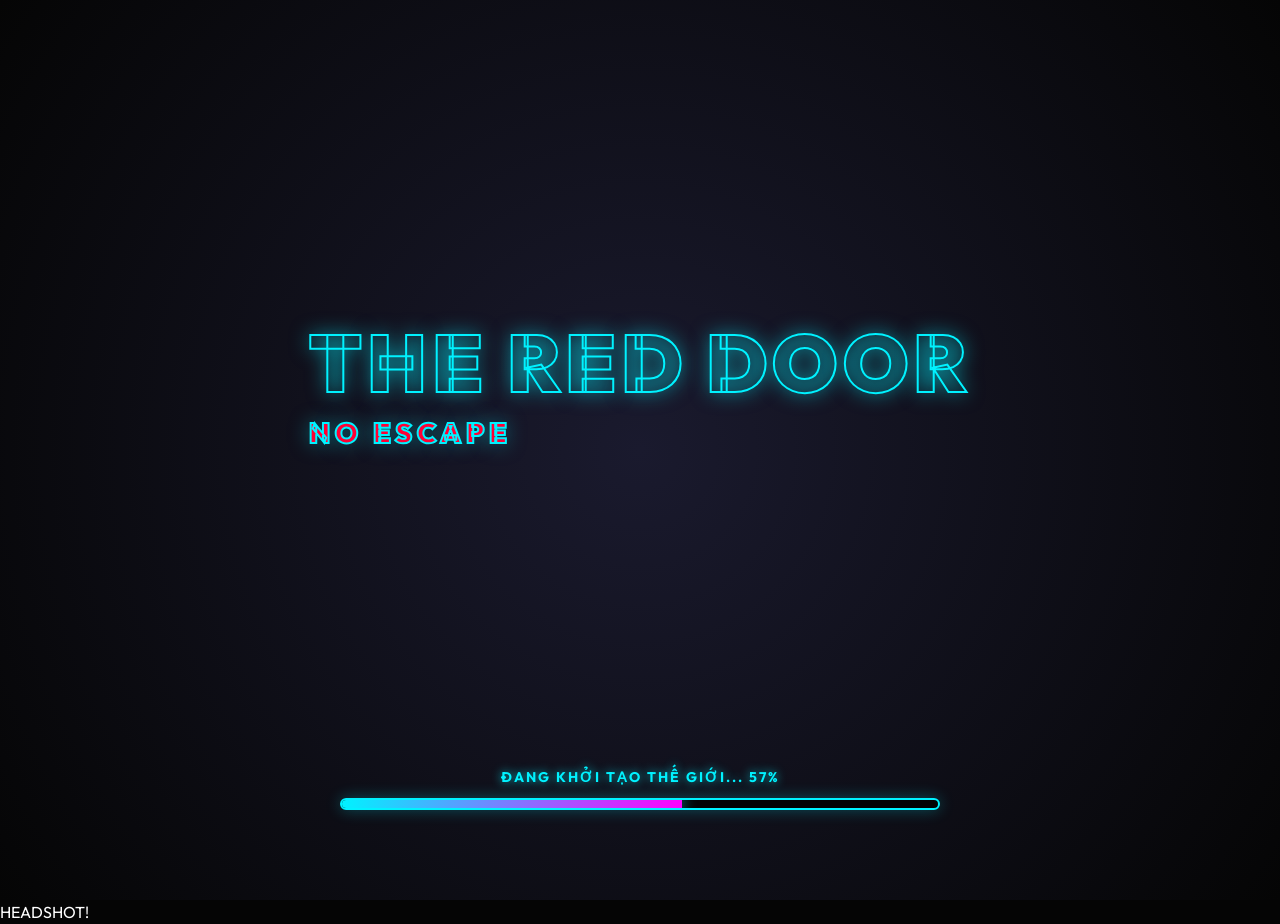
==== commit 654003b8: "Update index.html" ====
--- a/index.html
+++ b/index.html
@@ -308,35 +308,7 @@
         <div id="minimap-container">
             <canvas id="minimap"></canvas>
         </div>
-
-    <!-- PING / FPS INDICATOR — luôn hiện, kéo được, cuộn để thu phóng -->
-    <div id="ping-display" style="
-        position: fixed;
-        z-index: 99999;
-        background: rgba(5,10,20,0.88);
-        border: 1px solid rgba(0,243,255,0.4);
-        border-radius: 10px;
-        padding: 6px 10px;
-        font-family: 'Outfit', monospace;
-        font-size: 11px;
-        font-weight: 700;
-        pointer-events: auto;
-        min-width: 78px;
-        text-align: center;
-        backdrop-filter: blur(10px);
-        box-shadow: 0 2px 14px rgba(0,0,0,0.6);
-        cursor: grab;
-        user-select: none;
-        transform-origin: top left;
-        transform: scale(var(--btn-scale, 1.0));
-        transition: border-color 0.3s, box-shadow 0.3s;
-    ">
-        <div id="ping-icon" style="font-size:16px; line-height:1;">&#x1F4F6;</div>
-        <div id="ping-ms" style="color:#00ffcc; letter-spacing:1px; margin-top:3px; font-size:13px;">-- ms</div>
-        <div id="ping-label" style="color:#888; font-size:9px; margin-top:1px;">FPS: --</div>
-        <div style="font-size:8px; color:#444; margin-top:3px; pointer-events:none;">&#x2195; scroll to resize</div>
-    </div>
-    </div>
+    </div> <!-- Đóng ui-layer -->
 
     <!-- Main Menu -->
     <div id="main-menu" class="menu-screen">
@@ -727,7 +699,7 @@
     <!-- Music Themes -->
     <audio id="chill-theme-sound" data-src="music/chill-theme.mp3" loop preload="auto"></audio>
     <audio id="combat-theme1-sound" data-src="music/combat-theme1.mp3" loop preload="auto"></audio>
-    <audio id="combat-theme2-sound" data-src="music/combat-theme2.mp3" loop preload="auto"></audio>
+    <audio id="combat-theme3-sound" data-src="music/combat-theme3.mp3" loop preload="auto"></audio>
 
     <div id="click-anywhere"></div>
     <!-- HUD SETTINGS MODAL -->
@@ -862,4 +834,4 @@
     </script>
 </body>
 
-</html>+</html>
